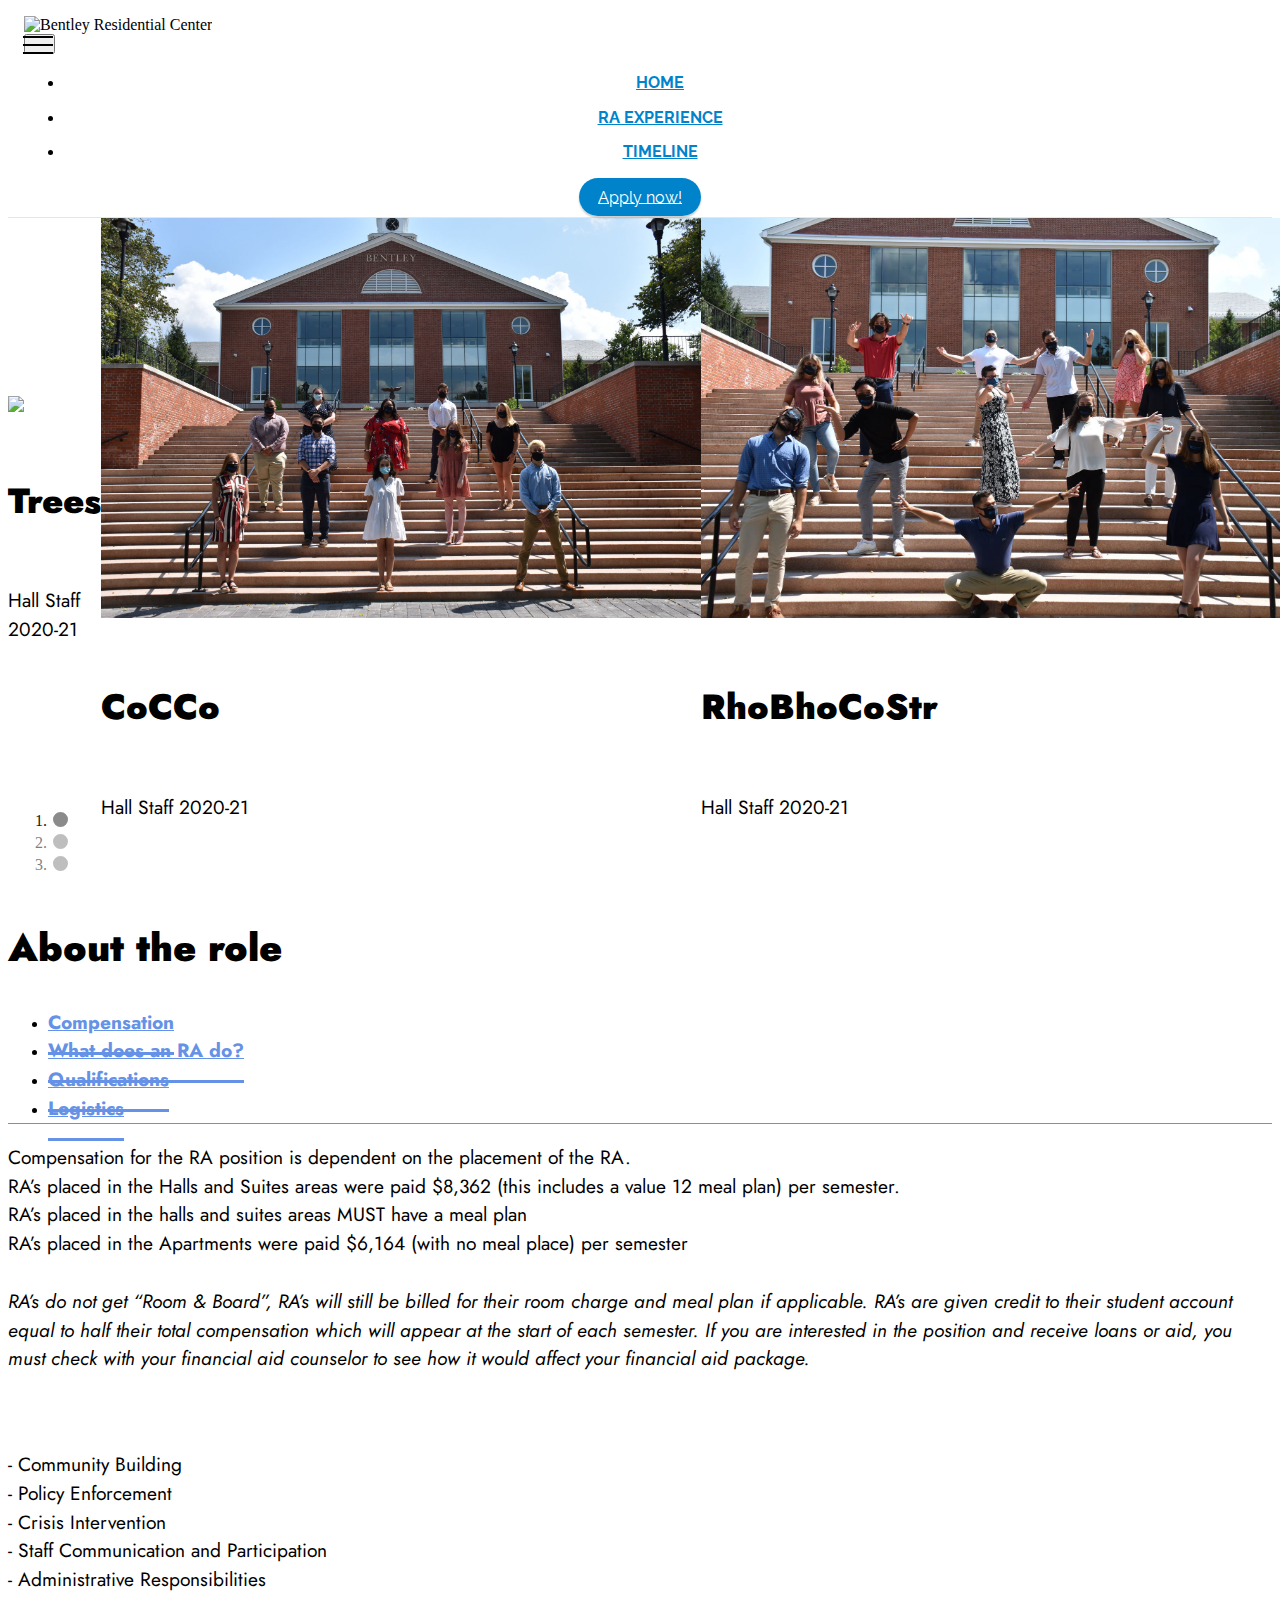
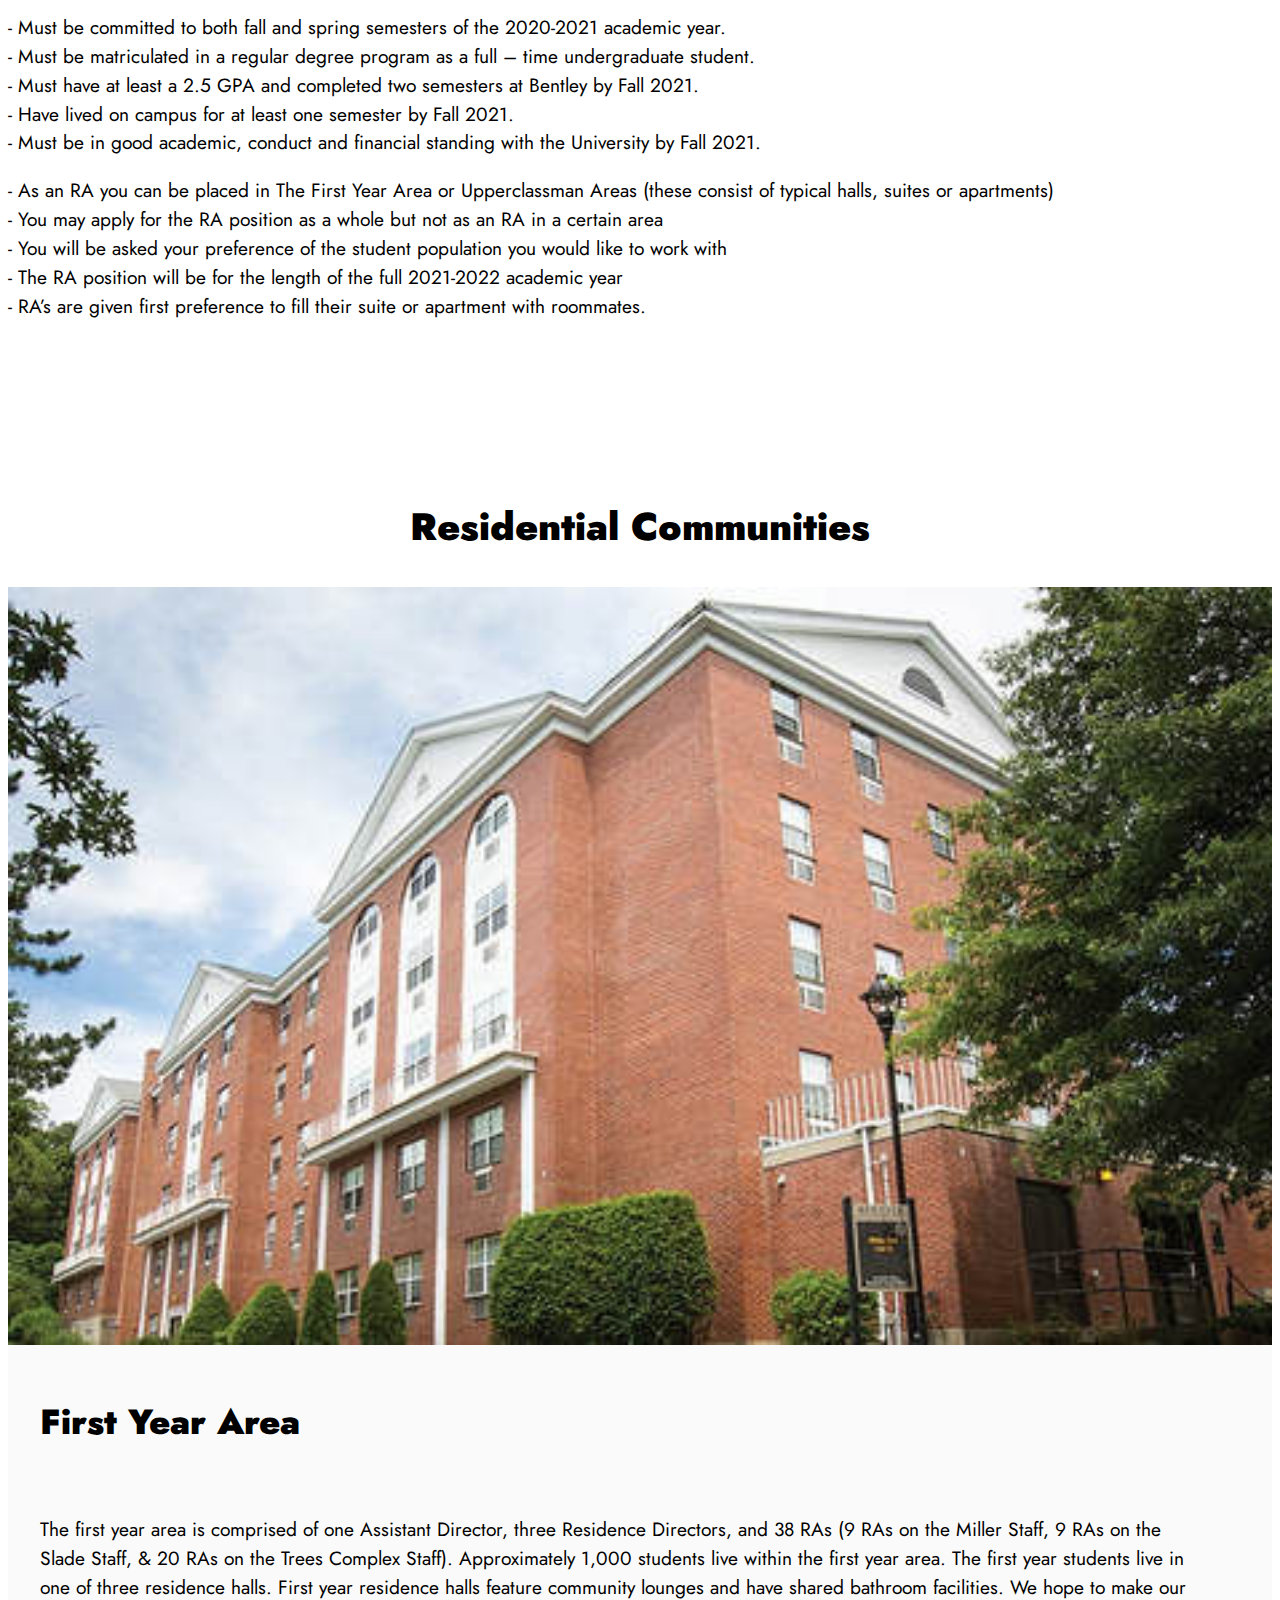
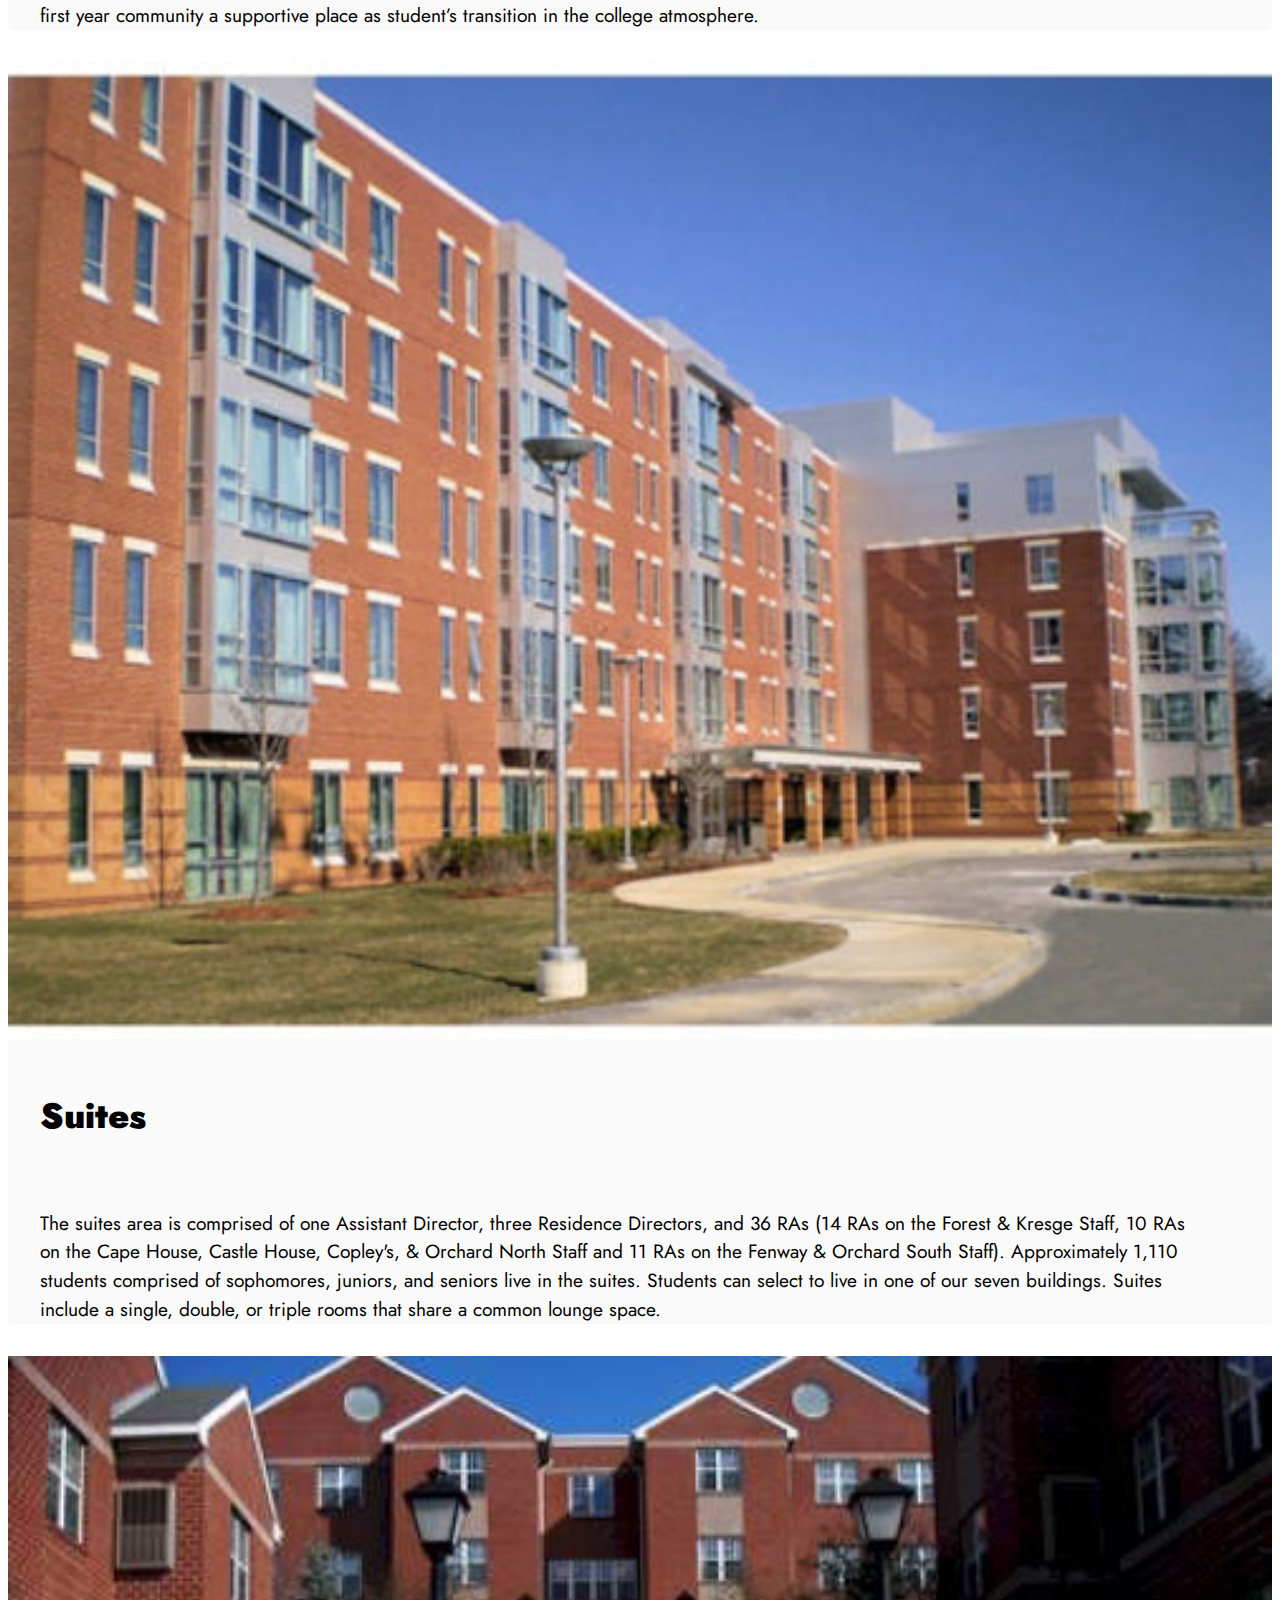
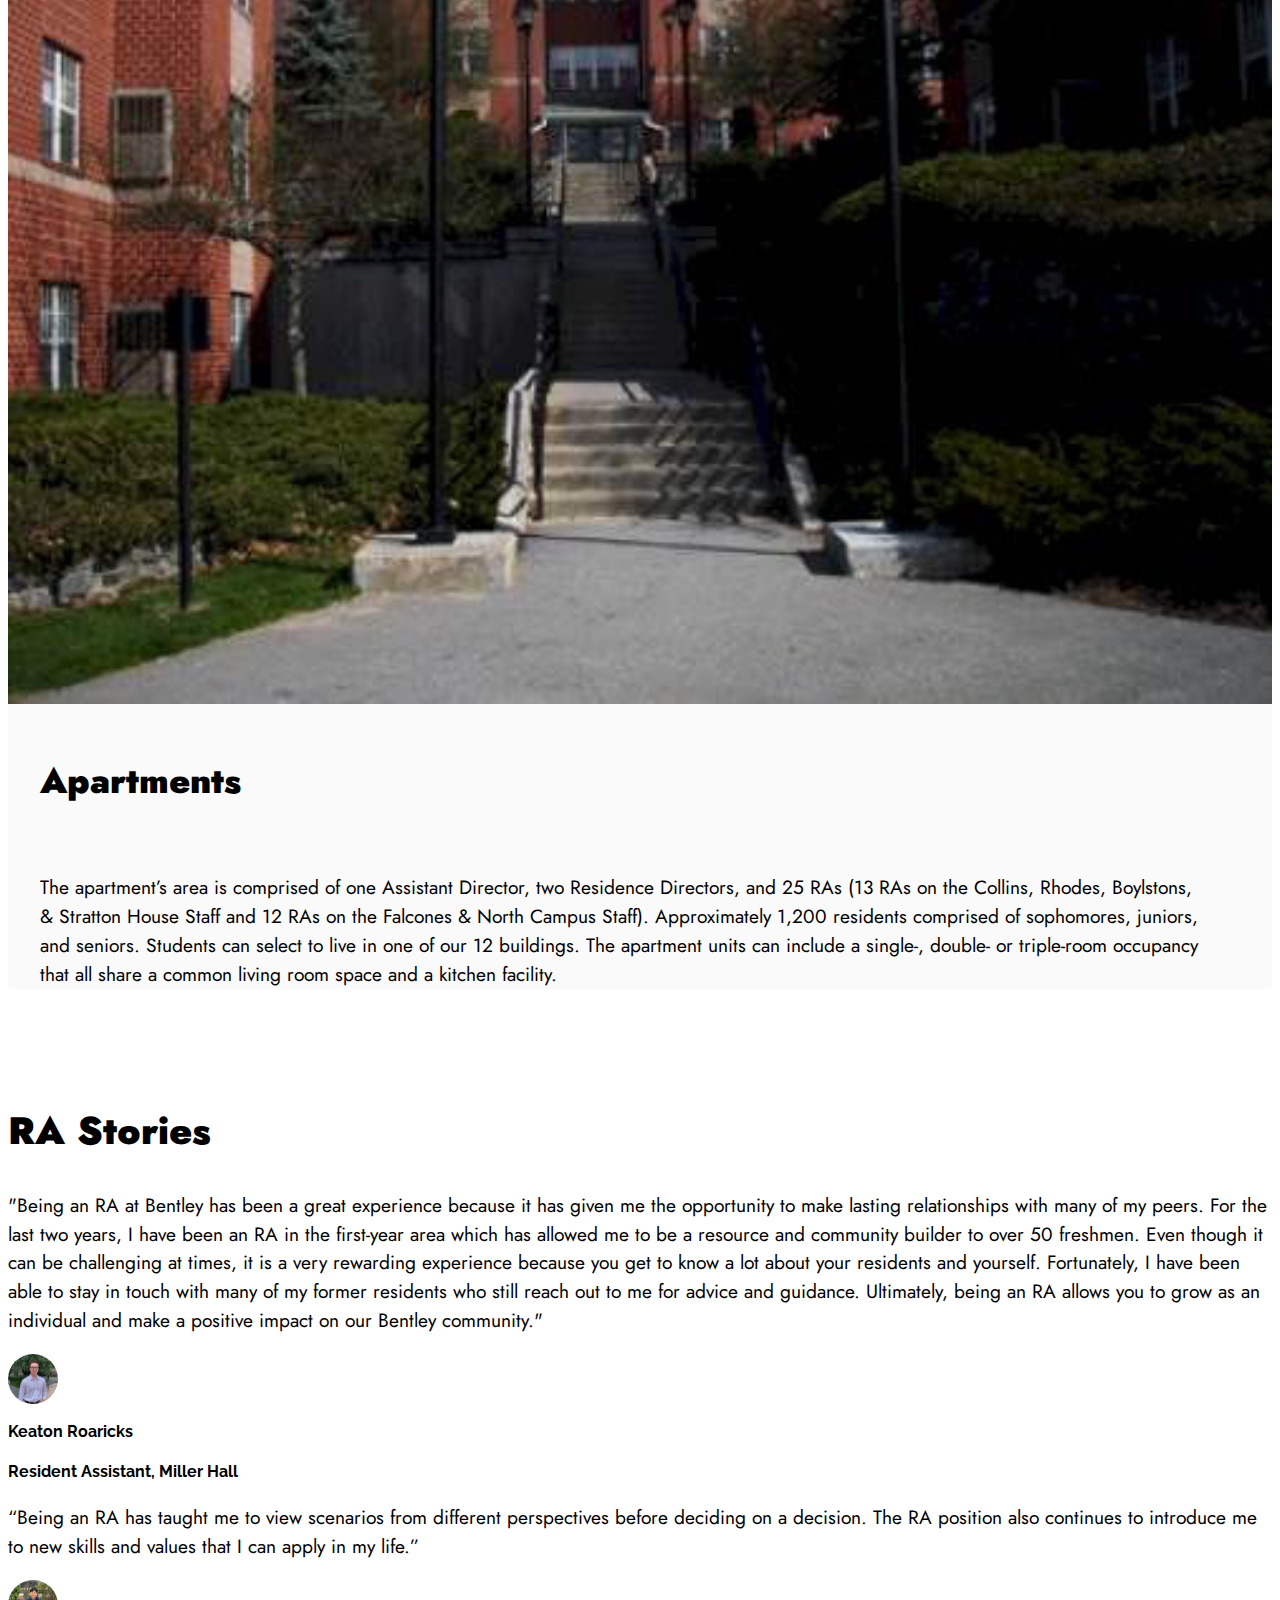
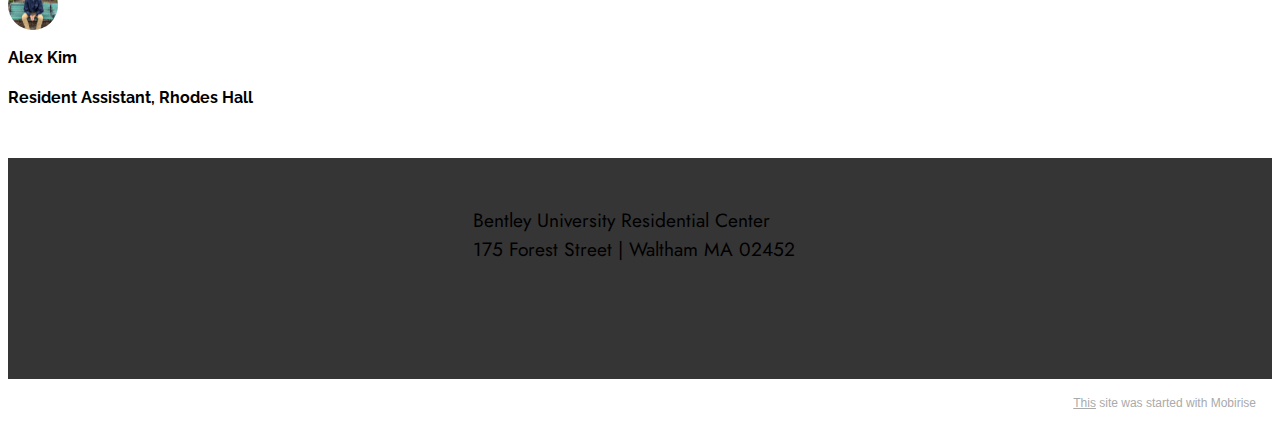
==== page1.html @ 9187f3f5 "Add files via upload" ====
<!DOCTYPE html>
<html  >
<head>
  <!-- Site made with Mobirise Website Builder v5.2.0, https://mobirise.com -->
  <meta charset="UTF-8">
  <meta http-equiv="X-UA-Compatible" content="IE=edge">
  <meta name="generator" content="Mobirise v5.2.0, mobirise.com">
  <meta name="viewport" content="width=device-width, initial-scale=1, minimum-scale=1">
  <link rel="shortcut icon" href="assets/images/bentley-residential-center-1604344074-459x121.png" type="image/x-icon">
  <meta name="description" content="">
  
  
  <title>RA Experience</title>
  <link rel="stylesheet" href="assets/web/assets/mobirise-icons2/mobirise2.css">
  <link rel="stylesheet" href="assets/tether/tether.min.css">
  <link rel="stylesheet" href="assets/bootstrap/css/bootstrap.min.css">
  <link rel="stylesheet" href="assets/bootstrap/css/bootstrap-grid.min.css">
  <link rel="stylesheet" href="assets/bootstrap/css/bootstrap-reboot.min.css">
  <link rel="stylesheet" href="assets/dropdown/css/style.css">
  <link rel="stylesheet" href="assets/socicon/css/styles.css">
  <link rel="stylesheet" href="assets/theme/css/style.css">
  <link rel="preload" as="style" href="assets/mobirise/css/mbr-additional.css"><link rel="stylesheet" href="assets/mobirise/css/mbr-additional.css" type="text/css">
  
  
  
  
</head>
<body>
  
  <section class="menu cid-s48OLK6784" once="menu" id="menu1-l">
    
    <nav class="navbar navbar-dropdown navbar-expand-lg">
        <div class="container-fluid">
            <div class="navbar-brand">
                <span class="navbar-logo">
                    
                        <img src="assets/images/bentley-residential-center-1604344074-459x121.png" alt="Bentley Residential Center" style="height: 4.5rem;">
                    
                </span>
                
            </div>
            <button class="navbar-toggler" type="button" data-toggle="collapse" data-target="#navbarSupportedContent" aria-controls="navbarNavAltMarkup" aria-expanded="false" aria-label="Toggle navigation">
                <div class="hamburger">
                    <span></span>
                    <span></span>
                    <span></span>
                    <span></span>
                </div>
            </button>
            <div class="collapse navbar-collapse" id="navbarSupportedContent">
                <ul class="navbar-nav nav-dropdown" data-app-modern-menu="true"><li class="nav-item"><a class="nav-link link text-primary display-4" href="index.html"><strong>HOME</strong></a></li>
                    <li class="nav-item"><a class="nav-link link text-primary display-4" href="page1.html"><strong>RA EXPERIENCE</strong></a></li><li class="nav-item"><a class="nav-link link text-primary display-4" href="page2.html"><strong>TIMELINE</strong></a></li></ul>
                <div class="icons-menu">
                    <a class="iconfont-wrapper" href="https://www.instagram.com/livingatbentley" target="_blank">
                        <span class="p-2 mbr-iconfont socicon-instagram socicon"></span>
                    </a>
                    <a class="iconfont-wrapper" href="mailto:scruz@bentley.edu">
                        <span class="p-2 mbr-iconfont mobi-mbri-letter mobi-mbri"></span>
                    </a>
                    
                    
                </div>
                <div class="navbar-buttons mbr-section-btn"><a class="btn btn-primary display-4" href="http://bit.ly/RAApp2021">
                        Apply now!</a></div>
            </div>
        </div>
    </nav>

</section>

<section class="slider2 cid-sjar4uOWOx" id="slider2-u">
    

    
    <div class="container">
        <div class="row justify-content-center">
            <div class="col-12 col-md-11">
                <div class="carousel slide" id="sjg9H9LwpH" data-ride="carousel" data-interval="5000">
                    
                    <ol class="carousel-indicators">
                        <li data-slide-to="0" class="active" data-target="#sjg9H9LwpH"></li>
                        <li data-slide-to="1" data-target="#sjg9H9LwpH"></li>
                        <li data-slide-to="2" data-target="#sjg9H9LwpH"></li>
                    </ol>
                    <div class="carousel-inner">
                        <div class="carousel-item slider-image item active">
                            <div class="item-wrapper">
                                <img class="d-block w-100" src="assets/images/dsc-64-1900x1267.jpg">
                                <div class="carousel-caption d-none d-md-block">
                                    <h5 class="mbr-section-subtitle mbr-fonts-style display-5"><strong>Trees</strong></h5>
                                    <p class="mbr-section-text mbr-fonts-style display-7">Hall Staff 2020-21</p>
                                </div>
                            </div>
                        </div>
                        <div class="carousel-item slider-image item">
                            <div class="item-wrapper">
                                <img class="d-block w-100" src="assets/images/dsc-10-1900x1267.jpg">
                                <div class="carousel-caption d-none d-md-block">
                                    <h5 class="mbr-section-subtitle mbr-fonts-style display-5">
                                        <strong>CoCCo</strong></h5>
                                    <p class="mbr-section-text mbr-fonts-style display-7">Hall Staff 2020-21</p>
                                </div>
                            </div>
                        </div>
                        <div class="carousel-item slider-image item">
                            <div class="item-wrapper">
                                <img class="d-block w-100" src="assets/images/rhobhocostr-1706x1137.jpg">
                                <div class="carousel-caption d-none d-md-block">
                                    <h5 class="mbr-section-subtitle mbr-fonts-style display-5">
                                        <strong>RhoBhoCoStr</strong></h5>
                                    <p class="mbr-section-text mbr-fonts-style display-7">Hall Staff 2020-21</p>
                                </div>
                            </div>
                        </div>
                    </div>
                    <a class="carousel-control carousel-control-prev" role="button" data-slide="prev" href="#sjg9H9LwpH">
                        <span class="mobi-mbri mobi-mbri-arrow-prev" aria-hidden="true"></span>
                        <span class="sr-only">Previous</span>
                    </a>
                    <a class="carousel-control carousel-control-next" role="button" data-slide="next" href="#sjg9H9LwpH">
                        <span class="mobi-mbri mobi-mbri-arrow-next" aria-hidden="true"></span>
                        <span class="sr-only">Next</span>
                    </a>
                </div>
            </div>
        </div>
    </div>
</section>

<section class="tabs content18 cid-sjg5usXFkJ" id="tabs1-16">

    

    
    <div class="container-fluid">
        <div class="row justify-content-center">
            <div class="col-12 col-md-11">
                <h3 class="mbr-section-title mb-0 mbr-fonts-style display-2"><strong>About the role</strong></h3>
                
            </div>
        </div>
        <div class="row justify-content-center mt-4">
            <div class="col-12 col-md-11">
                <ul class="nav nav-tabs mb-4" role="tablist">
                    <li class="nav-item first mbr-fonts-style"><a class="nav-link mbr-fonts-style show active display-7" role="tab" data-toggle="tab" href="#tabs1-16_tab0" aria-selected="true"><strong>Compensation</strong></a></li>
                    <li class="nav-item"><a class="nav-link mbr-fonts-style active display-7" role="tab" data-toggle="tab" href="#tabs1-16_tab1" aria-selected="true"><strong>What does an RA do?</strong></a></li>
                    <li class="nav-item"><a class="nav-link mbr-fonts-style active display-7" role="tab" data-toggle="tab" href="#tabs1-16_tab2" aria-selected="true"><strong>Qualifications</strong></a></li>
                    <li class="nav-item"><a class="nav-link mbr-fonts-style active display-7" role="tab" data-toggle="tab" href="#tabs1-16_tab3" aria-selected="true"><strong>Logistics</strong></a></li>
                    
                    
                </ul>
                <div class="tab-content">
                    <div id="tab1" class="tab-pane in active" role="tabpanel">
                        <div class="row">
                            <div class="col-md-12">
                                <p class="mbr-text mbr-fonts-style display-7">Compensation for the RA position is dependent on the placement of the RA. <br>RA’s placed in the Halls and Suites areas were paid $8,362 (this includes a value 12 meal plan) per semester. <br>RA’s placed in the halls and suites areas MUST have a meal plan <br>RA’s placed in the Apartments were paid $6,164 (with no meal place) per semester<br><br><em>RA’s do not get “Room &amp; Board”, RA’s will still be billed for their room charge and meal plan if applicable.
RA’s are given credit to their student account equal to half their total compensation which&nbsp;will appear at the start of each semester.&nbsp;If you are interested in the position and receive loans or aid, you must check with your financial aid counselor to see how it would affect your financial aid package. 
</em><br>
<br>&nbsp;</p>
                            </div>
                        </div>
                    </div>
                    <div id="tab2" class="tab-pane" role="tabpanel">
                        <div class="row">
                            <div class="col-md-12">
                                <p class="mbr-text mbr-fonts-style display-7">- Community Building<br>- Policy Enforcement <br>- Crisis Intervention <br>- Staff Communication and Participation <br>- Administrative Responsibilities</p>
                            </div>
                        </div>
                    </div>
                    <div id="tab3" class="tab-pane" role="tabpanel">
                        <div class="row">
                            <div class="col-md-12">
                                <p class="mbr-text mbr-fonts-style display-7">- Must be committed to both fall and spring semesters of the 2020-2021 academic year.
<br>- Must be matriculated in a regular degree program as a full – time undergraduate student.
<br>- Must have at least a 2.5 GPA and completed two semesters at Bentley by Fall 2021.
<br>- Have lived on campus for at least one semester by Fall 2021.
<br>- Must be in good academic, conduct and financial standing with the University by Fall 2021.
<br></p>
                            </div>
                        </div>
                    </div>
                    <div id="tab4" class="tab-pane" role="tabpanel">
                        <div class="row">
                            <div class="col-md-12">
                                <p class="mbr-text mbr-fonts-style display-7">- As an RA you can be placed in The First Year Area or Upperclassman Areas (these consist of typical halls, suites or apartments)&nbsp;<br>- You may apply for the RA position as a whole but not as an RA in a certain area
<br>- You will be asked your preference of the student population you would like to work with
<br>- The RA position will be for the length of the full 2021-2022 academic year
<br>- RA’s are given first preference to fill their suite or apartment with roommates.&nbsp;&nbsp;<br></p>
                            </div>
                        </div>
                    </div>
                    
                    
                </div>
            </div>
        </div>
    </div>
</section>

<section class="features10 cid-sjg1F8TSAQ" id="features11-14">
    <!---->
    
    
    <div class="container">
        <div class="title">
            <h3 class="mbr-section-title mbr-fonts-style mb-4 display-2">
                <strong>Residential Communities</strong></h3>
            
        </div>
        <div class="card">
            <div class="card-wrapper">
                <div class="row align-items-center">
                    <div class="col-12 col-md-3">
                        <div class="image-wrapper">
                            <img src="assets/images/fya-473x284.jpg" alt="Photo of Miller Hall" title="">
                        </div>
                    </div>
                    <div class="col-12 col-md">
                        <div class="card-box">
                            <div class="row">
                                <div class="col-12">
                                    <div class="top-line">
                                        <h4 class="card-title mbr-fonts-style display-5"><strong>First Year Area</strong></h4>
                                        <p class="cost mbr-fonts-style display-5"></p>
                                    </div>
                                </div>
                                <div class="col-12">
                                    <div class="bottom-line">
                                        <p class="mbr-text mbr-fonts-style m-0 display-7">
                                            The first year area is comprised of one Assistant Director, three Residence Directors, and 38 RAs (9 RAs on the Miller Staff, 9 RAs on the Slade Staff, &amp; 20 RAs on the Trees Complex Staff). Approximately 1,000 students live within the first year area. The first year students live in one of three residence halls. First year residence halls feature community lounges and have shared bathroom facilities. We hope to make our first year community a supportive place as student’s transition in the college atmosphere. 
                                        </p>
                                    </div>
                                </div>
                            </div>
                        </div>
                    </div>
                </div>
            </div>
        </div>
        <div class="card">
            <div class="card-wrapper">
                <div class="row align-items-center">
                    <div class="col-12 col-md-3">
                        <div class="image-wrapper">
                            <img src="assets/images/suites-506x391.jpg" alt="Photo of Suites" title="">
                        </div>
                    </div>
                    <div class="col-12 col-md">
                        <div class="card-box">
                            <div class="row">
                                <div class="col-12">
                                    <div class="top-line">
                                        <h4 class="card-title mbr-fonts-style display-5"><strong>Suites</strong></h4>
                                        <p class="cost mbr-fonts-style display-5"></p>
                                    </div>
                                </div>
                                <div class="col-12">
                                    <div class="bottom-line">
                                        <p class="mbr-text mbr-fonts-style m-0 display-7">
                                            The suites area is comprised of one Assistant Director, three Residence Directors, and 36 RAs (14 RAs on the Forest &amp; Kresge Staff, 10 RAs on the Cape House, Castle House, Copley's, &amp; Orchard North Staff and 11 RAs on the Fenway &amp; Orchard South Staff). Approximately 1,110 students comprised of sophomores, juniors, and seniors live in the suites. Students can select to live in one of our seven buildings. Suites include a single, double, or triple rooms that share a common lounge space.
                                        </p>
                                    </div>
                                </div>
                            </div>
                        </div>
                    </div>
                </div>
            </div>
        </div>
        <div class="card">
            <div class="card-wrapper">
                <div class="row align-items-center">
                    <div class="col-12 col-md-3">
                        <div class="image-wrapper">
                            <img src="assets/images/apts-500x375.jpg" alt="Photo of apartments area" title="">
                        </div>
                    </div>
                    <div class="col-12 col-md">
                        <div class="card-box">
                            <div class="row">
                                <div class="col-12">
                                    <div class="top-line">
                                        <h4 class="card-title mbr-fonts-style display-5"><strong>Apartments</strong></h4>
                                        <p class="cost mbr-fonts-style display-5"></p>
                                    </div>
                                </div>
                                <div class="col-12">
                                    <div class="bottom-line">
                                        <p class="mbr-text mbr-fonts-style m-0 display-7">The apartment’s area is comprised of one Assistant Director, two Residence Directors, and 25 RAs (13 RAs on the Collins, Rhodes, Boylstons, &amp; Stratton House Staff and 12 RAs on the Falcones &amp; North Campus Staff). Approximately 1,200 residents comprised of sophomores, juniors, and seniors. Students can select to live in one of our 12 buildings. The apartment units can include a single-, double- or triple-room occupancy that all share a common living room space and a kitchen facility.<br></p>
                                    </div>
                                </div>
                            </div>
                        </div>
                    </div>
                </div>
            </div>
        </div>
        
        
        
    </div>
</section>

<section class="testimonials2 cid-sjaLuiOiA1" id="testimonials2-z">
    
    
    <div class="container-fluid">
        <h3 class="mbr-section-title mbr-fonts-style align-center mb-4 display-2"><strong>RA Stories</strong></h3>
        <div class="row justify-content-center">
            <div class="card col-12 col-md-6">
                <p class="mbr-text mbr-fonts-style mb-4 display-7">"Being an RA at Bentley has been a great experience because it has given me the opportunity to make lasting relationships with many of my peers. For the last two years, I have been an RA in the first-year area which has allowed me to be a resource and community builder to over 50 freshmen. Even though it can be challenging at times, it is a very rewarding experience because you get to know a lot about your residents and yourself. Fortunately, I have been able to stay in touch with many of my former residents who still reach out to me for advice and guidance. Ultimately, being an RA allows you to grow as an individual and make a positive impact on our Bentley community."</p>
                <div class="d-flex mb-md-0 mb-4">
                    <div class="image-wrapper">
                        <img src="assets/images/keaton-100x133.jpg" alt="Mobirise">
                    </div>
                    <div class="text-wrapper">
                        <p class="name mbr-fonts-style mb-1 display-4"><strong>Keaton Roaricks</strong></p>
                        <p class="position mbr-fonts-style display-4"><strong>Resident Assistant, Miller Hall</strong></p>
                    </div>
                </div>
            </div>
            <div class="card col-12 col-md-6">
                <p class="mbr-text mbr-fonts-style mb-4 display-7">“Being an RA has taught me to view scenarios from different perspectives before deciding on a decision.  The RA position also continues to introduce me to new skills and values that I can apply in my life.”</p>
                <div class="d-flex mb-md-0 mb-4">
                    <div class="image-wrapper">
                        <img src="assets/images/img-807-100x133.jpg" alt="Mobirise">
                    </div>
                    <div class="text-wrapper">
                        <p class="name mbr-fonts-style mb-1 display-4"><strong>Alex Kim</strong></p>
                        <p class="position mbr-fonts-style display-4">
                            <strong>Resident Assistant, Rhodes Hall</strong></p>
                    </div>
                </div>
            </div>
        </div>
    </div>
</section>

<section class="footer3 cid-s48P1Icc8J" once="footers" id="footer3-m">

    

    

    <div class="container">
        <div class="media-container-row align-center mbr-white">
            <div class="row row-links">
                <ul class="foot-menu">
                    
                    
                    
                    
                    
                <li class="foot-menu-item mbr-fonts-style display-7">Bentley University Residential Center<br>175 Forest Street | Waltham MA 02452&nbsp;&nbsp;</li></ul>
            </div>
            <div class="row social-row">
                <div class="social-list align-right pb-2">
                    
                    
                    
                    
                    
                    
                <div class="soc-item">
                        <a href="https://www.bentley.edu/university-life/housing-dining" target="_blank">
                            <span class="mbr-iconfont mbr-iconfont-social mobi-mbri-desktop mobi-mbri"></span>
                        </a>
                    </div><div class="soc-item">
                        <a href="mailto:scruz@bentley.edu">
                            <span class="mbr-iconfont mbr-iconfont-social socicon-mail socicon"></span>
                        </a>
                    </div><div class="soc-item">
                        <a href="https://www.instagram.com/livingatbentley/?hl=en" target="_blank">
                            <span class="mbr-iconfont mbr-iconfont-social socicon-instagram socicon"></span>
                        </a>
                    </div></div>
            </div>
            <div class="row row-copirayt">
                <p class="mbr-text mb-0 mbr-fonts-style mbr-white align-center display-7"><br></p>
            </div>
        </div>
    </div>
</section><section style="background-color: #fff; font-family: -apple-system, BlinkMacSystemFont, 'Segoe UI', 'Roboto', 'Helvetica Neue', Arial, sans-serif; color:#aaa; font-size:12px; padding: 0; align-items: center; display: flex;"><a href="https://mobirise.site/v" style="flex: 1 1; height: 3rem; padding-left: 1rem;"></a><p style="flex: 0 0 auto; margin:0; padding-right:1rem;"><a href="https://mobirise.site/c" style="color:#aaa;">This</a> site was started with Mobirise</p></section><script src="assets/web/assets/jquery/jquery.min.js"></script>  <script src="assets/popper/popper.min.js"></script>  <script src="assets/tether/tether.min.js"></script>  <script src="assets/bootstrap/js/bootstrap.min.js"></script>  <script src="assets/smoothscroll/smooth-scroll.js"></script>  <script src="assets/mbr-tabs/mbr-tabs.js"></script>  <script src="assets/dropdown/js/nav-dropdown.js"></script>  <script src="assets/dropdown/js/navbar-dropdown.js"></script>  <script src="assets/touchswipe/jquery.touch-swipe.min.js"></script>  <script src="assets/theme/js/script.js"></script>  
  
  
 <div id="scrollToTop" class="scrollToTop mbr-arrow-up"><a style="text-align: center;"><i class="mbr-arrow-up-icon mbr-arrow-up-icon-cm cm-icon cm-icon-smallarrow-up"></i></a></div>
  </body>
</html>
---- assets/mobirise/css/mbr-additional.css ----
@import url(https://fonts.googleapis.com/css?family=Jost:100,200,300,400,500,600,700,800,900,100i,200i,300i,400i,500i,600i,700i,800i,900i&display=swap);
@import url(https://fonts.googleapis.com/css?family=Raleway:100,200,300,400,500,600,700,800,900,100i,200i,300i,400i,500i,600i,700i,800i,900i&display=swap);





body {
  font-family: IBM Plex Sans;
}
.display-1 {
  font-family: 'Jost', sans-serif;
  font-size: 2.8rem;
  line-height: 1.1;
}
.display-1 > .mbr-iconfont {
  font-size: 3.5rem;
}
.display-2 {
  font-family: 'Jost', sans-serif;
  font-size: 2.4rem;
  line-height: 1.1;
}
.display-2 > .mbr-iconfont {
  font-size: 3rem;
}
.display-4 {
  font-family: 'Raleway', sans-serif;
  font-size: 1rem;
  line-height: 1.5;
}
.display-4 > .mbr-iconfont {
  font-size: 1.25rem;
}
.display-5 {
  font-family: 'Jost', sans-serif;
  font-size: 2.2rem;
  line-height: 1.5;
}
.display-5 > .mbr-iconfont {
  font-size: 2.75rem;
}
.display-7 {
  font-family: 'Jost', sans-serif;
  font-size: 1.2rem;
  line-height: 1.5;
}
.display-7 > .mbr-iconfont {
  font-size: 1.5rem;
}
/* ---- Fluid typography for mobile devices ---- */
/* 1.4 - font scale ratio ( bootstrap == 1.42857 ) */
/* 100vw - current viewport width */
/* (48 - 20)  48 == 48rem == 768px, 20 == 20rem == 320px(minimal supported viewport) */
/* 0.65 - min scale variable, may vary */
@media (max-width: 992px) {
  .display-1 {
    font-size: 2.24rem;
  }
}
@media (max-width: 768px) {
  .display-1 {
    font-size: 1.96rem;
    font-size: calc( 1.63rem + (2.8 - 1.63) * ((100vw - 20rem) / (48 - 20)));
    line-height: calc( 1.1 * (1.63rem + (2.8 - 1.63) * ((100vw - 20rem) / (48 - 20))));
  }
  .display-2 {
    font-size: 1.92rem;
    font-size: calc( 1.49rem + (2.4 - 1.49) * ((100vw - 20rem) / (48 - 20)));
    line-height: calc( 1.3 * (1.49rem + (2.4 - 1.49) * ((100vw - 20rem) / (48 - 20))));
  }
  .display-4 {
    font-size: 0.8rem;
    font-size: calc( 1rem + (1 - 1) * ((100vw - 20rem) / (48 - 20)));
    line-height: calc( 1.4 * (1rem + (1 - 1) * ((100vw - 20rem) / (48 - 20))));
  }
  .display-5 {
    font-size: 1.76rem;
    font-size: calc( 1.42rem + (2.2 - 1.42) * ((100vw - 20rem) / (48 - 20)));
    line-height: calc( 1.4 * (1.42rem + (2.2 - 1.42) * ((100vw - 20rem) / (48 - 20))));
  }
  .display-7 {
    font-size: 0.96rem;
    font-size: calc( 1.07rem + (1.2 - 1.07) * ((100vw - 20rem) / (48 - 20)));
    line-height: calc( 1.4 * (1.07rem + (1.2 - 1.07) * ((100vw - 20rem) / (48 - 20))));
  }
}
/* Buttons */
.btn {
  padding: 0.6rem 1.2rem;
  border-radius: 4px;
}
.btn-sm {
  padding: 0.6rem 1.2rem;
  border-radius: 4px;
}
.btn-md {
  padding: 0.6rem 1.2rem;
  border-radius: 4px;
}
.btn-lg {
  padding: 1rem 2.6rem;
  border-radius: 4px;
}
.bg-primary {
  background-color: #0083cb !important;
}
.bg-success {
  background-color: #4479d9 !important;
}
.bg-info {
  background-color: #47b5ed !important;
}
.bg-warning {
  background-color: #ffe161 !important;
}
.bg-danger {
  background-color: #ff9966 !important;
}
.btn-primary,
.btn-primary:active {
  background-color: #0083cb !important;
  border-color: #0083cb !important;
  color: #ffffff !important;
  box-shadow: 0 2px 2px 0 rgba(0, 0, 0, 0.2);
}
.btn-primary:hover,
.btn-primary:focus,
.btn-primary.focus,
.btn-primary.active {
  color: #ffffff !important;
  background-color: #004b74 !important;
  border-color: #004b74 !important;
  box-shadow: 0 2px 5px 0 rgba(0, 0, 0, 0.2);
}
.btn-primary.disabled,
.btn-primary:disabled {
  color: #ffffff !important;
  background-color: #004b74 !important;
  border-color: #004b74 !important;
}
.btn-secondary,
.btn-secondary:active {
  background-color: #ff6666 !important;
  border-color: #ff6666 !important;
  color: #ffffff !important;
  box-shadow: 0 2px 2px 0 rgba(0, 0, 0, 0.2);
}
.btn-secondary:hover,
.btn-secondary:focus,
.btn-secondary.focus,
.btn-secondary.active {
  color: #ffffff !important;
  background-color: #ff0f0f !important;
  border-color: #ff0f0f !important;
  box-shadow: 0 2px 5px 0 rgba(0, 0, 0, 0.2);
}
.btn-secondary.disabled,
.btn-secondary:disabled {
  color: #ffffff !important;
  background-color: #ff0f0f !important;
  border-color: #ff0f0f !important;
}
.btn-info,
.btn-info:active {
  background-color: #47b5ed !important;
  border-color: #47b5ed !important;
  color: #ffffff !important;
  box-shadow: 0 2px 2px 0 rgba(0, 0, 0, 0.2);
}
.btn-info:hover,
.btn-info:focus,
.btn-info.focus,
.btn-info.active {
  color: #ffffff !important;
  background-color: #148cca !important;
  border-color: #148cca !important;
  box-shadow: 0 2px 5px 0 rgba(0, 0, 0, 0.2);
}
.btn-info.disabled,
.btn-info:disabled {
  color: #ffffff !important;
  background-color: #148cca !important;
  border-color: #148cca !important;
}
.btn-success,
.btn-success:active {
  background-color: #4479d9 !important;
  border-color: #4479d9 !important;
  color: #ffffff !important;
  box-shadow: 0 2px 2px 0 rgba(0, 0, 0, 0.2);
}
.btn-success:hover,
.btn-success:focus,
.btn-success.focus,
.btn-success.active {
  color: #ffffff !important;
  background-color: #2150a5 !important;
  border-color: #2150a5 !important;
  box-shadow: 0 2px 5px 0 rgba(0, 0, 0, 0.2);
}
.btn-success.disabled,
.btn-success:disabled {
  color: #ffffff !important;
  background-color: #2150a5 !important;
  border-color: #2150a5 !important;
}
.btn-warning,
.btn-warning:active {
  background-color: #ffe161 !important;
  border-color: #ffe161 !important;
  color: #614f00 !important;
  box-shadow: 0 2px 2px 0 rgba(0, 0, 0, 0.2);
}
.btn-warning:hover,
.btn-warning:focus,
.btn-warning.focus,
.btn-warning.active {
  color: #0a0800 !important;
  background-color: #ffd10a !important;
  border-color: #ffd10a !important;
  box-shadow: 0 2px 5px 0 rgba(0, 0, 0, 0.2);
}
.btn-warning.disabled,
.btn-warning:disabled {
  color: #614f00 !important;
  background-color: #ffd10a !important;
  border-color: #ffd10a !important;
}
.btn-danger,
.btn-danger:active {
  background-color: #ff9966 !important;
  border-color: #ff9966 !important;
  color: #ffffff !important;
  box-shadow: 0 2px 2px 0 rgba(0, 0, 0, 0.2);
}
.btn-danger:hover,
.btn-danger:focus,
.btn-danger.focus,
.btn-danger.active {
  color: #ffffff !important;
  background-color: #ff5f0f !important;
  border-color: #ff5f0f !important;
  box-shadow: 0 2px 5px 0 rgba(0, 0, 0, 0.2);
}
.btn-danger.disabled,
.btn-danger:disabled {
  color: #ffffff !important;
  background-color: #ff5f0f !important;
  border-color: #ff5f0f !important;
}
.btn-white,
.btn-white:active {
  background-color: #fafafa !important;
  border-color: #fafafa !important;
  color: #7a7a7a !important;
  box-shadow: 0 2px 2px 0 rgba(0, 0, 0, 0.2);
}
.btn-white:hover,
.btn-white:focus,
.btn-white.focus,
.btn-white.active {
  color: #4f4f4f !important;
  background-color: #cfcfcf !important;
  border-color: #cfcfcf !important;
  box-shadow: 0 2px 5px 0 rgba(0, 0, 0, 0.2);
}
.btn-white.disabled,
.btn-white:disabled {
  color: #7a7a7a !important;
  background-color: #cfcfcf !important;
  border-color: #cfcfcf !important;
}
.btn-black,
.btn-black:active {
  background-color: #232323 !important;
  border-color: #232323 !important;
  color: #ffffff !important;
  box-shadow: 0 2px 2px 0 rgba(0, 0, 0, 0.2);
}
.btn-black:hover,
.btn-black:focus,
.btn-black.focus,
.btn-black.active {
  color: #ffffff !important;
  background-color: #000000 !important;
  border-color: #000000 !important;
  box-shadow: 0 2px 5px 0 rgba(0, 0, 0, 0.2);
}
.btn-black.disabled,
.btn-black:disabled {
  color: #ffffff !important;
  background-color: #000000 !important;
  border-color: #000000 !important;
}
.btn-primary-outline,
.btn-primary-outline:active {
  background-color: transparent !important;
  border-color: transparent;
  color: #0083cb;
}
.btn-primary-outline:hover,
.btn-primary-outline:focus,
.btn-primary-outline.focus,
.btn-primary-outline.active {
  color: #004b74 !important;
  background-color: transparent!important;
  border-color: transparent!important;
  box-shadow: none!important;
}
.btn-primary-outline.disabled,
.btn-primary-outline:disabled {
  color: #ffffff !important;
  background-color: #0083cb !important;
  border-color: #0083cb !important;
}
.btn-secondary-outline,
.btn-secondary-outline:active {
  background-color: transparent !important;
  border-color: transparent;
  color: #ff6666;
}
.btn-secondary-outline:hover,
.btn-secondary-outline:focus,
.btn-secondary-outline.focus,
.btn-secondary-outline.active {
  color: #ff0f0f !important;
  background-color: transparent!important;
  border-color: transparent!important;
  box-shadow: none!important;
}
.btn-secondary-outline.disabled,
.btn-secondary-outline:disabled {
  color: #ffffff !important;
  background-color: #ff6666 !important;
  border-color: #ff6666 !important;
}
.btn-info-outline,
.btn-info-outline:active {
  background-color: transparent !important;
  border-color: transparent;
  color: #47b5ed;
}
.btn-info-outline:hover,
.btn-info-outline:focus,
.btn-info-outline.focus,
.btn-info-outline.active {
  color: #148cca !important;
  background-color: transparent!important;
  border-color: transparent!important;
  box-shadow: none!important;
}
.btn-info-outline.disabled,
.btn-info-outline:disabled {
  color: #ffffff !important;
  background-color: #47b5ed !important;
  border-color: #47b5ed !important;
}
.btn-success-outline,
.btn-success-outline:active {
  background-color: transparent !important;
  border-color: transparent;
  color: #4479d9;
}
.btn-success-outline:hover,
.btn-success-outline:focus,
.btn-success-outline.focus,
.btn-success-outline.active {
  color: #2150a5 !important;
  background-color: transparent!important;
  border-color: transparent!important;
  box-shadow: none!important;
}
.btn-success-outline.disabled,
.btn-success-outline:disabled {
  color: #ffffff !important;
  background-color: #4479d9 !important;
  border-color: #4479d9 !important;
}
.btn-warning-outline,
.btn-warning-outline:active {
  background-color: transparent !important;
  border-color: transparent;
  color: #ffe161;
}
.btn-warning-outline:hover,
.btn-warning-outline:focus,
.btn-warning-outline.focus,
.btn-warning-outline.active {
  color: #ffd10a !important;
  background-color: transparent!important;
  border-color: transparent!important;
  box-shadow: none!important;
}
.btn-warning-outline.disabled,
.btn-warning-outline:disabled {
  color: #614f00 !important;
  background-color: #ffe161 !important;
  border-color: #ffe161 !important;
}
.btn-danger-outline,
.btn-danger-outline:active {
  background-color: transparent !important;
  border-color: transparent;
  color: #ff9966;
}
.btn-danger-outline:hover,
.btn-danger-outline:focus,
.btn-danger-outline.focus,
.btn-danger-outline.active {
  color: #ff5f0f !important;
  background-color: transparent!important;
  border-color: transparent!important;
  box-shadow: none!important;
}
.btn-danger-outline.disabled,
.btn-danger-outline:disabled {
  color: #ffffff !important;
  background-color: #ff9966 !important;
  border-color: #ff9966 !important;
}
.btn-black-outline,
.btn-black-outline:active {
  background-color: transparent !important;
  border-color: transparent;
  color: #232323;
}
.btn-black-outline:hover,
.btn-black-outline:focus,
.btn-black-outline.focus,
.btn-black-outline.active {
  color: #000000 !important;
  background-color: transparent!important;
  border-color: transparent!important;
  box-shadow: none!important;
}
.btn-black-outline.disabled,
.btn-black-outline:disabled {
  color: #ffffff !important;
  background-color: #232323 !important;
  border-color: #232323 !important;
}
.btn-white-outline,
.btn-white-outline:active {
  background-color: transparent !important;
  border-color: transparent;
  color: #fafafa;
}
.btn-white-outline:hover,
.btn-white-outline:focus,
.btn-white-outline.focus,
.btn-white-outline.active {
  color: #cfcfcf !important;
  background-color: transparent!important;
  border-color: transparent!important;
  box-shadow: none!important;
}
.btn-white-outline.disabled,
.btn-white-outline:disabled {
  color: #7a7a7a !important;
  background-color: #fafafa !important;
  border-color: #fafafa !important;
}
.text-primary {
  color: #0083cb !important;
}
.text-secondary {
  color: #ff6666 !important;
}
.text-success {
  color: #4479d9 !important;
}
.text-info {
  color: #47b5ed !important;
}
.text-warning {
  color: #ffe161 !important;
}
.text-danger {
  color: #ff9966 !important;
}
.text-white {
  color: #fafafa !important;
}
.text-black {
  color: #232323 !important;
}
a.text-primary:hover,
a.text-primary:focus,
a.text-primary.active {
  color: #004165 !important;
}
a.text-secondary:hover,
a.text-secondary:focus,
a.text-secondary.active {
  color: #ff0000 !important;
}
a.text-success:hover,
a.text-success:focus,
a.text-success.active {
  color: #1f4a98 !important;
}
a.text-info:hover,
a.text-info:focus,
a.text-info.active {
  color: #1283bc !important;
}
a.text-warning:hover,
a.text-warning:focus,
a.text-warning.active {
  color: #facb00 !important;
}
a.text-danger:hover,
a.text-danger:focus,
a.text-danger.active {
  color: #ff5500 !important;
}
a.text-white:hover,
a.text-white:focus,
a.text-white.active {
  color: #c7c7c7 !important;
}
a.text-black:hover,
a.text-black:focus,
a.text-black.active {
  color: #000000 !important;
}
a[class*="text-"]:not(.nav-link):not(.dropdown-item):not([role]) {
  position: relative;
  background-image: transparent;
  background-size: 10000px 2px;
  background-repeat: no-repeat;
  background-position: 0px 1.2em;
  background-position: -10000px 1.2em;
}
a[class*="text-"]:not(.nav-link):not(.dropdown-item):not([role]):hover {
  transition: background-position 2s ease-in-out;
  background-image: linear-gradient(currentColor 50%, currentColor 50%);
  background-position: 0px 1.2em;
}
.nav-tabs .nav-link.active {
  color: #0083cb;
}
.nav-tabs .nav-link:not(.active) {
  color: #232323;
}
.alert-success {
  background-color: #70c770;
}
.alert-info {
  background-color: #47b5ed;
}
.alert-warning {
  background-color: #ffe161;
}
.alert-danger {
  background-color: #ff9966;
}
.mbr-section-btn a.btn:not(.btn-form) {
  border-radius: 100px;
}
.mbr-gallery-filter li a {
  border-radius: 100px !important;
}
.mbr-gallery-filter li.active .btn {
  background-color: #0083cb;
  border-color: #0083cb;
  color: #ffffff;
}
.mbr-gallery-filter li.active .btn:focus {
  box-shadow: none;
}
.nav-tabs .nav-link {
  border-radius: 100px !important;
}
a,
a:hover {
  color: #0083cb;
}
.mbr-plan-header.bg-primary .mbr-plan-subtitle,
.mbr-plan-header.bg-primary .mbr-plan-price-desc {
  color: #98daff;
}
.mbr-plan-header.bg-success .mbr-plan-subtitle,
.mbr-plan-header.bg-success .mbr-plan-price-desc {
  color: #eef2fb;
}
.mbr-plan-header.bg-info .mbr-plan-subtitle,
.mbr-plan-header.bg-info .mbr-plan-price-desc {
  color: #ffffff;
}
.mbr-plan-header.bg-warning .mbr-plan-subtitle,
.mbr-plan-header.bg-warning .mbr-plan-price-desc {
  color: #ffffff;
}
.mbr-plan-header.bg-danger .mbr-plan-subtitle,
.mbr-plan-header.bg-danger .mbr-plan-price-desc {
  color: #ffffff;
}
/* Scroll to top button*/
#scrollToTop a {
  border-radius: 100px;
}
.form-control {
  font-family: 'Raleway', sans-serif;
  font-size: 1rem;
  line-height: 1.5;
  font-weight: 400;
}
.form-control > .mbr-iconfont {
  font-size: 1.25rem;
}
.form-control:hover,
.form-control:focus {
  box-shadow: rgba(0, 0, 0, 0.07) 0px 1px 1px 0px, rgba(0, 0, 0, 0.07) 0px 1px 3px 0px, rgba(0, 0, 0, 0.03) 0px 0px 0px 1px;
  border-color: #0083cb !important;
}
.form-control:-webkit-input-placeholder {
  font-family: 'Raleway', sans-serif;
  font-size: 1rem;
  line-height: 1.5;
  font-weight: 400;
}
.form-control:-webkit-input-placeholder > .mbr-iconfont {
  font-size: 1.25rem;
}
blockquote {
  border-color: #0083cb;
}
/* Forms */
.mbr-form .input-group-btn a.btn {
  border-radius: 100px !important;
}
.mbr-form .input-group-btn a.btn:hover {
  box-shadow: 0 10px 40px 0 rgba(0, 0, 0, 0.2);
}
.mbr-form .input-group-btn button[type="submit"] {
  border-radius: 100px !important;
  padding: 1rem 3rem;
}
.mbr-form .input-group-btn button[type="submit"]:hover {
  box-shadow: 0 10px 40px 0 rgba(0, 0, 0, 0.2);
}
.jq-selectbox li:hover,
.jq-selectbox li.selected {
  background-color: #0083cb;
  color: #ffffff;
}
.jq-number__spin {
  transition: 0.25s ease;
}
.jq-number__spin:hover {
  border-color: #0083cb;
}
.jq-selectbox .jq-selectbox__trigger-arrow,
.jq-number__spin.minus:after,
.jq-number__spin.plus:after {
  transition: 0.4s;
  border-top-color: #353535;
  border-bottom-color: #353535;
}
.jq-selectbox:hover .jq-selectbox__trigger-arrow,
.jq-number__spin.minus:hover:after,
.jq-number__spin.plus:hover:after {
  border-top-color: #0083cb;
  border-bottom-color: #0083cb;
}
.xdsoft_datetimepicker .xdsoft_calendar td.xdsoft_default,
.xdsoft_datetimepicker .xdsoft_calendar td.xdsoft_current,
.xdsoft_datetimepicker .xdsoft_timepicker .xdsoft_time_box > div > div.xdsoft_current {
  color: #ffffff !important;
  background-color: #0083cb !important;
  box-shadow: none !important;
}
.xdsoft_datetimepicker .xdsoft_calendar td:hover,
.xdsoft_datetimepicker .xdsoft_timepicker .xdsoft_time_box > div > div:hover {
  color: #000000 !important;
  background: #ff6666 !important;
  box-shadow: none !important;
}
.lazy-bg {
  background-image: none !important;
}
.lazy-placeholder:not(section),
.lazy-none {
  display: block;
  position: relative;
  padding-bottom: 56.25%;
  width: 100%;
  height: auto;
}
iframe.lazy-placeholder,
.lazy-placeholder:after {
  content: '';
  position: absolute;
  width: 200px;
  height: 200px;
  background: transparent no-repeat center;
  background-size: contain;
  top: 50%;
  left: 50%;
  transform: translateX(-50%) translateY(-50%);
  background-image: url("data:image/svg+xml;charset=UTF-8,%3csvg width='32' height='32' viewBox='0 0 64 64' xmlns='http://www.w3.org/2000/svg' stroke='%230083cb' %3e%3cg fill='none' fill-rule='evenodd'%3e%3cg transform='translate(16 16)' stroke-width='2'%3e%3ccircle stroke-opacity='.5' cx='16' cy='16' r='16'/%3e%3cpath d='M32 16c0-9.94-8.06-16-16-16'%3e%3canimateTransform attributeName='transform' type='rotate' from='0 16 16' to='360 16 16' dur='1s' repeatCount='indefinite'/%3e%3c/path%3e%3c/g%3e%3c/g%3e%3c/svg%3e");
}
section.lazy-placeholder:after {
  opacity: 0.5;
}
body {
  overflow-x: hidden;
}
a {
  transition: color 0.6s;
}
.cid-s48MCQYojq {
  padding-top: 5rem;
  padding-bottom: 5rem;
  background-image: url("../../../assets/images/backphoto-938x527.jpg");
}
.cid-s48MCQYojq .mbr-section-title {
  text-align: left;
  color: #000000;
}
.cid-s48MCQYojq .mbr-text,
.cid-s48MCQYojq .mbr-section-btn {
  color: #232323;
  text-align: left;
}
@media (max-width: 991px) {
  .cid-s48MCQYojq .mbr-section-title,
  .cid-s48MCQYojq .mbr-section-btn,
  .cid-s48MCQYojq .mbr-text {
    text-align: center;
  }
}
.cid-sjfO6XpZF7 {
  padding-top: 2rem;
  padding-bottom: 0rem;
  background-color: #fafafa;
}
.cid-sjfO6XpZF7 .mbr-section-subtitle {
  text-align: center;
  color: #000000;
}
.cid-sjfOJNLXfS {
  padding-top: 0rem;
  padding-bottom: 5rem;
  background-color: #fafafa;
}
.cid-sjfOJNLXfS .row {
  flex-direction: row-reverse;
}
.cid-sjfOJNLXfS .mbr-text {
  color: #353535;
}
.cid-sjfOJNLXfS .mbr-section-subtitle {
  color: #353535;
}
.cid-sjabOLnzW8 {
  padding-top: 1rem;
  padding-bottom: 1rem;
  background: #fafafa;
}
.cid-sjabOLnzW8 .team-card {
  margin-bottom: 2rem;
  transition: all 0.3s;
}
.cid-sjabOLnzW8 .team-card:hover {
  transform: translateY(-10px);
}
.cid-sjabOLnzW8 .card-wrap {
  background: #ffffff;
  border-radius: 4px;
}
@media (max-width: 991px) {
  .cid-sjabOLnzW8 .card-wrap {
    margin-bottom: 2rem;
  }
}
.cid-sjabOLnzW8 .card-wrap .image-wrap img {
  width: 100%;
}
@media (min-width: 768px) {
  .cid-sjabOLnzW8 .card-wrap .content-wrap {
    padding: 2rem;
  }
}
@media (max-width: 767px) {
  .cid-sjabOLnzW8 .card-wrap .content-wrap {
    padding: 1rem;
  }
}
.cid-sjabOLnzW8 .social-row {
  text-align: center;
}
.cid-sjabOLnzW8 .social-row .soc-item {
  display: inline-block;
  text-align: center;
  border-radius: 50%;
  margin-right: 0.6rem;
  margin-bottom: 1rem;
  padding: 0.5rem;
  border: 2px solid #6592e6;
  transition: all 0.3s;
}
.cid-sjabOLnzW8 .social-row .soc-item .mbr-iconfont {
  transition: all 0.3s;
  display: flex;
  justify-content: center;
  align-content: center;
  color: #6592e6;
  font-size: 1.5rem;
}
.cid-sjabOLnzW8 .social-row .soc-item:hover {
  background-color: #6592e6;
}
.cid-sjabOLnzW8 .social-row .soc-item:hover .mbr-iconfont {
  color: #ffffff;
}
.cid-sjabOLnzW8 .mbr-section-title {
  text-align: center;
}
.cid-s48OLK6784 .navbar-dropdown {
  position: relative !important;
}
.cid-s48OLK6784 .dropdown-item:before {
  font-family: Moririse2 !important;
  content: '\e966';
  display: inline-block;
  width: 0;
  position: absolute;
  left: 1rem;
  top: 0.5rem;
  margin-right: 0.5rem;
  line-height: 1;
  font-size: inherit;
  vertical-align: middle;
  text-align: center;
  overflow: hidden;
  transform: scale(0, 1);
  transition: all 0.25s ease-in-out;
}
.cid-s48OLK6784 .dropdown-menu {
  padding: 0;
}
.cid-s48OLK6784 .dropdown-item {
  border-bottom: 1px solid #e6e6e6;
}
.cid-s48OLK6784 .dropdown-item:hover,
.cid-s48OLK6784 .dropdown-item:focus {
  background: #0083cb !important;
  color: white !important;
}
.cid-s48OLK6784 .nav-dropdown .link {
  padding: 0 0.3em !important;
  margin: .667em 1em !important;
}
.cid-s48OLK6784 .nav-dropdown .link.dropdown-toggle::after {
  margin-left: 0.5rem;
  margin-top: 0.2rem;
}
.cid-s48OLK6784 .nav-link {
  position: relative;
}
.cid-s48OLK6784 .container {
  display: flex;
  margin: auto;
}
.cid-s48OLK6784 .iconfont-wrapper {
  color: #000000 !important;
  font-size: 1.5rem;
  padding-right: .5rem;
}
.cid-s48OLK6784 .navbar-caption {
  padding-right: 4rem;
}
.cid-s48OLK6784 .dropdown-menu,
.cid-s48OLK6784 .navbar.opened {
  background: #ffffff !important;
}
.cid-s48OLK6784 .nav-item:focus,
.cid-s48OLK6784 .nav-link:focus {
  outline: none;
}
.cid-s48OLK6784 .dropdown .dropdown-menu .dropdown-item {
  width: auto;
  transition: all 0.25s ease-in-out;
}
.cid-s48OLK6784 .dropdown .dropdown-menu .dropdown-item::after {
  right: 0.5rem;
}
.cid-s48OLK6784 .dropdown .dropdown-menu .dropdown-item .mbr-iconfont {
  margin-left: -1.8rem;
  padding-right: 1rem;
  font-size: inherit;
}
.cid-s48OLK6784 .dropdown .dropdown-menu .dropdown-item .mbr-iconfont:before {
  display: inline-block;
  transform: scale(1, 1);
  transition: all 0.25s ease-in-out;
}
.cid-s48OLK6784 .collapsed .dropdown-menu .dropdown-item:before {
  display: none;
}
.cid-s48OLK6784 .collapsed .dropdown .dropdown-menu .dropdown-item {
  padding: 0.235em 1.5em 0.235em 1.5em !important;
  transition: none;
  margin: 0 !important;
}
.cid-s48OLK6784 .navbar {
  min-height: 77px;
  transition: all .3s;
  border-bottom: 1px solid transparent;
  background: #ffffff;
}
.cid-s48OLK6784 .navbar:not(.navbar-short) {
  border-bottom: 1px solid #e6e6e6;
}
.cid-s48OLK6784 .navbar.opened {
  transition: all .3s;
}
.cid-s48OLK6784 .navbar .dropdown-item {
  padding: .5rem 1.8rem;
}
.cid-s48OLK6784 .navbar .navbar-logo img {
  width: auto;
}
.cid-s48OLK6784 .navbar .navbar-collapse {
  justify-content: flex-end;
  z-index: 1;
}
.cid-s48OLK6784 .navbar.collapsed .nav-item .nav-link::before {
  display: none;
}
.cid-s48OLK6784 .navbar.collapsed.opened .dropdown-menu {
  top: 0;
}
@media (min-width: 992px) {
  .cid-s48OLK6784 .navbar.collapsed.opened:not(.navbar-short) .navbar-collapse {
    max-height: calc(98.5vh - 4.5rem);
  }
}
.cid-s48OLK6784 .navbar.collapsed .dropdown-menu .dropdown-submenu {
  left: 0 !important;
}
.cid-s48OLK6784 .navbar.collapsed .dropdown-menu .dropdown-item:after {
  right: auto;
}
.cid-s48OLK6784 .navbar.collapsed .dropdown-menu .dropdown-toggle[data-toggle="dropdown-submenu"]:after {
  margin-left: 0.5rem;
  margin-top: 0.2rem;
  border-top: 0.35em solid;
  border-right: 0.35em solid transparent;
  border-left: 0.35em solid transparent;
  border-bottom: 0;
  top: 55%;
}
.cid-s48OLK6784 .navbar.collapsed ul.navbar-nav li {
  margin: auto;
}
.cid-s48OLK6784 .navbar.collapsed .dropdown-menu .dropdown-item {
  padding: .25rem 1.5rem;
  text-align: center;
}
.cid-s48OLK6784 .navbar.collapsed .icons-menu {
  padding-left: 0;
  padding-right: 0;
  padding-top: .5rem;
  padding-bottom: .5rem;
}
@media (max-width: 991px) {
  .cid-s48OLK6784 .navbar .nav-item .nav-link::before {
    display: none;
  }
  .cid-s48OLK6784 .navbar.opened .dropdown-menu {
    top: 0;
  }
  .cid-s48OLK6784 .navbar .dropdown-menu .dropdown-submenu {
    left: 0 !important;
  }
  .cid-s48OLK6784 .navbar .dropdown-menu .dropdown-item:after {
    right: auto;
  }
  .cid-s48OLK6784 .navbar .dropdown-menu .dropdown-toggle[data-toggle="dropdown-submenu"]:after {
    margin-left: 0.5rem;
    margin-top: 0.2rem;
    border-top: 0.35em solid;
    border-right: 0.35em solid transparent;
    border-left: 0.35em solid transparent;
    border-bottom: 0;
    top: 55%;
  }
  .cid-s48OLK6784 .navbar .navbar-logo img {
    height: 3.8rem !important;
  }
  .cid-s48OLK6784 .navbar ul.navbar-nav li {
    margin: auto;
  }
  .cid-s48OLK6784 .navbar .dropdown-menu .dropdown-item {
    padding: .25rem 1.5rem !important;
    text-align: center;
  }
  .cid-s48OLK6784 .navbar .navbar-brand {
    flex-shrink: initial;
    flex-basis: auto;
    word-break: break-word;
    padding-right: 2rem;
  }
  .cid-s48OLK6784 .navbar .navbar-toggler {
    flex-basis: auto;
  }
  .cid-s48OLK6784 .navbar .icons-menu {
    padding-left: 0;
    padding-top: .5rem;
    padding-bottom: .5rem;
  }
}
.cid-s48OLK6784 .navbar.navbar-short {
  min-height: 60px;
}
.cid-s48OLK6784 .navbar.navbar-short .navbar-logo img {
  height: 3rem !important;
}
.cid-s48OLK6784 .navbar.navbar-short .navbar-brand {
  padding: 0;
}
.cid-s48OLK6784 .navbar-brand {
  flex-shrink: 0;
  align-items: center;
  margin-right: 0;
  padding: 0;
  transition: all .3s;
  word-break: break-word;
  z-index: 1;
}
.cid-s48OLK6784 .navbar-brand .navbar-caption {
  line-height: inherit !important;
}
.cid-s48OLK6784 .navbar-brand .navbar-logo a {
  outline: none;
}
.cid-s48OLK6784 .dropdown-item.active,
.cid-s48OLK6784 .dropdown-item:active {
  background-color: transparent;
}
.cid-s48OLK6784 .navbar-expand-lg .navbar-nav .nav-link {
  padding: 0;
}
.cid-s48OLK6784 .nav-dropdown .link.dropdown-toggle {
  margin-right: 1.667em;
}
.cid-s48OLK6784 .nav-dropdown .link.dropdown-toggle[aria-expanded="true"] {
  margin-right: 0;
  padding: 0.667em 1.667em;
}
.cid-s48OLK6784 .navbar.navbar-expand-lg .dropdown .dropdown-menu {
  background: #ffffff;
}
.cid-s48OLK6784 .navbar.navbar-expand-lg .dropdown .dropdown-menu .dropdown-submenu {
  margin: 0;
  left: 100%;
}
.cid-s48OLK6784 .navbar .dropdown.open > .dropdown-menu {
  display: block;
}
.cid-s48OLK6784 ul.navbar-nav {
  flex-wrap: wrap;
}
.cid-s48OLK6784 .navbar-buttons {
  text-align: center;
  min-width: 170px;
}
.cid-s48OLK6784 button.navbar-toggler {
  outline: none;
  width: 31px;
  height: 20px;
  cursor: pointer;
  transition: all .2s;
  position: relative;
  align-self: center;
}
.cid-s48OLK6784 button.navbar-toggler .hamburger span {
  position: absolute;
  right: 0;
  width: 30px;
  height: 2px;
  border-right: 5px;
  background-color: currentColor;
}
.cid-s48OLK6784 button.navbar-toggler .hamburger span:nth-child(1) {
  top: 0;
  transition: all .2s;
}
.cid-s48OLK6784 button.navbar-toggler .hamburger span:nth-child(2) {
  top: 8px;
  transition: all .15s;
}
.cid-s48OLK6784 button.navbar-toggler .hamburger span:nth-child(3) {
  top: 8px;
  transition: all .15s;
}
.cid-s48OLK6784 button.navbar-toggler .hamburger span:nth-child(4) {
  top: 16px;
  transition: all .2s;
}
.cid-s48OLK6784 nav.opened .hamburger span:nth-child(1) {
  top: 8px;
  width: 0;
  opacity: 0;
  right: 50%;
  transition: all .2s;
}
.cid-s48OLK6784 nav.opened .hamburger span:nth-child(2) {
  transform: rotate(45deg);
  transition: all .25s;
}
.cid-s48OLK6784 nav.opened .hamburger span:nth-child(3) {
  transform: rotate(-45deg);
  transition: all .25s;
}
.cid-s48OLK6784 nav.opened .hamburger span:nth-child(4) {
  top: 8px;
  width: 0;
  opacity: 0;
  right: 50%;
  transition: all .2s;
}
.cid-s48OLK6784 .navbar-dropdown {
  padding: .5rem 1rem;
}
.cid-s48OLK6784 a.nav-link {
  display: flex;
  align-items: center;
  justify-content: center;
}
.cid-s48OLK6784 .icons-menu {
  flex-wrap: nowrap;
  display: flex;
  justify-content: center;
  padding-left: 1rem;
  padding-right: 1rem;
  padding-top: 0.3rem;
  text-align: center;
}
@media screen and (-ms-high-contrast: active), (-ms-high-contrast: none) {
  .cid-s48OLK6784 .navbar {
    height: 77px;
  }
  .cid-s48OLK6784 .navbar.opened {
    height: auto;
  }
  .cid-s48OLK6784 .nav-item .nav-link:hover::before {
    width: 175%;
    max-width: calc(100% + 2rem);
    left: -1rem;
  }
}
.cid-s48P1Icc8J {
  padding-top: 2rem;
  padding-bottom: 2rem;
  background-color: #353535;
}
.cid-s48P1Icc8J .row-links {
  width: 100%;
  justify-content: center;
}
.cid-s48P1Icc8J .social-row {
  width: 100%;
  justify-content: center;
}
.cid-s48P1Icc8J .media-container-row {
  flex-direction: column;
  justify-content: center;
  align-items: center;
}
.cid-s48P1Icc8J .media-container-row .foot-menu {
  list-style: none;
  display: flex;
  justify-content: center;
  flex-wrap: wrap;
  padding: 0;
  margin-bottom: 0;
}
.cid-s48P1Icc8J .media-container-row .foot-menu li {
  padding: 0 1rem 1rem 1rem;
}
.cid-s48P1Icc8J .media-container-row .foot-menu li p {
  margin: 0;
}
.cid-s48P1Icc8J .media-container-row .social-list {
  padding-left: 0;
  margin-bottom: 0;
  list-style: none;
  display: flex;
  flex-wrap: wrap;
  justify-content: flex-end;
}
.cid-s48P1Icc8J .media-container-row .social-list .mbr-iconfont-social {
  font-size: 1.5rem;
  color: #ffffff;
}
.cid-s48P1Icc8J .media-container-row .social-list .soc-item {
  margin: 0 .5rem;
}
.cid-s48P1Icc8J .media-container-row .social-list a {
  margin: 0;
  opacity: .5;
  transition: .2s linear;
}
.cid-s48P1Icc8J .media-container-row .social-list a:hover {
  opacity: 1;
}
@media (max-width: 767px) {
  .cid-s48P1Icc8J .media-container-row .social-list {
    -webkit-justify-content: center;
    justify-content: center;
  }
}
.cid-s48P1Icc8J .media-container-row .row-copirayt {
  word-break: break-word;
  width: 100%;
}
.cid-s48P1Icc8J .media-container-row .row-copirayt p {
  width: 100%;
}
.cid-sjar4uOWOx {
  padding-top: 0rem;
  padding-bottom: 0rem;
  background-color: #ffffff;
}
.cid-sjar4uOWOx .mbr-overlay {
  z-index: 1;
}
@media (min-width: 992px) {
  .cid-sjar4uOWOx .carousel {
    min-height: 400px;
  }
  .cid-sjar4uOWOx .carousel img {
    max-height: 400px;
    object-fit: contain;
  }
}
@media (max-width: 991px) and (min-width: 768px) {
  .cid-sjar4uOWOx .carousel {
    min-height: 260px;
  }
  .cid-sjar4uOWOx .carousel img {
    max-height: 260px;
    object-fit: contain;
  }
}
@media (max-width: 767px) {
  .cid-sjar4uOWOx .carousel {
    min-height: 220px;
  }
  .cid-sjar4uOWOx .carousel img {
    max-height: 220px;
    object-fit: contain;
  }
  .cid-sjar4uOWOx .container .carousel-control {
    margin-bottom: 0;
  }
  .cid-sjar4uOWOx .content-slider-wrap {
    width: 100% !important;
  }
}
.cid-sjar4uOWOx .carousel,
.cid-sjar4uOWOx .carousel-inner {
  display: flex;
  align-items: center;
}
.cid-sjar4uOWOx .item-wrapper {
  width: 100%;
}
.cid-sjar4uOWOx .carousel-caption {
  bottom: 40px;
}
.cid-sjar4uOWOx .carousel-control:hover {
  background: #1b1b1b;
  color: #fff;
  opacity: 1;
}
.cid-sjar4uOWOx .mobi-mbri-arrow-next {
  margin-left: 5px;
}
.cid-sjar4uOWOx .mobi-mbri-arrow-prev {
  margin-right: 5px;
}
.cid-sjar4uOWOx .container .carousel-indicators {
  margin-bottom: 3px;
}
.cid-sjar4uOWOx .carousel-control {
  top: 50%;
  width: 60px;
  height: 60px;
  margin-top: -1.5rem;
  font-size: 22px;
  background-color: rgba(0, 0, 0, 0.5);
  border: 2px solid #fff;
  border-radius: 50%;
  transition: all 0.3s;
}
.cid-sjar4uOWOx .carousel-control.carousel-control-prev {
  left: 0;
  margin-left: 2.5rem;
}
.cid-sjar4uOWOx .carousel-control.carousel-control-next {
  right: 0;
  margin-right: 2.5rem;
}
@media (max-width: 767px) {
  .cid-sjar4uOWOx .carousel-control {
    top: auto;
    bottom: 1rem;
  }
}
.cid-sjar4uOWOx .carousel-indicators {
  position: absolute;
  bottom: 0;
  margin-bottom: 1.5rem !important;
}
.cid-sjar4uOWOx .carousel-indicators li {
  max-width: 15px;
  height: 15px;
  width: 15px;
  max-height: 15px;
  margin: 3px;
  background-color: rgba(0, 0, 0, 0.5);
  border: 2px solid #fff;
  border-radius: 50%;
  opacity: 0.5;
  transition: all 0.3s;
}
.cid-sjar4uOWOx .carousel-indicators li.active,
.cid-sjar4uOWOx .carousel-indicators li:hover {
  opacity: 0.9;
}
.cid-sjar4uOWOx .carousel-indicators li::after,
.cid-sjar4uOWOx .carousel-indicators li::before {
  content: none;
}
.cid-sjar4uOWOx .carousel-indicators.ie-fix {
  left: 50%;
  display: block;
  width: 60%;
  margin-left: -30%;
  text-align: center;
}
@media (max-width: 768px) {
  .cid-sjar4uOWOx .carousel-indicators {
    display: none !important;
  }
}
.cid-sjg5usXFkJ {
  padding-top: 3rem;
  padding-bottom: 3rem;
  background-color: #ffffff;
}
.cid-sjg5usXFkJ .nav-tabs .nav-item.open .nav-link:focus,
.cid-sjg5usXFkJ .nav-tabs .nav-link.active:focus {
  outline: none;
}
.cid-sjg5usXFkJ .nav-tabs {
  flex-wrap: wrap;
  border-bottom: 1px solid #6592e6;
}
@media (max-width: 767px) {
  .cid-sjg5usXFkJ .nav-item {
    width: 100%;
    margin: 0;
  }
}
.cid-sjg5usXFkJ .nav-tabs .nav-link {
  transition: all .5s;
  border: none;
  border-bottom: 3px solid transparent;
  border-radius: 0 !important;
}
.cid-sjg5usXFkJ .nav-tabs .nav-link:not(.active) {
  color: #000000;
}
.cid-sjg5usXFkJ .nav-tabs .nav-item {
  margin-right: 1.5rem;
}
.cid-sjg5usXFkJ .nav-link,
.cid-sjg5usXFkJ .nav-link.active {
  padding: 1rem 0;
  background-color: transparent;
}
.cid-sjg5usXFkJ .nav-tabs .nav-link.active {
  color: #6592e6;
  border-bottom: 3px solid #6592e6;
}
.cid-sjg5usXFkJ H4 {
  text-align: center;
}
.cid-sjg5usXFkJ H3 {
  text-align: left;
}
.cid-sjg1F8TSAQ {
  padding-top: 5rem;
  padding-bottom: 2rem;
  background-color: #ffffff;
}
.cid-sjg1F8TSAQ .top-line {
  display: flex;
  justify-content: space-between;
}
.cid-sjg1F8TSAQ .mbr-section-title,
.cid-sjg1F8TSAQ .mbr-section-subtitle {
  text-align: center;
}
.cid-sjg1F8TSAQ .card:not(:nth-last-child(1)) {
  margin-bottom: 2rem;
}
.cid-sjg1F8TSAQ .card-wrapper {
  border-radius: 4px;
  background-color: #fafafa;
}
.cid-sjg1F8TSAQ .image-wrapper img {
  width: 100%;
  object-fit: cover;
}
@media (max-width: 767px) {
  .cid-sjg1F8TSAQ .card-box {
    padding: 1rem;
  }
}
@media (min-width: 768px) {
  .cid-sjg1F8TSAQ .card-box {
    padding-right: 2rem;
  }
}
@media (min-width: 992px) {
  .cid-sjg1F8TSAQ .card-box {
    padding-left: 2rem;
    padding-right: 4rem;
  }
}
.cid-s48OLK6784 .navbar-dropdown {
  position: relative !important;
}
.cid-s48OLK6784 .dropdown-item:before {
  font-family: Moririse2 !important;
  content: '\e966';
  display: inline-block;
  width: 0;
  position: absolute;
  left: 1rem;
  top: 0.5rem;
  margin-right: 0.5rem;
  line-height: 1;
  font-size: inherit;
  vertical-align: middle;
  text-align: center;
  overflow: hidden;
  transform: scale(0, 1);
  transition: all 0.25s ease-in-out;
}
.cid-s48OLK6784 .dropdown-menu {
  padding: 0;
}
.cid-s48OLK6784 .dropdown-item {
  border-bottom: 1px solid #e6e6e6;
}
.cid-s48OLK6784 .dropdown-item:hover,
.cid-s48OLK6784 .dropdown-item:focus {
  background: #0083cb !important;
  color: white !important;
}
.cid-s48OLK6784 .nav-dropdown .link {
  padding: 0 0.3em !important;
  margin: .667em 1em !important;
}
.cid-s48OLK6784 .nav-dropdown .link.dropdown-toggle::after {
  margin-left: 0.5rem;
  margin-top: 0.2rem;
}
.cid-s48OLK6784 .nav-link {
  position: relative;
}
.cid-s48OLK6784 .container {
  display: flex;
  margin: auto;
}
.cid-s48OLK6784 .iconfont-wrapper {
  color: #000000 !important;
  font-size: 1.5rem;
  padding-right: .5rem;
}
.cid-s48OLK6784 .navbar-caption {
  padding-right: 4rem;
}
.cid-s48OLK6784 .dropdown-menu,
.cid-s48OLK6784 .navbar.opened {
  background: #ffffff !important;
}
.cid-s48OLK6784 .nav-item:focus,
.cid-s48OLK6784 .nav-link:focus {
  outline: none;
}
.cid-s48OLK6784 .dropdown .dropdown-menu .dropdown-item {
  width: auto;
  transition: all 0.25s ease-in-out;
}
.cid-s48OLK6784 .dropdown .dropdown-menu .dropdown-item::after {
  right: 0.5rem;
}
.cid-s48OLK6784 .dropdown .dropdown-menu .dropdown-item .mbr-iconfont {
  margin-left: -1.8rem;
  padding-right: 1rem;
  font-size: inherit;
}
.cid-s48OLK6784 .dropdown .dropdown-menu .dropdown-item .mbr-iconfont:before {
  display: inline-block;
  transform: scale(1, 1);
  transition: all 0.25s ease-in-out;
}
.cid-s48OLK6784 .collapsed .dropdown-menu .dropdown-item:before {
  display: none;
}
.cid-s48OLK6784 .collapsed .dropdown .dropdown-menu .dropdown-item {
  padding: 0.235em 1.5em 0.235em 1.5em !important;
  transition: none;
  margin: 0 !important;
}
.cid-s48OLK6784 .navbar {
  min-height: 77px;
  transition: all .3s;
  border-bottom: 1px solid transparent;
  background: #ffffff;
}
.cid-s48OLK6784 .navbar:not(.navbar-short) {
  border-bottom: 1px solid #e6e6e6;
}
.cid-s48OLK6784 .navbar.opened {
  transition: all .3s;
}
.cid-s48OLK6784 .navbar .dropdown-item {
  padding: .5rem 1.8rem;
}
.cid-s48OLK6784 .navbar .navbar-logo img {
  width: auto;
}
.cid-s48OLK6784 .navbar .navbar-collapse {
  justify-content: flex-end;
  z-index: 1;
}
.cid-s48OLK6784 .navbar.collapsed .nav-item .nav-link::before {
  display: none;
}
.cid-s48OLK6784 .navbar.collapsed.opened .dropdown-menu {
  top: 0;
}
@media (min-width: 992px) {
  .cid-s48OLK6784 .navbar.collapsed.opened:not(.navbar-short) .navbar-collapse {
    max-height: calc(98.5vh - 4.5rem);
  }
}
.cid-s48OLK6784 .navbar.collapsed .dropdown-menu .dropdown-submenu {
  left: 0 !important;
}
.cid-s48OLK6784 .navbar.collapsed .dropdown-menu .dropdown-item:after {
  right: auto;
}
.cid-s48OLK6784 .navbar.collapsed .dropdown-menu .dropdown-toggle[data-toggle="dropdown-submenu"]:after {
  margin-left: 0.5rem;
  margin-top: 0.2rem;
  border-top: 0.35em solid;
  border-right: 0.35em solid transparent;
  border-left: 0.35em solid transparent;
  border-bottom: 0;
  top: 55%;
}
.cid-s48OLK6784 .navbar.collapsed ul.navbar-nav li {
  margin: auto;
}
.cid-s48OLK6784 .navbar.collapsed .dropdown-menu .dropdown-item {
  padding: .25rem 1.5rem;
  text-align: center;
}
.cid-s48OLK6784 .navbar.collapsed .icons-menu {
  padding-left: 0;
  padding-right: 0;
  padding-top: .5rem;
  padding-bottom: .5rem;
}
@media (max-width: 991px) {
  .cid-s48OLK6784 .navbar .nav-item .nav-link::before {
    display: none;
  }
  .cid-s48OLK6784 .navbar.opened .dropdown-menu {
    top: 0;
  }
  .cid-s48OLK6784 .navbar .dropdown-menu .dropdown-submenu {
    left: 0 !important;
  }
  .cid-s48OLK6784 .navbar .dropdown-menu .dropdown-item:after {
    right: auto;
  }
  .cid-s48OLK6784 .navbar .dropdown-menu .dropdown-toggle[data-toggle="dropdown-submenu"]:after {
    margin-left: 0.5rem;
    margin-top: 0.2rem;
    border-top: 0.35em solid;
    border-right: 0.35em solid transparent;
    border-left: 0.35em solid transparent;
    border-bottom: 0;
    top: 55%;
  }
  .cid-s48OLK6784 .navbar .navbar-logo img {
    height: 3.8rem !important;
  }
  .cid-s48OLK6784 .navbar ul.navbar-nav li {
    margin: auto;
  }
  .cid-s48OLK6784 .navbar .dropdown-menu .dropdown-item {
    padding: .25rem 1.5rem !important;
    text-align: center;
  }
  .cid-s48OLK6784 .navbar .navbar-brand {
    flex-shrink: initial;
    flex-basis: auto;
    word-break: break-word;
    padding-right: 2rem;
  }
  .cid-s48OLK6784 .navbar .navbar-toggler {
    flex-basis: auto;
  }
  .cid-s48OLK6784 .navbar .icons-menu {
    padding-left: 0;
    padding-top: .5rem;
    padding-bottom: .5rem;
  }
}
.cid-s48OLK6784 .navbar.navbar-short {
  min-height: 60px;
}
.cid-s48OLK6784 .navbar.navbar-short .navbar-logo img {
  height: 3rem !important;
}
.cid-s48OLK6784 .navbar.navbar-short .navbar-brand {
  padding: 0;
}
.cid-s48OLK6784 .navbar-brand {
  flex-shrink: 0;
  align-items: center;
  margin-right: 0;
  padding: 0;
  transition: all .3s;
  word-break: break-word;
  z-index: 1;
}
.cid-s48OLK6784 .navbar-brand .navbar-caption {
  line-height: inherit !important;
}
.cid-s48OLK6784 .navbar-brand .navbar-logo a {
  outline: none;
}
.cid-s48OLK6784 .dropdown-item.active,
.cid-s48OLK6784 .dropdown-item:active {
  background-color: transparent;
}
.cid-s48OLK6784 .navbar-expand-lg .navbar-nav .nav-link {
  padding: 0;
}
.cid-s48OLK6784 .nav-dropdown .link.dropdown-toggle {
  margin-right: 1.667em;
}
.cid-s48OLK6784 .nav-dropdown .link.dropdown-toggle[aria-expanded="true"] {
  margin-right: 0;
  padding: 0.667em 1.667em;
}
.cid-s48OLK6784 .navbar.navbar-expand-lg .dropdown .dropdown-menu {
  background: #ffffff;
}
.cid-s48OLK6784 .navbar.navbar-expand-lg .dropdown .dropdown-menu .dropdown-submenu {
  margin: 0;
  left: 100%;
}
.cid-s48OLK6784 .navbar .dropdown.open > .dropdown-menu {
  display: block;
}
.cid-s48OLK6784 ul.navbar-nav {
  flex-wrap: wrap;
}
.cid-s48OLK6784 .navbar-buttons {
  text-align: center;
  min-width: 170px;
}
.cid-s48OLK6784 button.navbar-toggler {
  outline: none;
  width: 31px;
  height: 20px;
  cursor: pointer;
  transition: all .2s;
  position: relative;
  align-self: center;
}
.cid-s48OLK6784 button.navbar-toggler .hamburger span {
  position: absolute;
  right: 0;
  width: 30px;
  height: 2px;
  border-right: 5px;
  background-color: currentColor;
}
.cid-s48OLK6784 button.navbar-toggler .hamburger span:nth-child(1) {
  top: 0;
  transition: all .2s;
}
.cid-s48OLK6784 button.navbar-toggler .hamburger span:nth-child(2) {
  top: 8px;
  transition: all .15s;
}
.cid-s48OLK6784 button.navbar-toggler .hamburger span:nth-child(3) {
  top: 8px;
  transition: all .15s;
}
.cid-s48OLK6784 button.navbar-toggler .hamburger span:nth-child(4) {
  top: 16px;
  transition: all .2s;
}
.cid-s48OLK6784 nav.opened .hamburger span:nth-child(1) {
  top: 8px;
  width: 0;
  opacity: 0;
  right: 50%;
  transition: all .2s;
}
.cid-s48OLK6784 nav.opened .hamburger span:nth-child(2) {
  transform: rotate(45deg);
  transition: all .25s;
}
.cid-s48OLK6784 nav.opened .hamburger span:nth-child(3) {
  transform: rotate(-45deg);
  transition: all .25s;
}
.cid-s48OLK6784 nav.opened .hamburger span:nth-child(4) {
  top: 8px;
  width: 0;
  opacity: 0;
  right: 50%;
  transition: all .2s;
}
.cid-s48OLK6784 .navbar-dropdown {
  padding: .5rem 1rem;
}
.cid-s48OLK6784 a.nav-link {
  display: flex;
  align-items: center;
  justify-content: center;
}
.cid-s48OLK6784 .icons-menu {
  flex-wrap: nowrap;
  display: flex;
  justify-content: center;
  padding-left: 1rem;
  padding-right: 1rem;
  padding-top: 0.3rem;
  text-align: center;
}
@media screen and (-ms-high-contrast: active), (-ms-high-contrast: none) {
  .cid-s48OLK6784 .navbar {
    height: 77px;
  }
  .cid-s48OLK6784 .navbar.opened {
    height: auto;
  }
  .cid-s48OLK6784 .nav-item .nav-link:hover::before {
    width: 175%;
    max-width: calc(100% + 2rem);
    left: -1rem;
  }
}
.cid-sjaLuiOiA1 {
  padding-top: 2rem;
  padding-bottom: 2rem;
  background-color: #ffffff;
}
.cid-sjaLuiOiA1 .image-wrapper {
  width: 50px;
  height: 50px;
  border-radius: 50%;
  margin-top: 5px;
  margin-right: 1rem;
  overflow: hidden;
}
.cid-sjaLuiOiA1 .image-wrapper img {
  height: 100%;
  width: 100%;
  object-fit: cover;
}
.cid-s48P1Icc8J {
  padding-top: 2rem;
  padding-bottom: 2rem;
  background-color: #353535;
}
.cid-s48P1Icc8J .row-links {
  width: 100%;
  justify-content: center;
}
.cid-s48P1Icc8J .social-row {
  width: 100%;
  justify-content: center;
}
.cid-s48P1Icc8J .media-container-row {
  flex-direction: column;
  justify-content: center;
  align-items: center;
}
.cid-s48P1Icc8J .media-container-row .foot-menu {
  list-style: none;
  display: flex;
  justify-content: center;
  flex-wrap: wrap;
  padding: 0;
  margin-bottom: 0;
}
.cid-s48P1Icc8J .media-container-row .foot-menu li {
  padding: 0 1rem 1rem 1rem;
}
.cid-s48P1Icc8J .media-container-row .foot-menu li p {
  margin: 0;
}
.cid-s48P1Icc8J .media-container-row .social-list {
  padding-left: 0;
  margin-bottom: 0;
  list-style: none;
  display: flex;
  flex-wrap: wrap;
  justify-content: flex-end;
}
.cid-s48P1Icc8J .media-container-row .social-list .mbr-iconfont-social {
  font-size: 1.5rem;
  color: #ffffff;
}
.cid-s48P1Icc8J .media-container-row .social-list .soc-item {
  margin: 0 .5rem;
}
.cid-s48P1Icc8J .media-container-row .social-list a {
  margin: 0;
  opacity: .5;
  transition: .2s linear;
}
.cid-s48P1Icc8J .media-container-row .social-list a:hover {
  opacity: 1;
}
@media (max-width: 767px) {
  .cid-s48P1Icc8J .media-container-row .social-list {
    -webkit-justify-content: center;
    justify-content: center;
  }
}
.cid-s48P1Icc8J .media-container-row .row-copirayt {
  word-break: break-word;
  width: 100%;
}
.cid-s48P1Icc8J .media-container-row .row-copirayt p {
  width: 100%;
}
.cid-sjg8IsJUmL {
  padding-top: 6rem;
  padding-bottom: 6rem;
  background-color: #ffffff;
}
.cid-sjg8IsJUmL .timeline-element {
  position: relative;
}
.cid-sjg8IsJUmL .image-wrapper img {
  width: 100%;
  object-fit: cover;
}
.cid-sjg8IsJUmL .iconBackground {
  position: absolute;
  width: 20px;
  height: 20px;
  border-radius: 50%;
  border: 2px solid #6592e6;
  top: 30px;
  margin-left: -9px;
}
@media (max-width: 767px) {
  .cid-sjg8IsJUmL .iconBackground {
    left: 15px;
  }
}
@media (min-width: 768px) {
  .cid-sjg8IsJUmL .iconBackground {
    left: 50%;
  }
}
.cid-sjg8IsJUmL .row:after {
  content: "";
  position: absolute;
  background-color: #6592e6;
  width: 2px;
  top: 50px;
  height: calc(100% - 10px);
}
@media (max-width: 767px) {
  .cid-sjg8IsJUmL .row:after {
    left: 15px;
  }
}
@media (min-width: 768px) {
  .cid-sjg8IsJUmL .row:after {
    left: 50%;
  }
}
.cid-sjg8IsJUmL .row:nth-child(odd) .mbr-timeline-date {
  text-align: right;
}
@media (max-width: 767px) {
  .cid-sjg8IsJUmL .row:nth-child(even) {
    flex-direction: column-reverse;
  }
}
@media (max-width: 767px) {
  .cid-sjg8IsJUmL .timeline-date-wrapper,
  .cid-sjg8IsJUmL .timeline-text-wrapper {
    padding: 0rem;
    padding-left: 2rem;
  }
  .cid-sjg8IsJUmL .mbr-timeline-date {
    text-align: left !important;
  }
}
@media (max-width: 991px) and (min-width: 768px) {
  .cid-sjg8IsJUmL .timeline-date-wrapper,
  .cid-sjg8IsJUmL .timeline-text-wrapper {
    padding: 1rem;
  }
}
@media (min-width: 992px) {
  .cid-sjg8IsJUmL .timeline-date-wrapper,
  .cid-sjg8IsJUmL .timeline-text-wrapper {
    padding: 2rem;
  }
}
.cid-sjg8IsJUmL .mbr-timeline-date {
  color: #0083cb;
}
.cid-s48OLK6784 .navbar-dropdown {
  position: relative !important;
}
.cid-s48OLK6784 .dropdown-item:before {
  font-family: Moririse2 !important;
  content: '\e966';
  display: inline-block;
  width: 0;
  position: absolute;
  left: 1rem;
  top: 0.5rem;
  margin-right: 0.5rem;
  line-height: 1;
  font-size: inherit;
  vertical-align: middle;
  text-align: center;
  overflow: hidden;
  transform: scale(0, 1);
  transition: all 0.25s ease-in-out;
}
.cid-s48OLK6784 .dropdown-menu {
  padding: 0;
}
.cid-s48OLK6784 .dropdown-item {
  border-bottom: 1px solid #e6e6e6;
}
.cid-s48OLK6784 .dropdown-item:hover,
.cid-s48OLK6784 .dropdown-item:focus {
  background: #0083cb !important;
  color: white !important;
}
.cid-s48OLK6784 .nav-dropdown .link {
  padding: 0 0.3em !important;
  margin: .667em 1em !important;
}
.cid-s48OLK6784 .nav-dropdown .link.dropdown-toggle::after {
  margin-left: 0.5rem;
  margin-top: 0.2rem;
}
.cid-s48OLK6784 .nav-link {
  position: relative;
}
.cid-s48OLK6784 .container {
  display: flex;
  margin: auto;
}
.cid-s48OLK6784 .iconfont-wrapper {
  color: #000000 !important;
  font-size: 1.5rem;
  padding-right: .5rem;
}
.cid-s48OLK6784 .navbar-caption {
  padding-right: 4rem;
}
.cid-s48OLK6784 .dropdown-menu,
.cid-s48OLK6784 .navbar.opened {
  background: #ffffff !important;
}
.cid-s48OLK6784 .nav-item:focus,
.cid-s48OLK6784 .nav-link:focus {
  outline: none;
}
.cid-s48OLK6784 .dropdown .dropdown-menu .dropdown-item {
  width: auto;
  transition: all 0.25s ease-in-out;
}
.cid-s48OLK6784 .dropdown .dropdown-menu .dropdown-item::after {
  right: 0.5rem;
}
.cid-s48OLK6784 .dropdown .dropdown-menu .dropdown-item .mbr-iconfont {
  margin-left: -1.8rem;
  padding-right: 1rem;
  font-size: inherit;
}
.cid-s48OLK6784 .dropdown .dropdown-menu .dropdown-item .mbr-iconfont:before {
  display: inline-block;
  transform: scale(1, 1);
  transition: all 0.25s ease-in-out;
}
.cid-s48OLK6784 .collapsed .dropdown-menu .dropdown-item:before {
  display: none;
}
.cid-s48OLK6784 .collapsed .dropdown .dropdown-menu .dropdown-item {
  padding: 0.235em 1.5em 0.235em 1.5em !important;
  transition: none;
  margin: 0 !important;
}
.cid-s48OLK6784 .navbar {
  min-height: 77px;
  transition: all .3s;
  border-bottom: 1px solid transparent;
  background: #ffffff;
}
.cid-s48OLK6784 .navbar:not(.navbar-short) {
  border-bottom: 1px solid #e6e6e6;
}
.cid-s48OLK6784 .navbar.opened {
  transition: all .3s;
}
.cid-s48OLK6784 .navbar .dropdown-item {
  padding: .5rem 1.8rem;
}
.cid-s48OLK6784 .navbar .navbar-logo img {
  width: auto;
}
.cid-s48OLK6784 .navbar .navbar-collapse {
  justify-content: flex-end;
  z-index: 1;
}
.cid-s48OLK6784 .navbar.collapsed .nav-item .nav-link::before {
  display: none;
}
.cid-s48OLK6784 .navbar.collapsed.opened .dropdown-menu {
  top: 0;
}
@media (min-width: 992px) {
  .cid-s48OLK6784 .navbar.collapsed.opened:not(.navbar-short) .navbar-collapse {
    max-height: calc(98.5vh - 4.5rem);
  }
}
.cid-s48OLK6784 .navbar.collapsed .dropdown-menu .dropdown-submenu {
  left: 0 !important;
}
.cid-s48OLK6784 .navbar.collapsed .dropdown-menu .dropdown-item:after {
  right: auto;
}
.cid-s48OLK6784 .navbar.collapsed .dropdown-menu .dropdown-toggle[data-toggle="dropdown-submenu"]:after {
  margin-left: 0.5rem;
  margin-top: 0.2rem;
  border-top: 0.35em solid;
  border-right: 0.35em solid transparent;
  border-left: 0.35em solid transparent;
  border-bottom: 0;
  top: 55%;
}
.cid-s48OLK6784 .navbar.collapsed ul.navbar-nav li {
  margin: auto;
}
.cid-s48OLK6784 .navbar.collapsed .dropdown-menu .dropdown-item {
  padding: .25rem 1.5rem;
  text-align: center;
}
.cid-s48OLK6784 .navbar.collapsed .icons-menu {
  padding-left: 0;
  padding-right: 0;
  padding-top: .5rem;
  padding-bottom: .5rem;
}
@media (max-width: 991px) {
  .cid-s48OLK6784 .navbar .nav-item .nav-link::before {
    display: none;
  }
  .cid-s48OLK6784 .navbar.opened .dropdown-menu {
    top: 0;
  }
  .cid-s48OLK6784 .navbar .dropdown-menu .dropdown-submenu {
    left: 0 !important;
  }
  .cid-s48OLK6784 .navbar .dropdown-menu .dropdown-item:after {
    right: auto;
  }
  .cid-s48OLK6784 .navbar .dropdown-menu .dropdown-toggle[data-toggle="dropdown-submenu"]:after {
    margin-left: 0.5rem;
    margin-top: 0.2rem;
    border-top: 0.35em solid;
    border-right: 0.35em solid transparent;
    border-left: 0.35em solid transparent;
    border-bottom: 0;
    top: 55%;
  }
  .cid-s48OLK6784 .navbar .navbar-logo img {
    height: 3.8rem !important;
  }
  .cid-s48OLK6784 .navbar ul.navbar-nav li {
    margin: auto;
  }
  .cid-s48OLK6784 .navbar .dropdown-menu .dropdown-item {
    padding: .25rem 1.5rem !important;
    text-align: center;
  }
  .cid-s48OLK6784 .navbar .navbar-brand {
    flex-shrink: initial;
    flex-basis: auto;
    word-break: break-word;
    padding-right: 2rem;
  }
  .cid-s48OLK6784 .navbar .navbar-toggler {
    flex-basis: auto;
  }
  .cid-s48OLK6784 .navbar .icons-menu {
    padding-left: 0;
    padding-top: .5rem;
    padding-bottom: .5rem;
  }
}
.cid-s48OLK6784 .navbar.navbar-short {
  min-height: 60px;
}
.cid-s48OLK6784 .navbar.navbar-short .navbar-logo img {
  height: 3rem !important;
}
.cid-s48OLK6784 .navbar.navbar-short .navbar-brand {
  padding: 0;
}
.cid-s48OLK6784 .navbar-brand {
  flex-shrink: 0;
  align-items: center;
  margin-right: 0;
  padding: 0;
  transition: all .3s;
  word-break: break-word;
  z-index: 1;
}
.cid-s48OLK6784 .navbar-brand .navbar-caption {
  line-height: inherit !important;
}
.cid-s48OLK6784 .navbar-brand .navbar-logo a {
  outline: none;
}
.cid-s48OLK6784 .dropdown-item.active,
.cid-s48OLK6784 .dropdown-item:active {
  background-color: transparent;
}
.cid-s48OLK6784 .navbar-expand-lg .navbar-nav .nav-link {
  padding: 0;
}
.cid-s48OLK6784 .nav-dropdown .link.dropdown-toggle {
  margin-right: 1.667em;
}
.cid-s48OLK6784 .nav-dropdown .link.dropdown-toggle[aria-expanded="true"] {
  margin-right: 0;
  padding: 0.667em 1.667em;
}
.cid-s48OLK6784 .navbar.navbar-expand-lg .dropdown .dropdown-menu {
  background: #ffffff;
}
.cid-s48OLK6784 .navbar.navbar-expand-lg .dropdown .dropdown-menu .dropdown-submenu {
  margin: 0;
  left: 100%;
}
.cid-s48OLK6784 .navbar .dropdown.open > .dropdown-menu {
  display: block;
}
.cid-s48OLK6784 ul.navbar-nav {
  flex-wrap: wrap;
}
.cid-s48OLK6784 .navbar-buttons {
  text-align: center;
  min-width: 170px;
}
.cid-s48OLK6784 button.navbar-toggler {
  outline: none;
  width: 31px;
  height: 20px;
  cursor: pointer;
  transition: all .2s;
  position: relative;
  align-self: center;
}
.cid-s48OLK6784 button.navbar-toggler .hamburger span {
  position: absolute;
  right: 0;
  width: 30px;
  height: 2px;
  border-right: 5px;
  background-color: currentColor;
}
.cid-s48OLK6784 button.navbar-toggler .hamburger span:nth-child(1) {
  top: 0;
  transition: all .2s;
}
.cid-s48OLK6784 button.navbar-toggler .hamburger span:nth-child(2) {
  top: 8px;
  transition: all .15s;
}
.cid-s48OLK6784 button.navbar-toggler .hamburger span:nth-child(3) {
  top: 8px;
  transition: all .15s;
}
.cid-s48OLK6784 button.navbar-toggler .hamburger span:nth-child(4) {
  top: 16px;
  transition: all .2s;
}
.cid-s48OLK6784 nav.opened .hamburger span:nth-child(1) {
  top: 8px;
  width: 0;
  opacity: 0;
  right: 50%;
  transition: all .2s;
}
.cid-s48OLK6784 nav.opened .hamburger span:nth-child(2) {
  transform: rotate(45deg);
  transition: all .25s;
}
.cid-s48OLK6784 nav.opened .hamburger span:nth-child(3) {
  transform: rotate(-45deg);
  transition: all .25s;
}
.cid-s48OLK6784 nav.opened .hamburger span:nth-child(4) {
  top: 8px;
  width: 0;
  opacity: 0;
  right: 50%;
  transition: all .2s;
}
.cid-s48OLK6784 .navbar-dropdown {
  padding: .5rem 1rem;
}
.cid-s48OLK6784 a.nav-link {
  display: flex;
  align-items: center;
  justify-content: center;
}
.cid-s48OLK6784 .icons-menu {
  flex-wrap: nowrap;
  display: flex;
  justify-content: center;
  padding-left: 1rem;
  padding-right: 1rem;
  padding-top: 0.3rem;
  text-align: center;
}
@media screen and (-ms-high-contrast: active), (-ms-high-contrast: none) {
  .cid-s48OLK6784 .navbar {
    height: 77px;
  }
  .cid-s48OLK6784 .navbar.opened {
    height: auto;
  }
  .cid-s48OLK6784 .nav-item .nav-link:hover::before {
    width: 175%;
    max-width: calc(100% + 2rem);
    left: -1rem;
  }
}
.cid-s48P1Icc8J {
  padding-top: 2rem;
  padding-bottom: 2rem;
  background-color: #353535;
}
.cid-s48P1Icc8J .row-links {
  width: 100%;
  justify-content: center;
}
.cid-s48P1Icc8J .social-row {
  width: 100%;
  justify-content: center;
}
.cid-s48P1Icc8J .media-container-row {
  flex-direction: column;
  justify-content: center;
  align-items: center;
}
.cid-s48P1Icc8J .media-container-row .foot-menu {
  list-style: none;
  display: flex;
  justify-content: center;
  flex-wrap: wrap;
  padding: 0;
  margin-bottom: 0;
}
.cid-s48P1Icc8J .media-container-row .foot-menu li {
  padding: 0 1rem 1rem 1rem;
}
.cid-s48P1Icc8J .media-container-row .foot-menu li p {
  margin: 0;
}
.cid-s48P1Icc8J .media-container-row .social-list {
  padding-left: 0;
  margin-bottom: 0;
  list-style: none;
  display: flex;
  flex-wrap: wrap;
  justify-content: flex-end;
}
.cid-s48P1Icc8J .media-container-row .social-list .mbr-iconfont-social {
  font-size: 1.5rem;
  color: #ffffff;
}
.cid-s48P1Icc8J .media-container-row .social-list .soc-item {
  margin: 0 .5rem;
}
.cid-s48P1Icc8J .media-container-row .social-list a {
  margin: 0;
  opacity: .5;
  transition: .2s linear;
}
.cid-s48P1Icc8J .media-container-row .social-list a:hover {
  opacity: 1;
}
@media (max-width: 767px) {
  .cid-s48P1Icc8J .media-container-row .social-list {
    -webkit-justify-content: center;
    justify-content: center;
  }
}
.cid-s48P1Icc8J .media-container-row .row-copirayt {
  word-break: break-word;
  width: 100%;
}
.cid-s48P1Icc8J .media-container-row .row-copirayt p {
  width: 100%;
}
---- assets/mobirise/css/mbr-additional.css ----
@import url(https://fonts.googleapis.com/css?family=Jost:100,200,300,400,500,600,700,800,900,100i,200i,300i,400i,500i,600i,700i,800i,900i&display=swap);
@import url(https://fonts.googleapis.com/css?family=Raleway:100,200,300,400,500,600,700,800,900,100i,200i,300i,400i,500i,600i,700i,800i,900i&display=swap);





body {
  font-family: IBM Plex Sans;
}
.display-1 {
  font-family: 'Jost', sans-serif;
  font-size: 2.8rem;
  line-height: 1.1;
}
.display-1 > .mbr-iconfont {
  font-size: 3.5rem;
}
.display-2 {
  font-family: 'Jost', sans-serif;
  font-size: 2.4rem;
  line-height: 1.1;
}
.display-2 > .mbr-iconfont {
  font-size: 3rem;
}
.display-4 {
  font-family: 'Raleway', sans-serif;
  font-size: 1rem;
  line-height: 1.5;
}
.display-4 > .mbr-iconfont {
  font-size: 1.25rem;
}
.display-5 {
  font-family: 'Jost', sans-serif;
  font-size: 2.2rem;
  line-height: 1.5;
}
.display-5 > .mbr-iconfont {
  font-size: 2.75rem;
}
.display-7 {
  font-family: 'Jost', sans-serif;
  font-size: 1.2rem;
  line-height: 1.5;
}
.display-7 > .mbr-iconfont {
  font-size: 1.5rem;
}
/* ---- Fluid typography for mobile devices ---- */
/* 1.4 - font scale ratio ( bootstrap == 1.42857 ) */
/* 100vw - current viewport width */
/* (48 - 20)  48 == 48rem == 768px, 20 == 20rem == 320px(minimal supported viewport) */
/* 0.65 - min scale variable, may vary */
@media (max-width: 992px) {
  .display-1 {
    font-size: 2.24rem;
  }
}
@media (max-width: 768px) {
  .display-1 {
    font-size: 1.96rem;
    font-size: calc( 1.63rem + (2.8 - 1.63) * ((100vw - 20rem) / (48 - 20)));
    line-height: calc( 1.1 * (1.63rem + (2.8 - 1.63) * ((100vw - 20rem) / (48 - 20))));
  }
  .display-2 {
    font-size: 1.92rem;
    font-size: calc( 1.49rem + (2.4 - 1.49) * ((100vw - 20rem) / (48 - 20)));
    line-height: calc( 1.3 * (1.49rem + (2.4 - 1.49) * ((100vw - 20rem) / (48 - 20))));
  }
  .display-4 {
    font-size: 0.8rem;
    font-size: calc( 1rem + (1 - 1) * ((100vw - 20rem) / (48 - 20)));
    line-height: calc( 1.4 * (1rem + (1 - 1) * ((100vw - 20rem) / (48 - 20))));
  }
  .display-5 {
    font-size: 1.76rem;
    font-size: calc( 1.42rem + (2.2 - 1.42) * ((100vw - 20rem) / (48 - 20)));
    line-height: calc( 1.4 * (1.42rem + (2.2 - 1.42) * ((100vw - 20rem) / (48 - 20))));
  }
  .display-7 {
    font-size: 0.96rem;
    font-size: calc( 1.07rem + (1.2 - 1.07) * ((100vw - 20rem) / (48 - 20)));
    line-height: calc( 1.4 * (1.07rem + (1.2 - 1.07) * ((100vw - 20rem) / (48 - 20))));
  }
}
/* Buttons */
.btn {
  padding: 0.6rem 1.2rem;
  border-radius: 4px;
}
.btn-sm {
  padding: 0.6rem 1.2rem;
  border-radius: 4px;
}
.btn-md {
  padding: 0.6rem 1.2rem;
  border-radius: 4px;
}
.btn-lg {
  padding: 1rem 2.6rem;
  border-radius: 4px;
}
.bg-primary {
  background-color: #0083cb !important;
}
.bg-success {
  background-color: #4479d9 !important;
}
.bg-info {
  background-color: #47b5ed !important;
}
.bg-warning {
  background-color: #ffe161 !important;
}
.bg-danger {
  background-color: #ff9966 !important;
}
.btn-primary,
.btn-primary:active {
  background-color: #0083cb !important;
  border-color: #0083cb !important;
  color: #ffffff !important;
  box-shadow: 0 2px 2px 0 rgba(0, 0, 0, 0.2);
}
.btn-primary:hover,
.btn-primary:focus,
.btn-primary.focus,
.btn-primary.active {
  color: #ffffff !important;
  background-color: #004b74 !important;
  border-color: #004b74 !important;
  box-shadow: 0 2px 5px 0 rgba(0, 0, 0, 0.2);
}
.btn-primary.disabled,
.btn-primary:disabled {
  color: #ffffff !important;
  background-color: #004b74 !important;
  border-color: #004b74 !important;
}
.btn-secondary,
.btn-secondary:active {
  background-color: #ff6666 !important;
  border-color: #ff6666 !important;
  color: #ffffff !important;
  box-shadow: 0 2px 2px 0 rgba(0, 0, 0, 0.2);
}
.btn-secondary:hover,
.btn-secondary:focus,
.btn-secondary.focus,
.btn-secondary.active {
  color: #ffffff !important;
  background-color: #ff0f0f !important;
  border-color: #ff0f0f !important;
  box-shadow: 0 2px 5px 0 rgba(0, 0, 0, 0.2);
}
.btn-secondary.disabled,
.btn-secondary:disabled {
  color: #ffffff !important;
  background-color: #ff0f0f !important;
  border-color: #ff0f0f !important;
}
.btn-info,
.btn-info:active {
  background-color: #47b5ed !important;
  border-color: #47b5ed !important;
  color: #ffffff !important;
  box-shadow: 0 2px 2px 0 rgba(0, 0, 0, 0.2);
}
.btn-info:hover,
.btn-info:focus,
.btn-info.focus,
.btn-info.active {
  color: #ffffff !important;
  background-color: #148cca !important;
  border-color: #148cca !important;
  box-shadow: 0 2px 5px 0 rgba(0, 0, 0, 0.2);
}
.btn-info.disabled,
.btn-info:disabled {
  color: #ffffff !important;
  background-color: #148cca !important;
  border-color: #148cca !important;
}
.btn-success,
.btn-success:active {
  background-color: #4479d9 !important;
  border-color: #4479d9 !important;
  color: #ffffff !important;
  box-shadow: 0 2px 2px 0 rgba(0, 0, 0, 0.2);
}
.btn-success:hover,
.btn-success:focus,
.btn-success.focus,
.btn-success.active {
  color: #ffffff !important;
  background-color: #2150a5 !important;
  border-color: #2150a5 !important;
  box-shadow: 0 2px 5px 0 rgba(0, 0, 0, 0.2);
}
.btn-success.disabled,
.btn-success:disabled {
  color: #ffffff !important;
  background-color: #2150a5 !important;
  border-color: #2150a5 !important;
}
.btn-warning,
.btn-warning:active {
  background-color: #ffe161 !important;
  border-color: #ffe161 !important;
  color: #614f00 !important;
  box-shadow: 0 2px 2px 0 rgba(0, 0, 0, 0.2);
}
.btn-warning:hover,
.btn-warning:focus,
.btn-warning.focus,
.btn-warning.active {
  color: #0a0800 !important;
  background-color: #ffd10a !important;
  border-color: #ffd10a !important;
  box-shadow: 0 2px 5px 0 rgba(0, 0, 0, 0.2);
}
.btn-warning.disabled,
.btn-warning:disabled {
  color: #614f00 !important;
  background-color: #ffd10a !important;
  border-color: #ffd10a !important;
}
.btn-danger,
.btn-danger:active {
  background-color: #ff9966 !important;
  border-color: #ff9966 !important;
  color: #ffffff !important;
  box-shadow: 0 2px 2px 0 rgba(0, 0, 0, 0.2);
}
.btn-danger:hover,
.btn-danger:focus,
.btn-danger.focus,
.btn-danger.active {
  color: #ffffff !important;
  background-color: #ff5f0f !important;
  border-color: #ff5f0f !important;
  box-shadow: 0 2px 5px 0 rgba(0, 0, 0, 0.2);
}
.btn-danger.disabled,
.btn-danger:disabled {
  color: #ffffff !important;
  background-color: #ff5f0f !important;
  border-color: #ff5f0f !important;
}
.btn-white,
.btn-white:active {
  background-color: #fafafa !important;
  border-color: #fafafa !important;
  color: #7a7a7a !important;
  box-shadow: 0 2px 2px 0 rgba(0, 0, 0, 0.2);
}
.btn-white:hover,
.btn-white:focus,
.btn-white.focus,
.btn-white.active {
  color: #4f4f4f !important;
  background-color: #cfcfcf !important;
  border-color: #cfcfcf !important;
  box-shadow: 0 2px 5px 0 rgba(0, 0, 0, 0.2);
}
.btn-white.disabled,
.btn-white:disabled {
  color: #7a7a7a !important;
  background-color: #cfcfcf !important;
  border-color: #cfcfcf !important;
}
.btn-black,
.btn-black:active {
  background-color: #232323 !important;
  border-color: #232323 !important;
  color: #ffffff !important;
  box-shadow: 0 2px 2px 0 rgba(0, 0, 0, 0.2);
}
.btn-black:hover,
.btn-black:focus,
.btn-black.focus,
.btn-black.active {
  color: #ffffff !important;
  background-color: #000000 !important;
  border-color: #000000 !important;
  box-shadow: 0 2px 5px 0 rgba(0, 0, 0, 0.2);
}
.btn-black.disabled,
.btn-black:disabled {
  color: #ffffff !important;
  background-color: #000000 !important;
  border-color: #000000 !important;
}
.btn-primary-outline,
.btn-primary-outline:active {
  background-color: transparent !important;
  border-color: transparent;
  color: #0083cb;
}
.btn-primary-outline:hover,
.btn-primary-outline:focus,
.btn-primary-outline.focus,
.btn-primary-outline.active {
  color: #004b74 !important;
  background-color: transparent!important;
  border-color: transparent!important;
  box-shadow: none!important;
}
.btn-primary-outline.disabled,
.btn-primary-outline:disabled {
  color: #ffffff !important;
  background-color: #0083cb !important;
  border-color: #0083cb !important;
}
.btn-secondary-outline,
.btn-secondary-outline:active {
  background-color: transparent !important;
  border-color: transparent;
  color: #ff6666;
}
.btn-secondary-outline:hover,
.btn-secondary-outline:focus,
.btn-secondary-outline.focus,
.btn-secondary-outline.active {
  color: #ff0f0f !important;
  background-color: transparent!important;
  border-color: transparent!important;
  box-shadow: none!important;
}
.btn-secondary-outline.disabled,
.btn-secondary-outline:disabled {
  color: #ffffff !important;
  background-color: #ff6666 !important;
  border-color: #ff6666 !important;
}
.btn-info-outline,
.btn-info-outline:active {
  background-color: transparent !important;
  border-color: transparent;
  color: #47b5ed;
}
.btn-info-outline:hover,
.btn-info-outline:focus,
.btn-info-outline.focus,
.btn-info-outline.active {
  color: #148cca !important;
  background-color: transparent!important;
  border-color: transparent!important;
  box-shadow: none!important;
}
.btn-info-outline.disabled,
.btn-info-outline:disabled {
  color: #ffffff !important;
  background-color: #47b5ed !important;
  border-color: #47b5ed !important;
}
.btn-success-outline,
.btn-success-outline:active {
  background-color: transparent !important;
  border-color: transparent;
  color: #4479d9;
}
.btn-success-outline:hover,
.btn-success-outline:focus,
.btn-success-outline.focus,
.btn-success-outline.active {
  color: #2150a5 !important;
  background-color: transparent!important;
  border-color: transparent!important;
  box-shadow: none!important;
}
.btn-success-outline.disabled,
.btn-success-outline:disabled {
  color: #ffffff !important;
  background-color: #4479d9 !important;
  border-color: #4479d9 !important;
}
.btn-warning-outline,
.btn-warning-outline:active {
  background-color: transparent !important;
  border-color: transparent;
  color: #ffe161;
}
.btn-warning-outline:hover,
.btn-warning-outline:focus,
.btn-warning-outline.focus,
.btn-warning-outline.active {
  color: #ffd10a !important;
  background-color: transparent!important;
  border-color: transparent!important;
  box-shadow: none!important;
}
.btn-warning-outline.disabled,
.btn-warning-outline:disabled {
  color: #614f00 !important;
  background-color: #ffe161 !important;
  border-color: #ffe161 !important;
}
.btn-danger-outline,
.btn-danger-outline:active {
  background-color: transparent !important;
  border-color: transparent;
  color: #ff9966;
}
.btn-danger-outline:hover,
.btn-danger-outline:focus,
.btn-danger-outline.focus,
.btn-danger-outline.active {
  color: #ff5f0f !important;
  background-color: transparent!important;
  border-color: transparent!important;
  box-shadow: none!important;
}
.btn-danger-outline.disabled,
.btn-danger-outline:disabled {
  color: #ffffff !important;
  background-color: #ff9966 !important;
  border-color: #ff9966 !important;
}
.btn-black-outline,
.btn-black-outline:active {
  background-color: transparent !important;
  border-color: transparent;
  color: #232323;
}
.btn-black-outline:hover,
.btn-black-outline:focus,
.btn-black-outline.focus,
.btn-black-outline.active {
  color: #000000 !important;
  background-color: transparent!important;
  border-color: transparent!important;
  box-shadow: none!important;
}
.btn-black-outline.disabled,
.btn-black-outline:disabled {
  color: #ffffff !important;
  background-color: #232323 !important;
  border-color: #232323 !important;
}
.btn-white-outline,
.btn-white-outline:active {
  background-color: transparent !important;
  border-color: transparent;
  color: #fafafa;
}
.btn-white-outline:hover,
.btn-white-outline:focus,
.btn-white-outline.focus,
.btn-white-outline.active {
  color: #cfcfcf !important;
  background-color: transparent!important;
  border-color: transparent!important;
  box-shadow: none!important;
}
.btn-white-outline.disabled,
.btn-white-outline:disabled {
  color: #7a7a7a !important;
  background-color: #fafafa !important;
  border-color: #fafafa !important;
}
.text-primary {
  color: #0083cb !important;
}
.text-secondary {
  color: #ff6666 !important;
}
.text-success {
  color: #4479d9 !important;
}
.text-info {
  color: #47b5ed !important;
}
.text-warning {
  color: #ffe161 !important;
}
.text-danger {
  color: #ff9966 !important;
}
.text-white {
  color: #fafafa !important;
}
.text-black {
  color: #232323 !important;
}
a.text-primary:hover,
a.text-primary:focus,
a.text-primary.active {
  color: #004165 !important;
}
a.text-secondary:hover,
a.text-secondary:focus,
a.text-secondary.active {
  color: #ff0000 !important;
}
a.text-success:hover,
a.text-success:focus,
a.text-success.active {
  color: #1f4a98 !important;
}
a.text-info:hover,
a.text-info:focus,
a.text-info.active {
  color: #1283bc !important;
}
a.text-warning:hover,
a.text-warning:focus,
a.text-warning.active {
  color: #facb00 !important;
}
a.text-danger:hover,
a.text-danger:focus,
a.text-danger.active {
  color: #ff5500 !important;
}
a.text-white:hover,
a.text-white:focus,
a.text-white.active {
  color: #c7c7c7 !important;
}
a.text-black:hover,
a.text-black:focus,
a.text-black.active {
  color: #000000 !important;
}
a[class*="text-"]:not(.nav-link):not(.dropdown-item):not([role]) {
  position: relative;
  background-image: transparent;
  background-size: 10000px 2px;
  background-repeat: no-repeat;
  background-position: 0px 1.2em;
  background-position: -10000px 1.2em;
}
a[class*="text-"]:not(.nav-link):not(.dropdown-item):not([role]):hover {
  transition: background-position 2s ease-in-out;
  background-image: linear-gradient(currentColor 50%, currentColor 50%);
  background-position: 0px 1.2em;
}
.nav-tabs .nav-link.active {
  color: #0083cb;
}
.nav-tabs .nav-link:not(.active) {
  color: #232323;
}
.alert-success {
  background-color: #70c770;
}
.alert-info {
  background-color: #47b5ed;
}
.alert-warning {
  background-color: #ffe161;
}
.alert-danger {
  background-color: #ff9966;
}
.mbr-section-btn a.btn:not(.btn-form) {
  border-radius: 100px;
}
.mbr-gallery-filter li a {
  border-radius: 100px !important;
}
.mbr-gallery-filter li.active .btn {
  background-color: #0083cb;
  border-color: #0083cb;
  color: #ffffff;
}
.mbr-gallery-filter li.active .btn:focus {
  box-shadow: none;
}
.nav-tabs .nav-link {
  border-radius: 100px !important;
}
a,
a:hover {
  color: #0083cb;
}
.mbr-plan-header.bg-primary .mbr-plan-subtitle,
.mbr-plan-header.bg-primary .mbr-plan-price-desc {
  color: #98daff;
}
.mbr-plan-header.bg-success .mbr-plan-subtitle,
.mbr-plan-header.bg-success .mbr-plan-price-desc {
  color: #eef2fb;
}
.mbr-plan-header.bg-info .mbr-plan-subtitle,
.mbr-plan-header.bg-info .mbr-plan-price-desc {
  color: #ffffff;
}
.mbr-plan-header.bg-warning .mbr-plan-subtitle,
.mbr-plan-header.bg-warning .mbr-plan-price-desc {
  color: #ffffff;
}
.mbr-plan-header.bg-danger .mbr-plan-subtitle,
.mbr-plan-header.bg-danger .mbr-plan-price-desc {
  color: #ffffff;
}
/* Scroll to top button*/
#scrollToTop a {
  border-radius: 100px;
}
.form-control {
  font-family: 'Raleway', sans-serif;
  font-size: 1rem;
  line-height: 1.5;
  font-weight: 400;
}
.form-control > .mbr-iconfont {
  font-size: 1.25rem;
}
.form-control:hover,
.form-control:focus {
  box-shadow: rgba(0, 0, 0, 0.07) 0px 1px 1px 0px, rgba(0, 0, 0, 0.07) 0px 1px 3px 0px, rgba(0, 0, 0, 0.03) 0px 0px 0px 1px;
  border-color: #0083cb !important;
}
.form-control:-webkit-input-placeholder {
  font-family: 'Raleway', sans-serif;
  font-size: 1rem;
  line-height: 1.5;
  font-weight: 400;
}
.form-control:-webkit-input-placeholder > .mbr-iconfont {
  font-size: 1.25rem;
}
blockquote {
  border-color: #0083cb;
}
/* Forms */
.mbr-form .input-group-btn a.btn {
  border-radius: 100px !important;
}
.mbr-form .input-group-btn a.btn:hover {
  box-shadow: 0 10px 40px 0 rgba(0, 0, 0, 0.2);
}
.mbr-form .input-group-btn button[type="submit"] {
  border-radius: 100px !important;
  padding: 1rem 3rem;
}
.mbr-form .input-group-btn button[type="submit"]:hover {
  box-shadow: 0 10px 40px 0 rgba(0, 0, 0, 0.2);
}
.jq-selectbox li:hover,
.jq-selectbox li.selected {
  background-color: #0083cb;
  color: #ffffff;
}
.jq-number__spin {
  transition: 0.25s ease;
}
.jq-number__spin:hover {
  border-color: #0083cb;
}
.jq-selectbox .jq-selectbox__trigger-arrow,
.jq-number__spin.minus:after,
.jq-number__spin.plus:after {
  transition: 0.4s;
  border-top-color: #353535;
  border-bottom-color: #353535;
}
.jq-selectbox:hover .jq-selectbox__trigger-arrow,
.jq-number__spin.minus:hover:after,
.jq-number__spin.plus:hover:after {
  border-top-color: #0083cb;
  border-bottom-color: #0083cb;
}
.xdsoft_datetimepicker .xdsoft_calendar td.xdsoft_default,
.xdsoft_datetimepicker .xdsoft_calendar td.xdsoft_current,
.xdsoft_datetimepicker .xdsoft_timepicker .xdsoft_time_box > div > div.xdsoft_current {
  color: #ffffff !important;
  background-color: #0083cb !important;
  box-shadow: none !important;
}
.xdsoft_datetimepicker .xdsoft_calendar td:hover,
.xdsoft_datetimepicker .xdsoft_timepicker .xdsoft_time_box > div > div:hover {
  color: #000000 !important;
  background: #ff6666 !important;
  box-shadow: none !important;
}
.lazy-bg {
  background-image: none !important;
}
.lazy-placeholder:not(section),
.lazy-none {
  display: block;
  position: relative;
  padding-bottom: 56.25%;
  width: 100%;
  height: auto;
}
iframe.lazy-placeholder,
.lazy-placeholder:after {
  content: '';
  position: absolute;
  width: 200px;
  height: 200px;
  background: transparent no-repeat center;
  background-size: contain;
  top: 50%;
  left: 50%;
  transform: translateX(-50%) translateY(-50%);
  background-image: url("data:image/svg+xml;charset=UTF-8,%3csvg width='32' height='32' viewBox='0 0 64 64' xmlns='http://www.w3.org/2000/svg' stroke='%230083cb' %3e%3cg fill='none' fill-rule='evenodd'%3e%3cg transform='translate(16 16)' stroke-width='2'%3e%3ccircle stroke-opacity='.5' cx='16' cy='16' r='16'/%3e%3cpath d='M32 16c0-9.94-8.06-16-16-16'%3e%3canimateTransform attributeName='transform' type='rotate' from='0 16 16' to='360 16 16' dur='1s' repeatCount='indefinite'/%3e%3c/path%3e%3c/g%3e%3c/g%3e%3c/svg%3e");
}
section.lazy-placeholder:after {
  opacity: 0.5;
}
body {
  overflow-x: hidden;
}
a {
  transition: color 0.6s;
}
.cid-s48MCQYojq {
  padding-top: 5rem;
  padding-bottom: 5rem;
  background-image: url("../../../assets/images/backphoto-938x527.jpg");
}
.cid-s48MCQYojq .mbr-section-title {
  text-align: left;
  color: #000000;
}
.cid-s48MCQYojq .mbr-text,
.cid-s48MCQYojq .mbr-section-btn {
  color: #232323;
  text-align: left;
}
@media (max-width: 991px) {
  .cid-s48MCQYojq .mbr-section-title,
  .cid-s48MCQYojq .mbr-section-btn,
  .cid-s48MCQYojq .mbr-text {
    text-align: center;
  }
}
.cid-sjfO6XpZF7 {
  padding-top: 2rem;
  padding-bottom: 0rem;
  background-color: #fafafa;
}
.cid-sjfO6XpZF7 .mbr-section-subtitle {
  text-align: center;
  color: #000000;
}
.cid-sjfOJNLXfS {
  padding-top: 0rem;
  padding-bottom: 5rem;
  background-color: #fafafa;
}
.cid-sjfOJNLXfS .row {
  flex-direction: row-reverse;
}
.cid-sjfOJNLXfS .mbr-text {
  color: #353535;
}
.cid-sjfOJNLXfS .mbr-section-subtitle {
  color: #353535;
}
.cid-sjabOLnzW8 {
  padding-top: 1rem;
  padding-bottom: 1rem;
  background: #fafafa;
}
.cid-sjabOLnzW8 .team-card {
  margin-bottom: 2rem;
  transition: all 0.3s;
}
.cid-sjabOLnzW8 .team-card:hover {
  transform: translateY(-10px);
}
.cid-sjabOLnzW8 .card-wrap {
  background: #ffffff;
  border-radius: 4px;
}
@media (max-width: 991px) {
  .cid-sjabOLnzW8 .card-wrap {
    margin-bottom: 2rem;
  }
}
.cid-sjabOLnzW8 .card-wrap .image-wrap img {
  width: 100%;
}
@media (min-width: 768px) {
  .cid-sjabOLnzW8 .card-wrap .content-wrap {
    padding: 2rem;
  }
}
@media (max-width: 767px) {
  .cid-sjabOLnzW8 .card-wrap .content-wrap {
    padding: 1rem;
  }
}
.cid-sjabOLnzW8 .social-row {
  text-align: center;
}
.cid-sjabOLnzW8 .social-row .soc-item {
  display: inline-block;
  text-align: center;
  border-radius: 50%;
  margin-right: 0.6rem;
  margin-bottom: 1rem;
  padding: 0.5rem;
  border: 2px solid #6592e6;
  transition: all 0.3s;
}
.cid-sjabOLnzW8 .social-row .soc-item .mbr-iconfont {
  transition: all 0.3s;
  display: flex;
  justify-content: center;
  align-content: center;
  color: #6592e6;
  font-size: 1.5rem;
}
.cid-sjabOLnzW8 .social-row .soc-item:hover {
  background-color: #6592e6;
}
.cid-sjabOLnzW8 .social-row .soc-item:hover .mbr-iconfont {
  color: #ffffff;
}
.cid-sjabOLnzW8 .mbr-section-title {
  text-align: center;
}
.cid-s48OLK6784 .navbar-dropdown {
  position: relative !important;
}
.cid-s48OLK6784 .dropdown-item:before {
  font-family: Moririse2 !important;
  content: '\e966';
  display: inline-block;
  width: 0;
  position: absolute;
  left: 1rem;
  top: 0.5rem;
  margin-right: 0.5rem;
  line-height: 1;
  font-size: inherit;
  vertical-align: middle;
  text-align: center;
  overflow: hidden;
  transform: scale(0, 1);
  transition: all 0.25s ease-in-out;
}
.cid-s48OLK6784 .dropdown-menu {
  padding: 0;
}
.cid-s48OLK6784 .dropdown-item {
  border-bottom: 1px solid #e6e6e6;
}
.cid-s48OLK6784 .dropdown-item:hover,
.cid-s48OLK6784 .dropdown-item:focus {
  background: #0083cb !important;
  color: white !important;
}
.cid-s48OLK6784 .nav-dropdown .link {
  padding: 0 0.3em !important;
  margin: .667em 1em !important;
}
.cid-s48OLK6784 .nav-dropdown .link.dropdown-toggle::after {
  margin-left: 0.5rem;
  margin-top: 0.2rem;
}
.cid-s48OLK6784 .nav-link {
  position: relative;
}
.cid-s48OLK6784 .container {
  display: flex;
  margin: auto;
}
.cid-s48OLK6784 .iconfont-wrapper {
  color: #000000 !important;
  font-size: 1.5rem;
  padding-right: .5rem;
}
.cid-s48OLK6784 .navbar-caption {
  padding-right: 4rem;
}
.cid-s48OLK6784 .dropdown-menu,
.cid-s48OLK6784 .navbar.opened {
  background: #ffffff !important;
}
.cid-s48OLK6784 .nav-item:focus,
.cid-s48OLK6784 .nav-link:focus {
  outline: none;
}
.cid-s48OLK6784 .dropdown .dropdown-menu .dropdown-item {
  width: auto;
  transition: all 0.25s ease-in-out;
}
.cid-s48OLK6784 .dropdown .dropdown-menu .dropdown-item::after {
  right: 0.5rem;
}
.cid-s48OLK6784 .dropdown .dropdown-menu .dropdown-item .mbr-iconfont {
  margin-left: -1.8rem;
  padding-right: 1rem;
  font-size: inherit;
}
.cid-s48OLK6784 .dropdown .dropdown-menu .dropdown-item .mbr-iconfont:before {
  display: inline-block;
  transform: scale(1, 1);
  transition: all 0.25s ease-in-out;
}
.cid-s48OLK6784 .collapsed .dropdown-menu .dropdown-item:before {
  display: none;
}
.cid-s48OLK6784 .collapsed .dropdown .dropdown-menu .dropdown-item {
  padding: 0.235em 1.5em 0.235em 1.5em !important;
  transition: none;
  margin: 0 !important;
}
.cid-s48OLK6784 .navbar {
  min-height: 77px;
  transition: all .3s;
  border-bottom: 1px solid transparent;
  background: #ffffff;
}
.cid-s48OLK6784 .navbar:not(.navbar-short) {
  border-bottom: 1px solid #e6e6e6;
}
.cid-s48OLK6784 .navbar.opened {
  transition: all .3s;
}
.cid-s48OLK6784 .navbar .dropdown-item {
  padding: .5rem 1.8rem;
}
.cid-s48OLK6784 .navbar .navbar-logo img {
  width: auto;
}
.cid-s48OLK6784 .navbar .navbar-collapse {
  justify-content: flex-end;
  z-index: 1;
}
.cid-s48OLK6784 .navbar.collapsed .nav-item .nav-link::before {
  display: none;
}
.cid-s48OLK6784 .navbar.collapsed.opened .dropdown-menu {
  top: 0;
}
@media (min-width: 992px) {
  .cid-s48OLK6784 .navbar.collapsed.opened:not(.navbar-short) .navbar-collapse {
    max-height: calc(98.5vh - 4.5rem);
  }
}
.cid-s48OLK6784 .navbar.collapsed .dropdown-menu .dropdown-submenu {
  left: 0 !important;
}
.cid-s48OLK6784 .navbar.collapsed .dropdown-menu .dropdown-item:after {
  right: auto;
}
.cid-s48OLK6784 .navbar.collapsed .dropdown-menu .dropdown-toggle[data-toggle="dropdown-submenu"]:after {
  margin-left: 0.5rem;
  margin-top: 0.2rem;
  border-top: 0.35em solid;
  border-right: 0.35em solid transparent;
  border-left: 0.35em solid transparent;
  border-bottom: 0;
  top: 55%;
}
.cid-s48OLK6784 .navbar.collapsed ul.navbar-nav li {
  margin: auto;
}
.cid-s48OLK6784 .navbar.collapsed .dropdown-menu .dropdown-item {
  padding: .25rem 1.5rem;
  text-align: center;
}
.cid-s48OLK6784 .navbar.collapsed .icons-menu {
  padding-left: 0;
  padding-right: 0;
  padding-top: .5rem;
  padding-bottom: .5rem;
}
@media (max-width: 991px) {
  .cid-s48OLK6784 .navbar .nav-item .nav-link::before {
    display: none;
  }
  .cid-s48OLK6784 .navbar.opened .dropdown-menu {
    top: 0;
  }
  .cid-s48OLK6784 .navbar .dropdown-menu .dropdown-submenu {
    left: 0 !important;
  }
  .cid-s48OLK6784 .navbar .dropdown-menu .dropdown-item:after {
    right: auto;
  }
  .cid-s48OLK6784 .navbar .dropdown-menu .dropdown-toggle[data-toggle="dropdown-submenu"]:after {
    margin-left: 0.5rem;
    margin-top: 0.2rem;
    border-top: 0.35em solid;
    border-right: 0.35em solid transparent;
    border-left: 0.35em solid transparent;
    border-bottom: 0;
    top: 55%;
  }
  .cid-s48OLK6784 .navbar .navbar-logo img {
    height: 3.8rem !important;
  }
  .cid-s48OLK6784 .navbar ul.navbar-nav li {
    margin: auto;
  }
  .cid-s48OLK6784 .navbar .dropdown-menu .dropdown-item {
    padding: .25rem 1.5rem !important;
    text-align: center;
  }
  .cid-s48OLK6784 .navbar .navbar-brand {
    flex-shrink: initial;
    flex-basis: auto;
    word-break: break-word;
    padding-right: 2rem;
  }
  .cid-s48OLK6784 .navbar .navbar-toggler {
    flex-basis: auto;
  }
  .cid-s48OLK6784 .navbar .icons-menu {
    padding-left: 0;
    padding-top: .5rem;
    padding-bottom: .5rem;
  }
}
.cid-s48OLK6784 .navbar.navbar-short {
  min-height: 60px;
}
.cid-s48OLK6784 .navbar.navbar-short .navbar-logo img {
  height: 3rem !important;
}
.cid-s48OLK6784 .navbar.navbar-short .navbar-brand {
  padding: 0;
}
.cid-s48OLK6784 .navbar-brand {
  flex-shrink: 0;
  align-items: center;
  margin-right: 0;
  padding: 0;
  transition: all .3s;
  word-break: break-word;
  z-index: 1;
}
.cid-s48OLK6784 .navbar-brand .navbar-caption {
  line-height: inherit !important;
}
.cid-s48OLK6784 .navbar-brand .navbar-logo a {
  outline: none;
}
.cid-s48OLK6784 .dropdown-item.active,
.cid-s48OLK6784 .dropdown-item:active {
  background-color: transparent;
}
.cid-s48OLK6784 .navbar-expand-lg .navbar-nav .nav-link {
  padding: 0;
}
.cid-s48OLK6784 .nav-dropdown .link.dropdown-toggle {
  margin-right: 1.667em;
}
.cid-s48OLK6784 .nav-dropdown .link.dropdown-toggle[aria-expanded="true"] {
  margin-right: 0;
  padding: 0.667em 1.667em;
}
.cid-s48OLK6784 .navbar.navbar-expand-lg .dropdown .dropdown-menu {
  background: #ffffff;
}
.cid-s48OLK6784 .navbar.navbar-expand-lg .dropdown .dropdown-menu .dropdown-submenu {
  margin: 0;
  left: 100%;
}
.cid-s48OLK6784 .navbar .dropdown.open > .dropdown-menu {
  display: block;
}
.cid-s48OLK6784 ul.navbar-nav {
  flex-wrap: wrap;
}
.cid-s48OLK6784 .navbar-buttons {
  text-align: center;
  min-width: 170px;
}
.cid-s48OLK6784 button.navbar-toggler {
  outline: none;
  width: 31px;
  height: 20px;
  cursor: pointer;
  transition: all .2s;
  position: relative;
  align-self: center;
}
.cid-s48OLK6784 button.navbar-toggler .hamburger span {
  position: absolute;
  right: 0;
  width: 30px;
  height: 2px;
  border-right: 5px;
  background-color: currentColor;
}
.cid-s48OLK6784 button.navbar-toggler .hamburger span:nth-child(1) {
  top: 0;
  transition: all .2s;
}
.cid-s48OLK6784 button.navbar-toggler .hamburger span:nth-child(2) {
  top: 8px;
  transition: all .15s;
}
.cid-s48OLK6784 button.navbar-toggler .hamburger span:nth-child(3) {
  top: 8px;
  transition: all .15s;
}
.cid-s48OLK6784 button.navbar-toggler .hamburger span:nth-child(4) {
  top: 16px;
  transition: all .2s;
}
.cid-s48OLK6784 nav.opened .hamburger span:nth-child(1) {
  top: 8px;
  width: 0;
  opacity: 0;
  right: 50%;
  transition: all .2s;
}
.cid-s48OLK6784 nav.opened .hamburger span:nth-child(2) {
  transform: rotate(45deg);
  transition: all .25s;
}
.cid-s48OLK6784 nav.opened .hamburger span:nth-child(3) {
  transform: rotate(-45deg);
  transition: all .25s;
}
.cid-s48OLK6784 nav.opened .hamburger span:nth-child(4) {
  top: 8px;
  width: 0;
  opacity: 0;
  right: 50%;
  transition: all .2s;
}
.cid-s48OLK6784 .navbar-dropdown {
  padding: .5rem 1rem;
}
.cid-s48OLK6784 a.nav-link {
  display: flex;
  align-items: center;
  justify-content: center;
}
.cid-s48OLK6784 .icons-menu {
  flex-wrap: nowrap;
  display: flex;
  justify-content: center;
  padding-left: 1rem;
  padding-right: 1rem;
  padding-top: 0.3rem;
  text-align: center;
}
@media screen and (-ms-high-contrast: active), (-ms-high-contrast: none) {
  .cid-s48OLK6784 .navbar {
    height: 77px;
  }
  .cid-s48OLK6784 .navbar.opened {
    height: auto;
  }
  .cid-s48OLK6784 .nav-item .nav-link:hover::before {
    width: 175%;
    max-width: calc(100% + 2rem);
    left: -1rem;
  }
}
.cid-s48P1Icc8J {
  padding-top: 2rem;
  padding-bottom: 2rem;
  background-color: #353535;
}
.cid-s48P1Icc8J .row-links {
  width: 100%;
  justify-content: center;
}
.cid-s48P1Icc8J .social-row {
  width: 100%;
  justify-content: center;
}
.cid-s48P1Icc8J .media-container-row {
  flex-direction: column;
  justify-content: center;
  align-items: center;
}
.cid-s48P1Icc8J .media-container-row .foot-menu {
  list-style: none;
  display: flex;
  justify-content: center;
  flex-wrap: wrap;
  padding: 0;
  margin-bottom: 0;
}
.cid-s48P1Icc8J .media-container-row .foot-menu li {
  padding: 0 1rem 1rem 1rem;
}
.cid-s48P1Icc8J .media-container-row .foot-menu li p {
  margin: 0;
}
.cid-s48P1Icc8J .media-container-row .social-list {
  padding-left: 0;
  margin-bottom: 0;
  list-style: none;
  display: flex;
  flex-wrap: wrap;
  justify-content: flex-end;
}
.cid-s48P1Icc8J .media-container-row .social-list .mbr-iconfont-social {
  font-size: 1.5rem;
  color: #ffffff;
}
.cid-s48P1Icc8J .media-container-row .social-list .soc-item {
  margin: 0 .5rem;
}
.cid-s48P1Icc8J .media-container-row .social-list a {
  margin: 0;
  opacity: .5;
  transition: .2s linear;
}
.cid-s48P1Icc8J .media-container-row .social-list a:hover {
  opacity: 1;
}
@media (max-width: 767px) {
  .cid-s48P1Icc8J .media-container-row .social-list {
    -webkit-justify-content: center;
    justify-content: center;
  }
}
.cid-s48P1Icc8J .media-container-row .row-copirayt {
  word-break: break-word;
  width: 100%;
}
.cid-s48P1Icc8J .media-container-row .row-copirayt p {
  width: 100%;
}
.cid-sjar4uOWOx {
  padding-top: 0rem;
  padding-bottom: 0rem;
  background-color: #ffffff;
}
.cid-sjar4uOWOx .mbr-overlay {
  z-index: 1;
}
@media (min-width: 992px) {
  .cid-sjar4uOWOx .carousel {
    min-height: 400px;
  }
  .cid-sjar4uOWOx .carousel img {
    max-height: 400px;
    object-fit: contain;
  }
}
@media (max-width: 991px) and (min-width: 768px) {
  .cid-sjar4uOWOx .carousel {
    min-height: 260px;
  }
  .cid-sjar4uOWOx .carousel img {
    max-height: 260px;
    object-fit: contain;
  }
}
@media (max-width: 767px) {
  .cid-sjar4uOWOx .carousel {
    min-height: 220px;
  }
  .cid-sjar4uOWOx .carousel img {
    max-height: 220px;
    object-fit: contain;
  }
  .cid-sjar4uOWOx .container .carousel-control {
    margin-bottom: 0;
  }
  .cid-sjar4uOWOx .content-slider-wrap {
    width: 100% !important;
  }
}
.cid-sjar4uOWOx .carousel,
.cid-sjar4uOWOx .carousel-inner {
  display: flex;
  align-items: center;
}
.cid-sjar4uOWOx .item-wrapper {
  width: 100%;
}
.cid-sjar4uOWOx .carousel-caption {
  bottom: 40px;
}
.cid-sjar4uOWOx .carousel-control:hover {
  background: #1b1b1b;
  color: #fff;
  opacity: 1;
}
.cid-sjar4uOWOx .mobi-mbri-arrow-next {
  margin-left: 5px;
}
.cid-sjar4uOWOx .mobi-mbri-arrow-prev {
  margin-right: 5px;
}
.cid-sjar4uOWOx .container .carousel-indicators {
  margin-bottom: 3px;
}
.cid-sjar4uOWOx .carousel-control {
  top: 50%;
  width: 60px;
  height: 60px;
  margin-top: -1.5rem;
  font-size: 22px;
  background-color: rgba(0, 0, 0, 0.5);
  border: 2px solid #fff;
  border-radius: 50%;
  transition: all 0.3s;
}
.cid-sjar4uOWOx .carousel-control.carousel-control-prev {
  left: 0;
  margin-left: 2.5rem;
}
.cid-sjar4uOWOx .carousel-control.carousel-control-next {
  right: 0;
  margin-right: 2.5rem;
}
@media (max-width: 767px) {
  .cid-sjar4uOWOx .carousel-control {
    top: auto;
    bottom: 1rem;
  }
}
.cid-sjar4uOWOx .carousel-indicators {
  position: absolute;
  bottom: 0;
  margin-bottom: 1.5rem !important;
}
.cid-sjar4uOWOx .carousel-indicators li {
  max-width: 15px;
  height: 15px;
  width: 15px;
  max-height: 15px;
  margin: 3px;
  background-color: rgba(0, 0, 0, 0.5);
  border: 2px solid #fff;
  border-radius: 50%;
  opacity: 0.5;
  transition: all 0.3s;
}
.cid-sjar4uOWOx .carousel-indicators li.active,
.cid-sjar4uOWOx .carousel-indicators li:hover {
  opacity: 0.9;
}
.cid-sjar4uOWOx .carousel-indicators li::after,
.cid-sjar4uOWOx .carousel-indicators li::before {
  content: none;
}
.cid-sjar4uOWOx .carousel-indicators.ie-fix {
  left: 50%;
  display: block;
  width: 60%;
  margin-left: -30%;
  text-align: center;
}
@media (max-width: 768px) {
  .cid-sjar4uOWOx .carousel-indicators {
    display: none !important;
  }
}
.cid-sjg5usXFkJ {
  padding-top: 3rem;
  padding-bottom: 3rem;
  background-color: #ffffff;
}
.cid-sjg5usXFkJ .nav-tabs .nav-item.open .nav-link:focus,
.cid-sjg5usXFkJ .nav-tabs .nav-link.active:focus {
  outline: none;
}
.cid-sjg5usXFkJ .nav-tabs {
  flex-wrap: wrap;
  border-bottom: 1px solid #6592e6;
}
@media (max-width: 767px) {
  .cid-sjg5usXFkJ .nav-item {
    width: 100%;
    margin: 0;
  }
}
.cid-sjg5usXFkJ .nav-tabs .nav-link {
  transition: all .5s;
  border: none;
  border-bottom: 3px solid transparent;
  border-radius: 0 !important;
}
.cid-sjg5usXFkJ .nav-tabs .nav-link:not(.active) {
  color: #000000;
}
.cid-sjg5usXFkJ .nav-tabs .nav-item {
  margin-right: 1.5rem;
}
.cid-sjg5usXFkJ .nav-link,
.cid-sjg5usXFkJ .nav-link.active {
  padding: 1rem 0;
  background-color: transparent;
}
.cid-sjg5usXFkJ .nav-tabs .nav-link.active {
  color: #6592e6;
  border-bottom: 3px solid #6592e6;
}
.cid-sjg5usXFkJ H4 {
  text-align: center;
}
.cid-sjg5usXFkJ H3 {
  text-align: left;
}
.cid-sjg1F8TSAQ {
  padding-top: 5rem;
  padding-bottom: 2rem;
  background-color: #ffffff;
}
.cid-sjg1F8TSAQ .top-line {
  display: flex;
  justify-content: space-between;
}
.cid-sjg1F8TSAQ .mbr-section-title,
.cid-sjg1F8TSAQ .mbr-section-subtitle {
  text-align: center;
}
.cid-sjg1F8TSAQ .card:not(:nth-last-child(1)) {
  margin-bottom: 2rem;
}
.cid-sjg1F8TSAQ .card-wrapper {
  border-radius: 4px;
  background-color: #fafafa;
}
.cid-sjg1F8TSAQ .image-wrapper img {
  width: 100%;
  object-fit: cover;
}
@media (max-width: 767px) {
  .cid-sjg1F8TSAQ .card-box {
    padding: 1rem;
  }
}
@media (min-width: 768px) {
  .cid-sjg1F8TSAQ .card-box {
    padding-right: 2rem;
  }
}
@media (min-width: 992px) {
  .cid-sjg1F8TSAQ .card-box {
    padding-left: 2rem;
    padding-right: 4rem;
  }
}
.cid-s48OLK6784 .navbar-dropdown {
  position: relative !important;
}
.cid-s48OLK6784 .dropdown-item:before {
  font-family: Moririse2 !important;
  content: '\e966';
  display: inline-block;
  width: 0;
  position: absolute;
  left: 1rem;
  top: 0.5rem;
  margin-right: 0.5rem;
  line-height: 1;
  font-size: inherit;
  vertical-align: middle;
  text-align: center;
  overflow: hidden;
  transform: scale(0, 1);
  transition: all 0.25s ease-in-out;
}
.cid-s48OLK6784 .dropdown-menu {
  padding: 0;
}
.cid-s48OLK6784 .dropdown-item {
  border-bottom: 1px solid #e6e6e6;
}
.cid-s48OLK6784 .dropdown-item:hover,
.cid-s48OLK6784 .dropdown-item:focus {
  background: #0083cb !important;
  color: white !important;
}
.cid-s48OLK6784 .nav-dropdown .link {
  padding: 0 0.3em !important;
  margin: .667em 1em !important;
}
.cid-s48OLK6784 .nav-dropdown .link.dropdown-toggle::after {
  margin-left: 0.5rem;
  margin-top: 0.2rem;
}
.cid-s48OLK6784 .nav-link {
  position: relative;
}
.cid-s48OLK6784 .container {
  display: flex;
  margin: auto;
}
.cid-s48OLK6784 .iconfont-wrapper {
  color: #000000 !important;
  font-size: 1.5rem;
  padding-right: .5rem;
}
.cid-s48OLK6784 .navbar-caption {
  padding-right: 4rem;
}
.cid-s48OLK6784 .dropdown-menu,
.cid-s48OLK6784 .navbar.opened {
  background: #ffffff !important;
}
.cid-s48OLK6784 .nav-item:focus,
.cid-s48OLK6784 .nav-link:focus {
  outline: none;
}
.cid-s48OLK6784 .dropdown .dropdown-menu .dropdown-item {
  width: auto;
  transition: all 0.25s ease-in-out;
}
.cid-s48OLK6784 .dropdown .dropdown-menu .dropdown-item::after {
  right: 0.5rem;
}
.cid-s48OLK6784 .dropdown .dropdown-menu .dropdown-item .mbr-iconfont {
  margin-left: -1.8rem;
  padding-right: 1rem;
  font-size: inherit;
}
.cid-s48OLK6784 .dropdown .dropdown-menu .dropdown-item .mbr-iconfont:before {
  display: inline-block;
  transform: scale(1, 1);
  transition: all 0.25s ease-in-out;
}
.cid-s48OLK6784 .collapsed .dropdown-menu .dropdown-item:before {
  display: none;
}
.cid-s48OLK6784 .collapsed .dropdown .dropdown-menu .dropdown-item {
  padding: 0.235em 1.5em 0.235em 1.5em !important;
  transition: none;
  margin: 0 !important;
}
.cid-s48OLK6784 .navbar {
  min-height: 77px;
  transition: all .3s;
  border-bottom: 1px solid transparent;
  background: #ffffff;
}
.cid-s48OLK6784 .navbar:not(.navbar-short) {
  border-bottom: 1px solid #e6e6e6;
}
.cid-s48OLK6784 .navbar.opened {
  transition: all .3s;
}
.cid-s48OLK6784 .navbar .dropdown-item {
  padding: .5rem 1.8rem;
}
.cid-s48OLK6784 .navbar .navbar-logo img {
  width: auto;
}
.cid-s48OLK6784 .navbar .navbar-collapse {
  justify-content: flex-end;
  z-index: 1;
}
.cid-s48OLK6784 .navbar.collapsed .nav-item .nav-link::before {
  display: none;
}
.cid-s48OLK6784 .navbar.collapsed.opened .dropdown-menu {
  top: 0;
}
@media (min-width: 992px) {
  .cid-s48OLK6784 .navbar.collapsed.opened:not(.navbar-short) .navbar-collapse {
    max-height: calc(98.5vh - 4.5rem);
  }
}
.cid-s48OLK6784 .navbar.collapsed .dropdown-menu .dropdown-submenu {
  left: 0 !important;
}
.cid-s48OLK6784 .navbar.collapsed .dropdown-menu .dropdown-item:after {
  right: auto;
}
.cid-s48OLK6784 .navbar.collapsed .dropdown-menu .dropdown-toggle[data-toggle="dropdown-submenu"]:after {
  margin-left: 0.5rem;
  margin-top: 0.2rem;
  border-top: 0.35em solid;
  border-right: 0.35em solid transparent;
  border-left: 0.35em solid transparent;
  border-bottom: 0;
  top: 55%;
}
.cid-s48OLK6784 .navbar.collapsed ul.navbar-nav li {
  margin: auto;
}
.cid-s48OLK6784 .navbar.collapsed .dropdown-menu .dropdown-item {
  padding: .25rem 1.5rem;
  text-align: center;
}
.cid-s48OLK6784 .navbar.collapsed .icons-menu {
  padding-left: 0;
  padding-right: 0;
  padding-top: .5rem;
  padding-bottom: .5rem;
}
@media (max-width: 991px) {
  .cid-s48OLK6784 .navbar .nav-item .nav-link::before {
    display: none;
  }
  .cid-s48OLK6784 .navbar.opened .dropdown-menu {
    top: 0;
  }
  .cid-s48OLK6784 .navbar .dropdown-menu .dropdown-submenu {
    left: 0 !important;
  }
  .cid-s48OLK6784 .navbar .dropdown-menu .dropdown-item:after {
    right: auto;
  }
  .cid-s48OLK6784 .navbar .dropdown-menu .dropdown-toggle[data-toggle="dropdown-submenu"]:after {
    margin-left: 0.5rem;
    margin-top: 0.2rem;
    border-top: 0.35em solid;
    border-right: 0.35em solid transparent;
    border-left: 0.35em solid transparent;
    border-bottom: 0;
    top: 55%;
  }
  .cid-s48OLK6784 .navbar .navbar-logo img {
    height: 3.8rem !important;
  }
  .cid-s48OLK6784 .navbar ul.navbar-nav li {
    margin: auto;
  }
  .cid-s48OLK6784 .navbar .dropdown-menu .dropdown-item {
    padding: .25rem 1.5rem !important;
    text-align: center;
  }
  .cid-s48OLK6784 .navbar .navbar-brand {
    flex-shrink: initial;
    flex-basis: auto;
    word-break: break-word;
    padding-right: 2rem;
  }
  .cid-s48OLK6784 .navbar .navbar-toggler {
    flex-basis: auto;
  }
  .cid-s48OLK6784 .navbar .icons-menu {
    padding-left: 0;
    padding-top: .5rem;
    padding-bottom: .5rem;
  }
}
.cid-s48OLK6784 .navbar.navbar-short {
  min-height: 60px;
}
.cid-s48OLK6784 .navbar.navbar-short .navbar-logo img {
  height: 3rem !important;
}
.cid-s48OLK6784 .navbar.navbar-short .navbar-brand {
  padding: 0;
}
.cid-s48OLK6784 .navbar-brand {
  flex-shrink: 0;
  align-items: center;
  margin-right: 0;
  padding: 0;
  transition: all .3s;
  word-break: break-word;
  z-index: 1;
}
.cid-s48OLK6784 .navbar-brand .navbar-caption {
  line-height: inherit !important;
}
.cid-s48OLK6784 .navbar-brand .navbar-logo a {
  outline: none;
}
.cid-s48OLK6784 .dropdown-item.active,
.cid-s48OLK6784 .dropdown-item:active {
  background-color: transparent;
}
.cid-s48OLK6784 .navbar-expand-lg .navbar-nav .nav-link {
  padding: 0;
}
.cid-s48OLK6784 .nav-dropdown .link.dropdown-toggle {
  margin-right: 1.667em;
}
.cid-s48OLK6784 .nav-dropdown .link.dropdown-toggle[aria-expanded="true"] {
  margin-right: 0;
  padding: 0.667em 1.667em;
}
.cid-s48OLK6784 .navbar.navbar-expand-lg .dropdown .dropdown-menu {
  background: #ffffff;
}
.cid-s48OLK6784 .navbar.navbar-expand-lg .dropdown .dropdown-menu .dropdown-submenu {
  margin: 0;
  left: 100%;
}
.cid-s48OLK6784 .navbar .dropdown.open > .dropdown-menu {
  display: block;
}
.cid-s48OLK6784 ul.navbar-nav {
  flex-wrap: wrap;
}
.cid-s48OLK6784 .navbar-buttons {
  text-align: center;
  min-width: 170px;
}
.cid-s48OLK6784 button.navbar-toggler {
  outline: none;
  width: 31px;
  height: 20px;
  cursor: pointer;
  transition: all .2s;
  position: relative;
  align-self: center;
}
.cid-s48OLK6784 button.navbar-toggler .hamburger span {
  position: absolute;
  right: 0;
  width: 30px;
  height: 2px;
  border-right: 5px;
  background-color: currentColor;
}
.cid-s48OLK6784 button.navbar-toggler .hamburger span:nth-child(1) {
  top: 0;
  transition: all .2s;
}
.cid-s48OLK6784 button.navbar-toggler .hamburger span:nth-child(2) {
  top: 8px;
  transition: all .15s;
}
.cid-s48OLK6784 button.navbar-toggler .hamburger span:nth-child(3) {
  top: 8px;
  transition: all .15s;
}
.cid-s48OLK6784 button.navbar-toggler .hamburger span:nth-child(4) {
  top: 16px;
  transition: all .2s;
}
.cid-s48OLK6784 nav.opened .hamburger span:nth-child(1) {
  top: 8px;
  width: 0;
  opacity: 0;
  right: 50%;
  transition: all .2s;
}
.cid-s48OLK6784 nav.opened .hamburger span:nth-child(2) {
  transform: rotate(45deg);
  transition: all .25s;
}
.cid-s48OLK6784 nav.opened .hamburger span:nth-child(3) {
  transform: rotate(-45deg);
  transition: all .25s;
}
.cid-s48OLK6784 nav.opened .hamburger span:nth-child(4) {
  top: 8px;
  width: 0;
  opacity: 0;
  right: 50%;
  transition: all .2s;
}
.cid-s48OLK6784 .navbar-dropdown {
  padding: .5rem 1rem;
}
.cid-s48OLK6784 a.nav-link {
  display: flex;
  align-items: center;
  justify-content: center;
}
.cid-s48OLK6784 .icons-menu {
  flex-wrap: nowrap;
  display: flex;
  justify-content: center;
  padding-left: 1rem;
  padding-right: 1rem;
  padding-top: 0.3rem;
  text-align: center;
}
@media screen and (-ms-high-contrast: active), (-ms-high-contrast: none) {
  .cid-s48OLK6784 .navbar {
    height: 77px;
  }
  .cid-s48OLK6784 .navbar.opened {
    height: auto;
  }
  .cid-s48OLK6784 .nav-item .nav-link:hover::before {
    width: 175%;
    max-width: calc(100% + 2rem);
    left: -1rem;
  }
}
.cid-sjaLuiOiA1 {
  padding-top: 2rem;
  padding-bottom: 2rem;
  background-color: #ffffff;
}
.cid-sjaLuiOiA1 .image-wrapper {
  width: 50px;
  height: 50px;
  border-radius: 50%;
  margin-top: 5px;
  margin-right: 1rem;
  overflow: hidden;
}
.cid-sjaLuiOiA1 .image-wrapper img {
  height: 100%;
  width: 100%;
  object-fit: cover;
}
.cid-s48P1Icc8J {
  padding-top: 2rem;
  padding-bottom: 2rem;
  background-color: #353535;
}
.cid-s48P1Icc8J .row-links {
  width: 100%;
  justify-content: center;
}
.cid-s48P1Icc8J .social-row {
  width: 100%;
  justify-content: center;
}
.cid-s48P1Icc8J .media-container-row {
  flex-direction: column;
  justify-content: center;
  align-items: center;
}
.cid-s48P1Icc8J .media-container-row .foot-menu {
  list-style: none;
  display: flex;
  justify-content: center;
  flex-wrap: wrap;
  padding: 0;
  margin-bottom: 0;
}
.cid-s48P1Icc8J .media-container-row .foot-menu li {
  padding: 0 1rem 1rem 1rem;
}
.cid-s48P1Icc8J .media-container-row .foot-menu li p {
  margin: 0;
}
.cid-s48P1Icc8J .media-container-row .social-list {
  padding-left: 0;
  margin-bottom: 0;
  list-style: none;
  display: flex;
  flex-wrap: wrap;
  justify-content: flex-end;
}
.cid-s48P1Icc8J .media-container-row .social-list .mbr-iconfont-social {
  font-size: 1.5rem;
  color: #ffffff;
}
.cid-s48P1Icc8J .media-container-row .social-list .soc-item {
  margin: 0 .5rem;
}
.cid-s48P1Icc8J .media-container-row .social-list a {
  margin: 0;
  opacity: .5;
  transition: .2s linear;
}
.cid-s48P1Icc8J .media-container-row .social-list a:hover {
  opacity: 1;
}
@media (max-width: 767px) {
  .cid-s48P1Icc8J .media-container-row .social-list {
    -webkit-justify-content: center;
    justify-content: center;
  }
}
.cid-s48P1Icc8J .media-container-row .row-copirayt {
  word-break: break-word;
  width: 100%;
}
.cid-s48P1Icc8J .media-container-row .row-copirayt p {
  width: 100%;
}
.cid-sjg8IsJUmL {
  padding-top: 6rem;
  padding-bottom: 6rem;
  background-color: #ffffff;
}
.cid-sjg8IsJUmL .timeline-element {
  position: relative;
}
.cid-sjg8IsJUmL .image-wrapper img {
  width: 100%;
  object-fit: cover;
}
.cid-sjg8IsJUmL .iconBackground {
  position: absolute;
  width: 20px;
  height: 20px;
  border-radius: 50%;
  border: 2px solid #6592e6;
  top: 30px;
  margin-left: -9px;
}
@media (max-width: 767px) {
  .cid-sjg8IsJUmL .iconBackground {
    left: 15px;
  }
}
@media (min-width: 768px) {
  .cid-sjg8IsJUmL .iconBackground {
    left: 50%;
  }
}
.cid-sjg8IsJUmL .row:after {
  content: "";
  position: absolute;
  background-color: #6592e6;
  width: 2px;
  top: 50px;
  height: calc(100% - 10px);
}
@media (max-width: 767px) {
  .cid-sjg8IsJUmL .row:after {
    left: 15px;
  }
}
@media (min-width: 768px) {
  .cid-sjg8IsJUmL .row:after {
    left: 50%;
  }
}
.cid-sjg8IsJUmL .row:nth-child(odd) .mbr-timeline-date {
  text-align: right;
}
@media (max-width: 767px) {
  .cid-sjg8IsJUmL .row:nth-child(even) {
    flex-direction: column-reverse;
  }
}
@media (max-width: 767px) {
  .cid-sjg8IsJUmL .timeline-date-wrapper,
  .cid-sjg8IsJUmL .timeline-text-wrapper {
    padding: 0rem;
    padding-left: 2rem;
  }
  .cid-sjg8IsJUmL .mbr-timeline-date {
    text-align: left !important;
  }
}
@media (max-width: 991px) and (min-width: 768px) {
  .cid-sjg8IsJUmL .timeline-date-wrapper,
  .cid-sjg8IsJUmL .timeline-text-wrapper {
    padding: 1rem;
  }
}
@media (min-width: 992px) {
  .cid-sjg8IsJUmL .timeline-date-wrapper,
  .cid-sjg8IsJUmL .timeline-text-wrapper {
    padding: 2rem;
  }
}
.cid-sjg8IsJUmL .mbr-timeline-date {
  color: #0083cb;
}
.cid-s48OLK6784 .navbar-dropdown {
  position: relative !important;
}
.cid-s48OLK6784 .dropdown-item:before {
  font-family: Moririse2 !important;
  content: '\e966';
  display: inline-block;
  width: 0;
  position: absolute;
  left: 1rem;
  top: 0.5rem;
  margin-right: 0.5rem;
  line-height: 1;
  font-size: inherit;
  vertical-align: middle;
  text-align: center;
  overflow: hidden;
  transform: scale(0, 1);
  transition: all 0.25s ease-in-out;
}
.cid-s48OLK6784 .dropdown-menu {
  padding: 0;
}
.cid-s48OLK6784 .dropdown-item {
  border-bottom: 1px solid #e6e6e6;
}
.cid-s48OLK6784 .dropdown-item:hover,
.cid-s48OLK6784 .dropdown-item:focus {
  background: #0083cb !important;
  color: white !important;
}
.cid-s48OLK6784 .nav-dropdown .link {
  padding: 0 0.3em !important;
  margin: .667em 1em !important;
}
.cid-s48OLK6784 .nav-dropdown .link.dropdown-toggle::after {
  margin-left: 0.5rem;
  margin-top: 0.2rem;
}
.cid-s48OLK6784 .nav-link {
  position: relative;
}
.cid-s48OLK6784 .container {
  display: flex;
  margin: auto;
}
.cid-s48OLK6784 .iconfont-wrapper {
  color: #000000 !important;
  font-size: 1.5rem;
  padding-right: .5rem;
}
.cid-s48OLK6784 .navbar-caption {
  padding-right: 4rem;
}
.cid-s48OLK6784 .dropdown-menu,
.cid-s48OLK6784 .navbar.opened {
  background: #ffffff !important;
}
.cid-s48OLK6784 .nav-item:focus,
.cid-s48OLK6784 .nav-link:focus {
  outline: none;
}
.cid-s48OLK6784 .dropdown .dropdown-menu .dropdown-item {
  width: auto;
  transition: all 0.25s ease-in-out;
}
.cid-s48OLK6784 .dropdown .dropdown-menu .dropdown-item::after {
  right: 0.5rem;
}
.cid-s48OLK6784 .dropdown .dropdown-menu .dropdown-item .mbr-iconfont {
  margin-left: -1.8rem;
  padding-right: 1rem;
  font-size: inherit;
}
.cid-s48OLK6784 .dropdown .dropdown-menu .dropdown-item .mbr-iconfont:before {
  display: inline-block;
  transform: scale(1, 1);
  transition: all 0.25s ease-in-out;
}
.cid-s48OLK6784 .collapsed .dropdown-menu .dropdown-item:before {
  display: none;
}
.cid-s48OLK6784 .collapsed .dropdown .dropdown-menu .dropdown-item {
  padding: 0.235em 1.5em 0.235em 1.5em !important;
  transition: none;
  margin: 0 !important;
}
.cid-s48OLK6784 .navbar {
  min-height: 77px;
  transition: all .3s;
  border-bottom: 1px solid transparent;
  background: #ffffff;
}
.cid-s48OLK6784 .navbar:not(.navbar-short) {
  border-bottom: 1px solid #e6e6e6;
}
.cid-s48OLK6784 .navbar.opened {
  transition: all .3s;
}
.cid-s48OLK6784 .navbar .dropdown-item {
  padding: .5rem 1.8rem;
}
.cid-s48OLK6784 .navbar .navbar-logo img {
  width: auto;
}
.cid-s48OLK6784 .navbar .navbar-collapse {
  justify-content: flex-end;
  z-index: 1;
}
.cid-s48OLK6784 .navbar.collapsed .nav-item .nav-link::before {
  display: none;
}
.cid-s48OLK6784 .navbar.collapsed.opened .dropdown-menu {
  top: 0;
}
@media (min-width: 992px) {
  .cid-s48OLK6784 .navbar.collapsed.opened:not(.navbar-short) .navbar-collapse {
    max-height: calc(98.5vh - 4.5rem);
  }
}
.cid-s48OLK6784 .navbar.collapsed .dropdown-menu .dropdown-submenu {
  left: 0 !important;
}
.cid-s48OLK6784 .navbar.collapsed .dropdown-menu .dropdown-item:after {
  right: auto;
}
.cid-s48OLK6784 .navbar.collapsed .dropdown-menu .dropdown-toggle[data-toggle="dropdown-submenu"]:after {
  margin-left: 0.5rem;
  margin-top: 0.2rem;
  border-top: 0.35em solid;
  border-right: 0.35em solid transparent;
  border-left: 0.35em solid transparent;
  border-bottom: 0;
  top: 55%;
}
.cid-s48OLK6784 .navbar.collapsed ul.navbar-nav li {
  margin: auto;
}
.cid-s48OLK6784 .navbar.collapsed .dropdown-menu .dropdown-item {
  padding: .25rem 1.5rem;
  text-align: center;
}
.cid-s48OLK6784 .navbar.collapsed .icons-menu {
  padding-left: 0;
  padding-right: 0;
  padding-top: .5rem;
  padding-bottom: .5rem;
}
@media (max-width: 991px) {
  .cid-s48OLK6784 .navbar .nav-item .nav-link::before {
    display: none;
  }
  .cid-s48OLK6784 .navbar.opened .dropdown-menu {
    top: 0;
  }
  .cid-s48OLK6784 .navbar .dropdown-menu .dropdown-submenu {
    left: 0 !important;
  }
  .cid-s48OLK6784 .navbar .dropdown-menu .dropdown-item:after {
    right: auto;
  }
  .cid-s48OLK6784 .navbar .dropdown-menu .dropdown-toggle[data-toggle="dropdown-submenu"]:after {
    margin-left: 0.5rem;
    margin-top: 0.2rem;
    border-top: 0.35em solid;
    border-right: 0.35em solid transparent;
    border-left: 0.35em solid transparent;
    border-bottom: 0;
    top: 55%;
  }
  .cid-s48OLK6784 .navbar .navbar-logo img {
    height: 3.8rem !important;
  }
  .cid-s48OLK6784 .navbar ul.navbar-nav li {
    margin: auto;
  }
  .cid-s48OLK6784 .navbar .dropdown-menu .dropdown-item {
    padding: .25rem 1.5rem !important;
    text-align: center;
  }
  .cid-s48OLK6784 .navbar .navbar-brand {
    flex-shrink: initial;
    flex-basis: auto;
    word-break: break-word;
    padding-right: 2rem;
  }
  .cid-s48OLK6784 .navbar .navbar-toggler {
    flex-basis: auto;
  }
  .cid-s48OLK6784 .navbar .icons-menu {
    padding-left: 0;
    padding-top: .5rem;
    padding-bottom: .5rem;
  }
}
.cid-s48OLK6784 .navbar.navbar-short {
  min-height: 60px;
}
.cid-s48OLK6784 .navbar.navbar-short .navbar-logo img {
  height: 3rem !important;
}
.cid-s48OLK6784 .navbar.navbar-short .navbar-brand {
  padding: 0;
}
.cid-s48OLK6784 .navbar-brand {
  flex-shrink: 0;
  align-items: center;
  margin-right: 0;
  padding: 0;
  transition: all .3s;
  word-break: break-word;
  z-index: 1;
}
.cid-s48OLK6784 .navbar-brand .navbar-caption {
  line-height: inherit !important;
}
.cid-s48OLK6784 .navbar-brand .navbar-logo a {
  outline: none;
}
.cid-s48OLK6784 .dropdown-item.active,
.cid-s48OLK6784 .dropdown-item:active {
  background-color: transparent;
}
.cid-s48OLK6784 .navbar-expand-lg .navbar-nav .nav-link {
  padding: 0;
}
.cid-s48OLK6784 .nav-dropdown .link.dropdown-toggle {
  margin-right: 1.667em;
}
.cid-s48OLK6784 .nav-dropdown .link.dropdown-toggle[aria-expanded="true"] {
  margin-right: 0;
  padding: 0.667em 1.667em;
}
.cid-s48OLK6784 .navbar.navbar-expand-lg .dropdown .dropdown-menu {
  background: #ffffff;
}
.cid-s48OLK6784 .navbar.navbar-expand-lg .dropdown .dropdown-menu .dropdown-submenu {
  margin: 0;
  left: 100%;
}
.cid-s48OLK6784 .navbar .dropdown.open > .dropdown-menu {
  display: block;
}
.cid-s48OLK6784 ul.navbar-nav {
  flex-wrap: wrap;
}
.cid-s48OLK6784 .navbar-buttons {
  text-align: center;
  min-width: 170px;
}
.cid-s48OLK6784 button.navbar-toggler {
  outline: none;
  width: 31px;
  height: 20px;
  cursor: pointer;
  transition: all .2s;
  position: relative;
  align-self: center;
}
.cid-s48OLK6784 button.navbar-toggler .hamburger span {
  position: absolute;
  right: 0;
  width: 30px;
  height: 2px;
  border-right: 5px;
  background-color: currentColor;
}
.cid-s48OLK6784 button.navbar-toggler .hamburger span:nth-child(1) {
  top: 0;
  transition: all .2s;
}
.cid-s48OLK6784 button.navbar-toggler .hamburger span:nth-child(2) {
  top: 8px;
  transition: all .15s;
}
.cid-s48OLK6784 button.navbar-toggler .hamburger span:nth-child(3) {
  top: 8px;
  transition: all .15s;
}
.cid-s48OLK6784 button.navbar-toggler .hamburger span:nth-child(4) {
  top: 16px;
  transition: all .2s;
}
.cid-s48OLK6784 nav.opened .hamburger span:nth-child(1) {
  top: 8px;
  width: 0;
  opacity: 0;
  right: 50%;
  transition: all .2s;
}
.cid-s48OLK6784 nav.opened .hamburger span:nth-child(2) {
  transform: rotate(45deg);
  transition: all .25s;
}
.cid-s48OLK6784 nav.opened .hamburger span:nth-child(3) {
  transform: rotate(-45deg);
  transition: all .25s;
}
.cid-s48OLK6784 nav.opened .hamburger span:nth-child(4) {
  top: 8px;
  width: 0;
  opacity: 0;
  right: 50%;
  transition: all .2s;
}
.cid-s48OLK6784 .navbar-dropdown {
  padding: .5rem 1rem;
}
.cid-s48OLK6784 a.nav-link {
  display: flex;
  align-items: center;
  justify-content: center;
}
.cid-s48OLK6784 .icons-menu {
  flex-wrap: nowrap;
  display: flex;
  justify-content: center;
  padding-left: 1rem;
  padding-right: 1rem;
  padding-top: 0.3rem;
  text-align: center;
}
@media screen and (-ms-high-contrast: active), (-ms-high-contrast: none) {
  .cid-s48OLK6784 .navbar {
    height: 77px;
  }
  .cid-s48OLK6784 .navbar.opened {
    height: auto;
  }
  .cid-s48OLK6784 .nav-item .nav-link:hover::before {
    width: 175%;
    max-width: calc(100% + 2rem);
    left: -1rem;
  }
}
.cid-s48P1Icc8J {
  padding-top: 2rem;
  padding-bottom: 2rem;
  background-color: #353535;
}
.cid-s48P1Icc8J .row-links {
  width: 100%;
  justify-content: center;
}
.cid-s48P1Icc8J .social-row {
  width: 100%;
  justify-content: center;
}
.cid-s48P1Icc8J .media-container-row {
  flex-direction: column;
  justify-content: center;
  align-items: center;
}
.cid-s48P1Icc8J .media-container-row .foot-menu {
  list-style: none;
  display: flex;
  justify-content: center;
  flex-wrap: wrap;
  padding: 0;
  margin-bottom: 0;
}
.cid-s48P1Icc8J .media-container-row .foot-menu li {
  padding: 0 1rem 1rem 1rem;
}
.cid-s48P1Icc8J .media-container-row .foot-menu li p {
  margin: 0;
}
.cid-s48P1Icc8J .media-container-row .social-list {
  padding-left: 0;
  margin-bottom: 0;
  list-style: none;
  display: flex;
  flex-wrap: wrap;
  justify-content: flex-end;
}
.cid-s48P1Icc8J .media-container-row .social-list .mbr-iconfont-social {
  font-size: 1.5rem;
  color: #ffffff;
}
.cid-s48P1Icc8J .media-container-row .social-list .soc-item {
  margin: 0 .5rem;
}
.cid-s48P1Icc8J .media-container-row .social-list a {
  margin: 0;
  opacity: .5;
  transition: .2s linear;
}
.cid-s48P1Icc8J .media-container-row .social-list a:hover {
  opacity: 1;
}
@media (max-width: 767px) {
  .cid-s48P1Icc8J .media-container-row .social-list {
    -webkit-justify-content: center;
    justify-content: center;
  }
}
.cid-s48P1Icc8J .media-container-row .row-copirayt {
  word-break: break-word;
  width: 100%;
}
.cid-s48P1Icc8J .media-container-row .row-copirayt p {
  width: 100%;
}
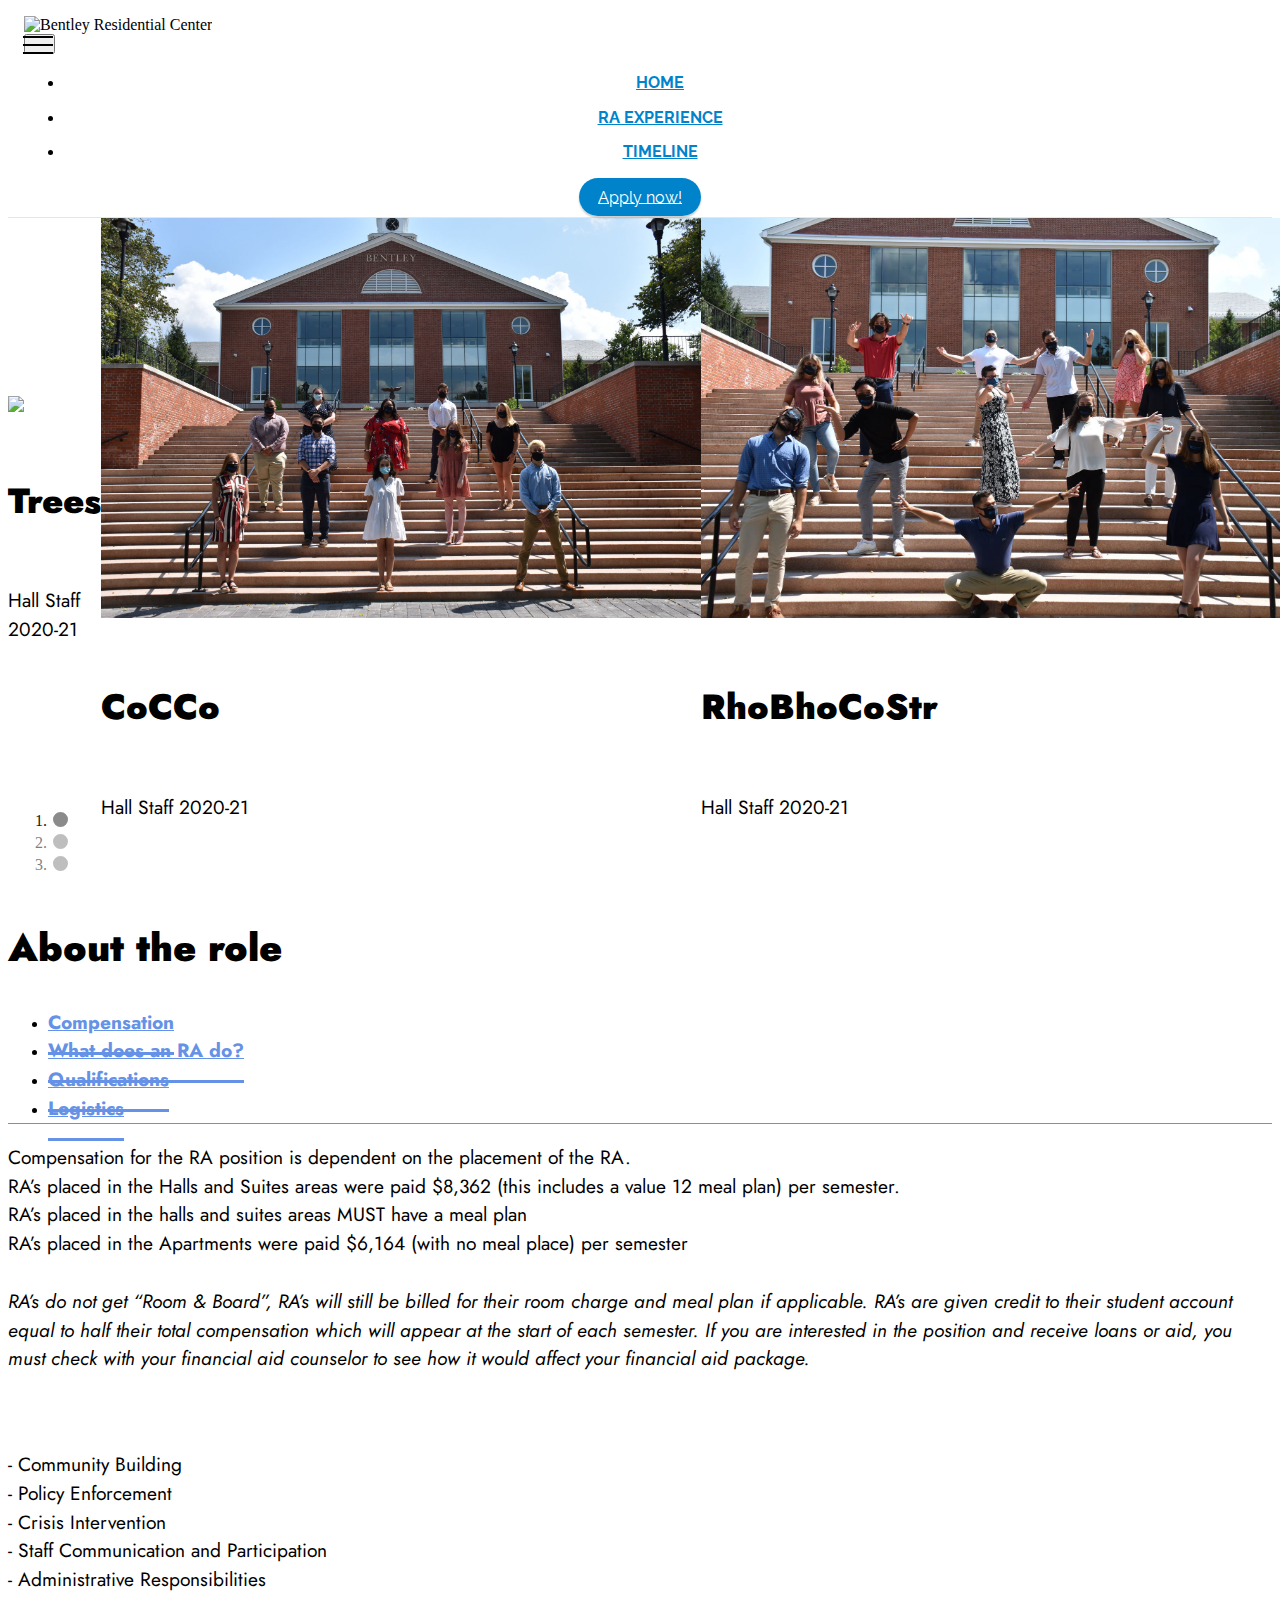
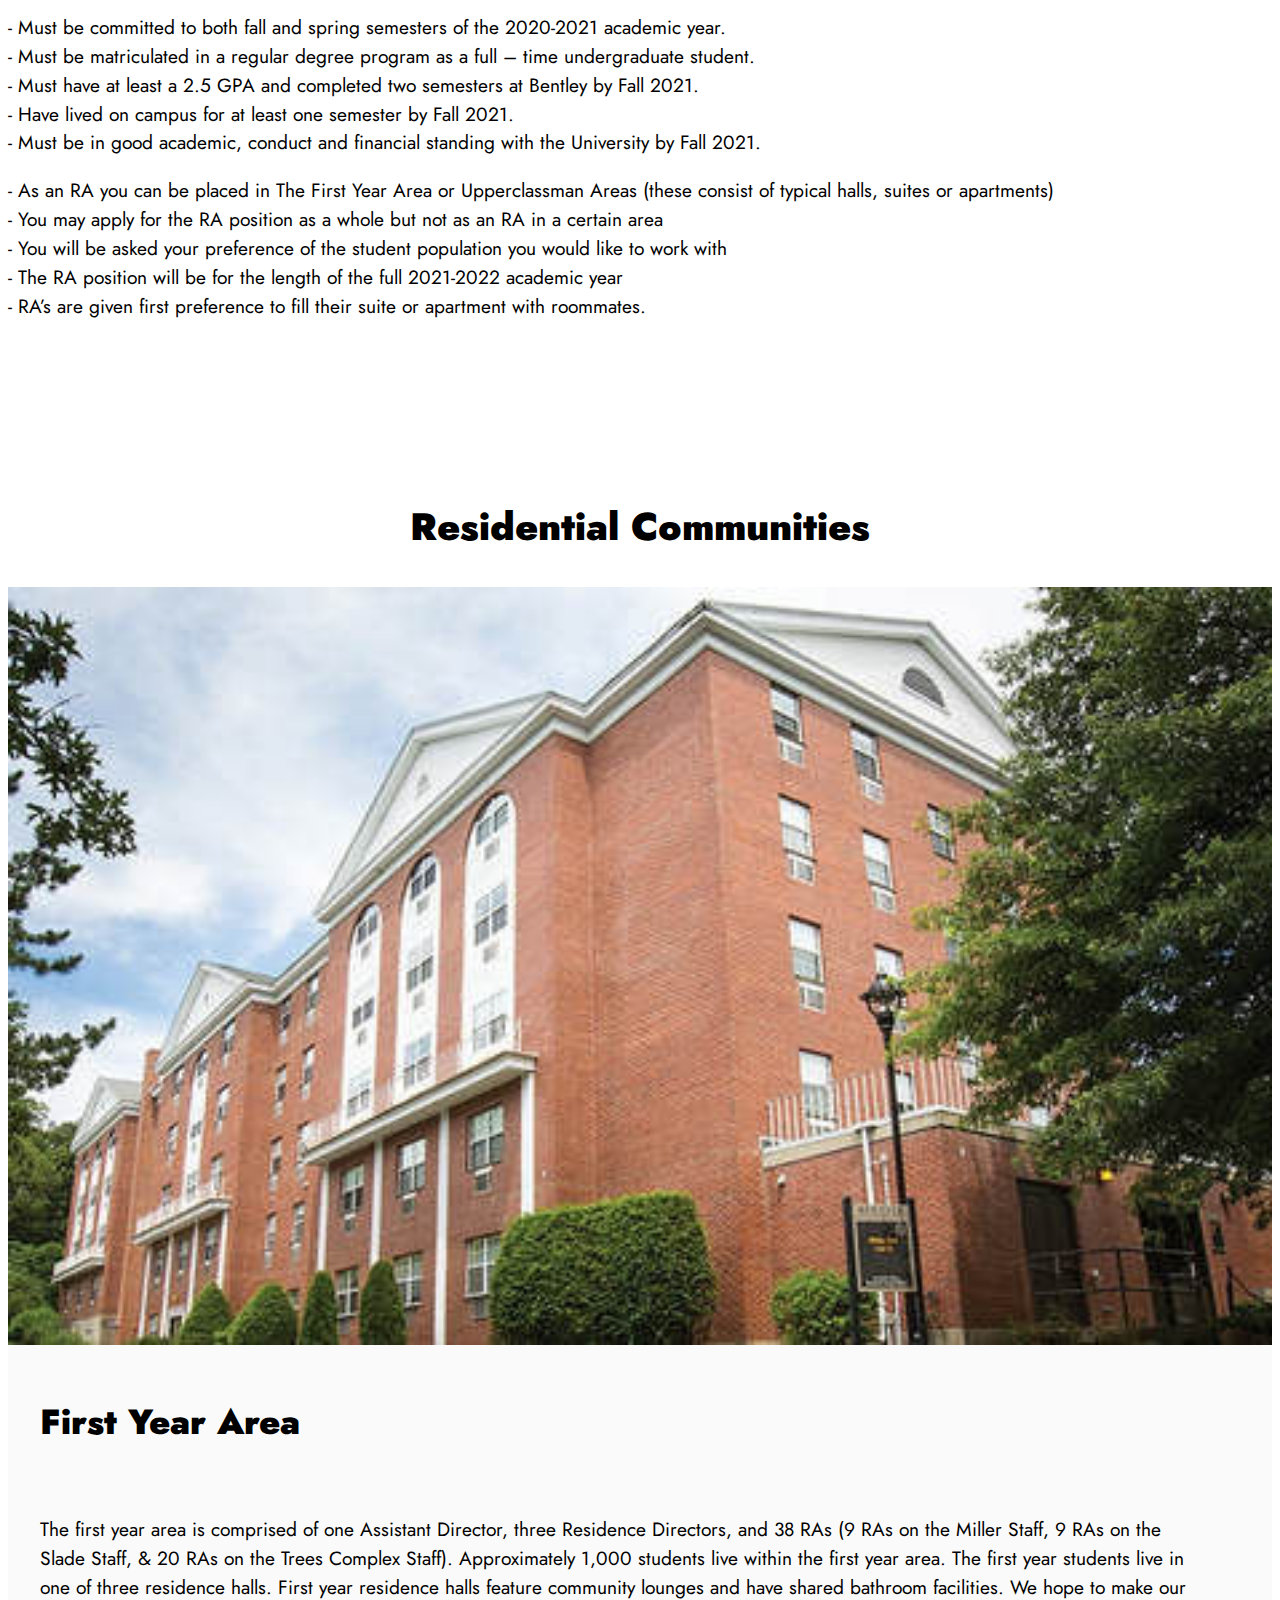
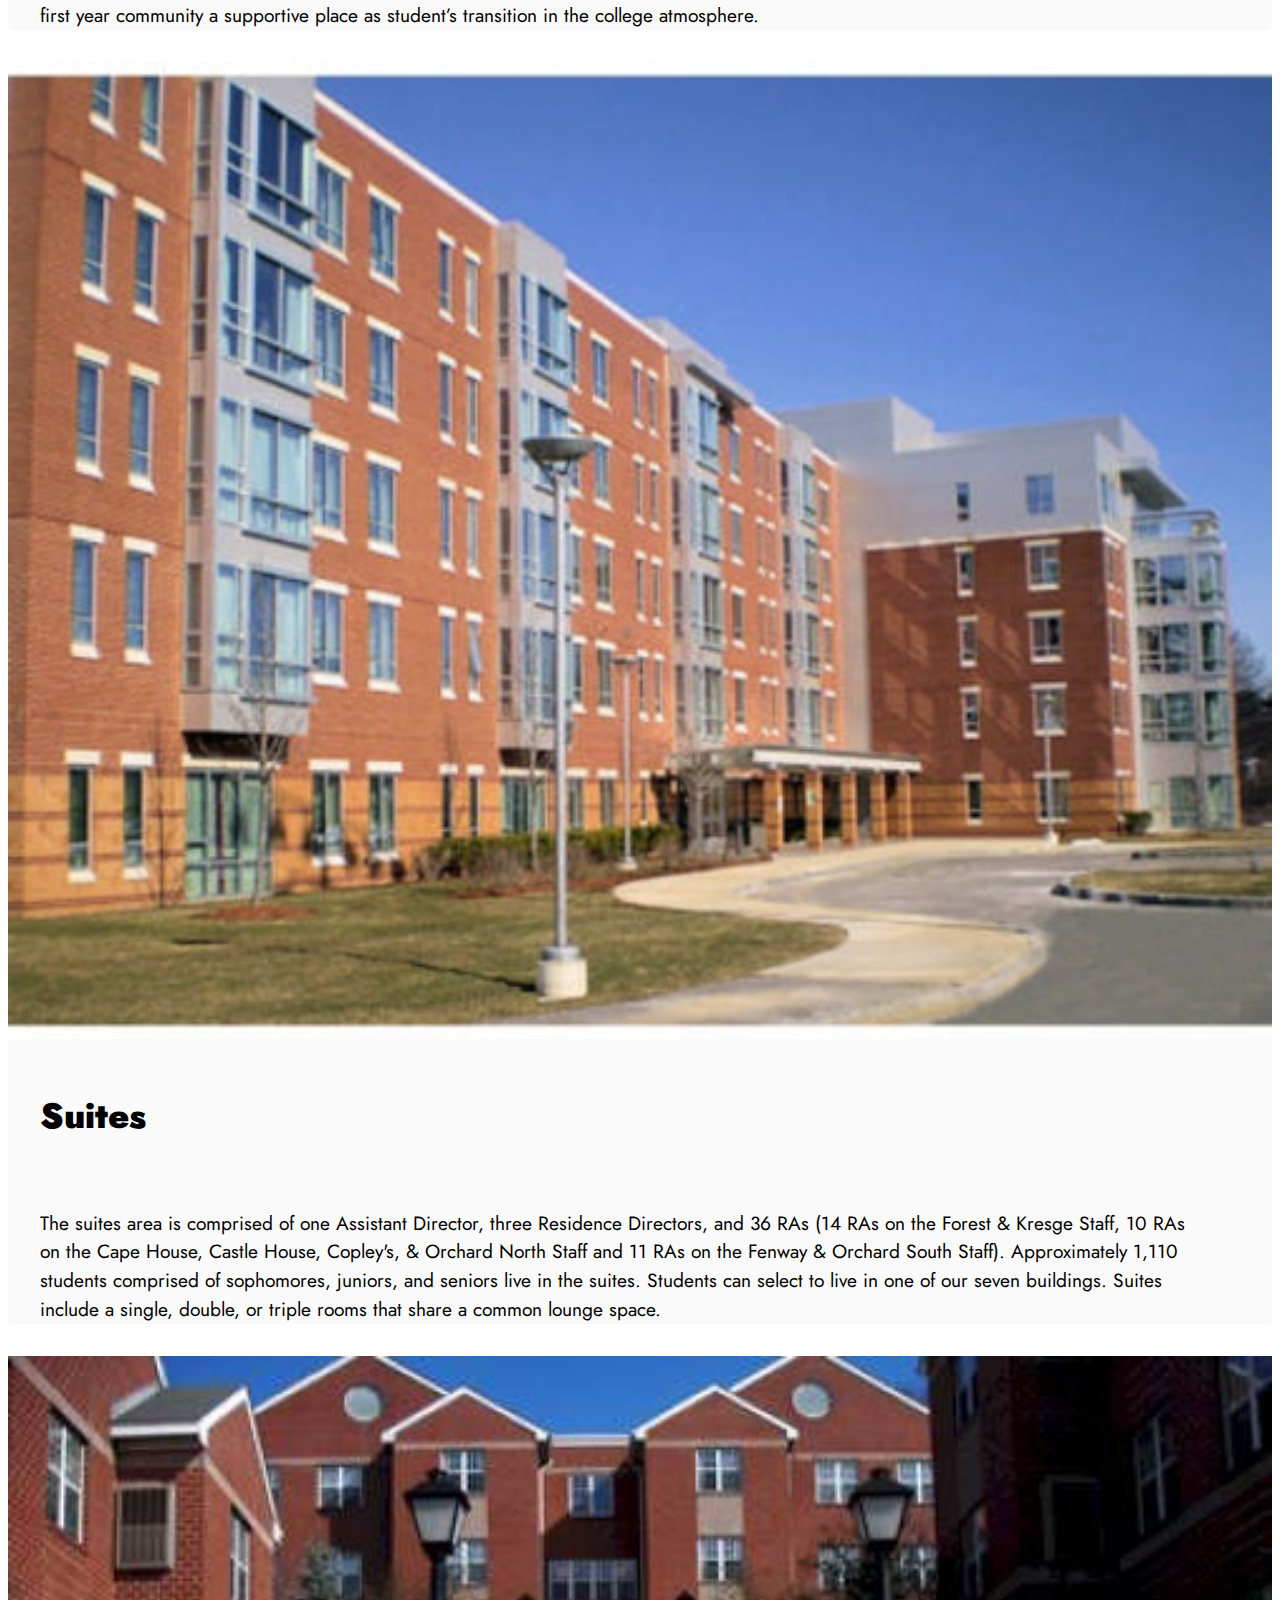
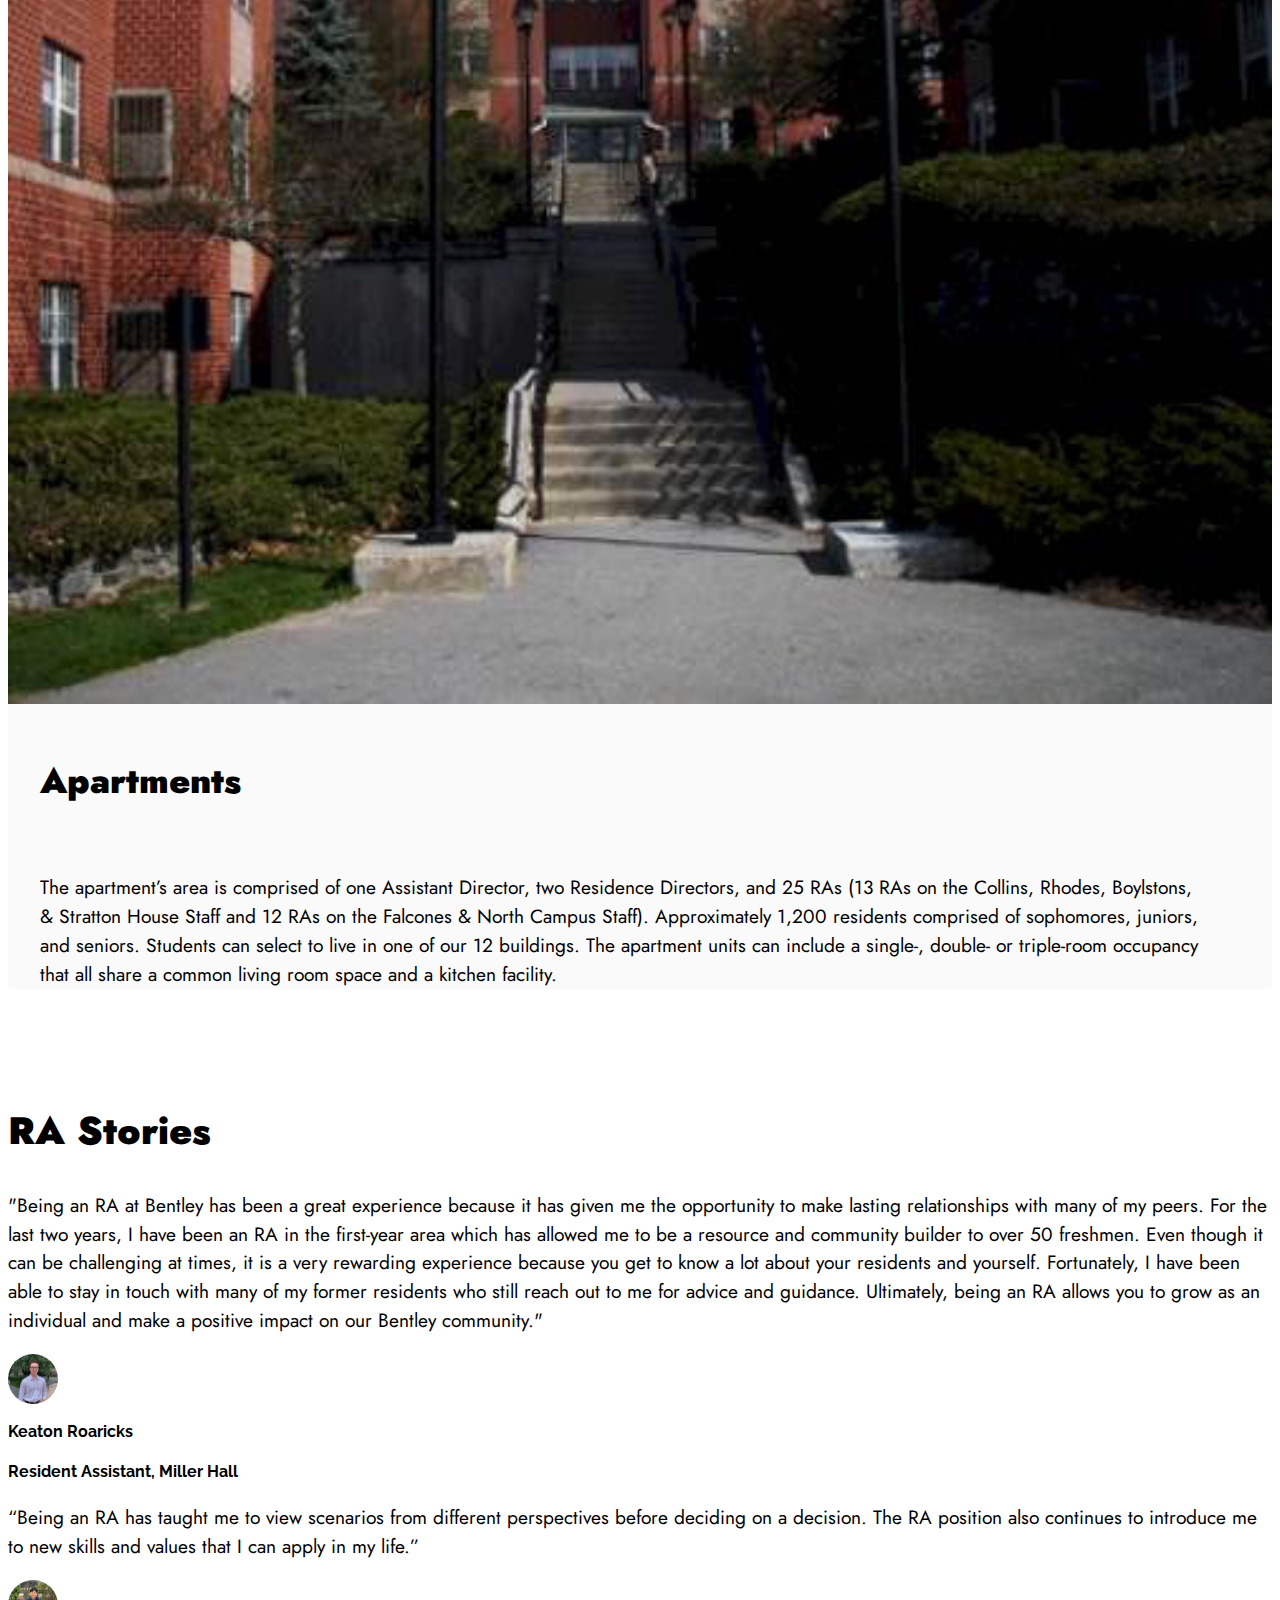
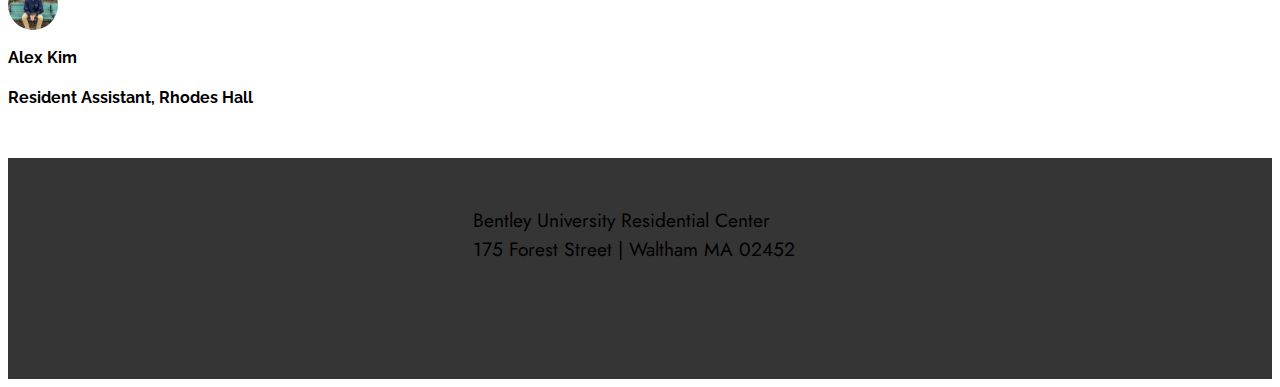
==== commit 2f36a743: "Update page1.html" ====
--- a/page1.html
+++ b/page1.html
@@ -1,7 +1,6 @@
 <!DOCTYPE html>
 <html  >
 <head>
-  <!-- Site made with Mobirise Website Builder v5.2.0, https://mobirise.com -->
   <meta charset="UTF-8">
   <meta http-equiv="X-UA-Compatible" content="IE=edge">
   <meta name="generator" content="Mobirise v5.2.0, mobirise.com">
@@ -379,10 +378,8 @@
                 <p class="mbr-text mb-0 mbr-fonts-style mbr-white align-center display-7"><br></p>
             </div>
         </div>
-    </div>
-</section><section style="background-color: #fff; font-family: -apple-system, BlinkMacSystemFont, 'Segoe UI', 'Roboto', 'Helvetica Neue', Arial, sans-serif; color:#aaa; font-size:12px; padding: 0; align-items: center; display: flex;"><a href="https://mobirise.site/v" style="flex: 1 1; height: 3rem; padding-left: 1rem;"></a><p style="flex: 0 0 auto; margin:0; padding-right:1rem;"><a href="https://mobirise.site/c" style="color:#aaa;">This</a> site was started with Mobirise</p></section><script src="assets/web/assets/jquery/jquery.min.js"></script>  <script src="assets/popper/popper.min.js"></script>  <script src="assets/tether/tether.min.js"></script>  <script src="assets/bootstrap/js/bootstrap.min.js"></script>  <script src="assets/smoothscroll/smooth-scroll.js"></script>  <script src="assets/mbr-tabs/mbr-tabs.js"></script>  <script src="assets/dropdown/js/nav-dropdown.js"></script>  <script src="assets/dropdown/js/navbar-dropdown.js"></script>  <script src="assets/touchswipe/jquery.touch-swipe.min.js"></script>  <script src="assets/theme/js/script.js"></script>  
-  
+    </div>  
   
  <div id="scrollToTop" class="scrollToTop mbr-arrow-up"><a style="text-align: center;"><i class="mbr-arrow-up-icon mbr-arrow-up-icon-cm cm-icon cm-icon-smallarrow-up"></i></a></div>
   </body>
-</html>+</html>
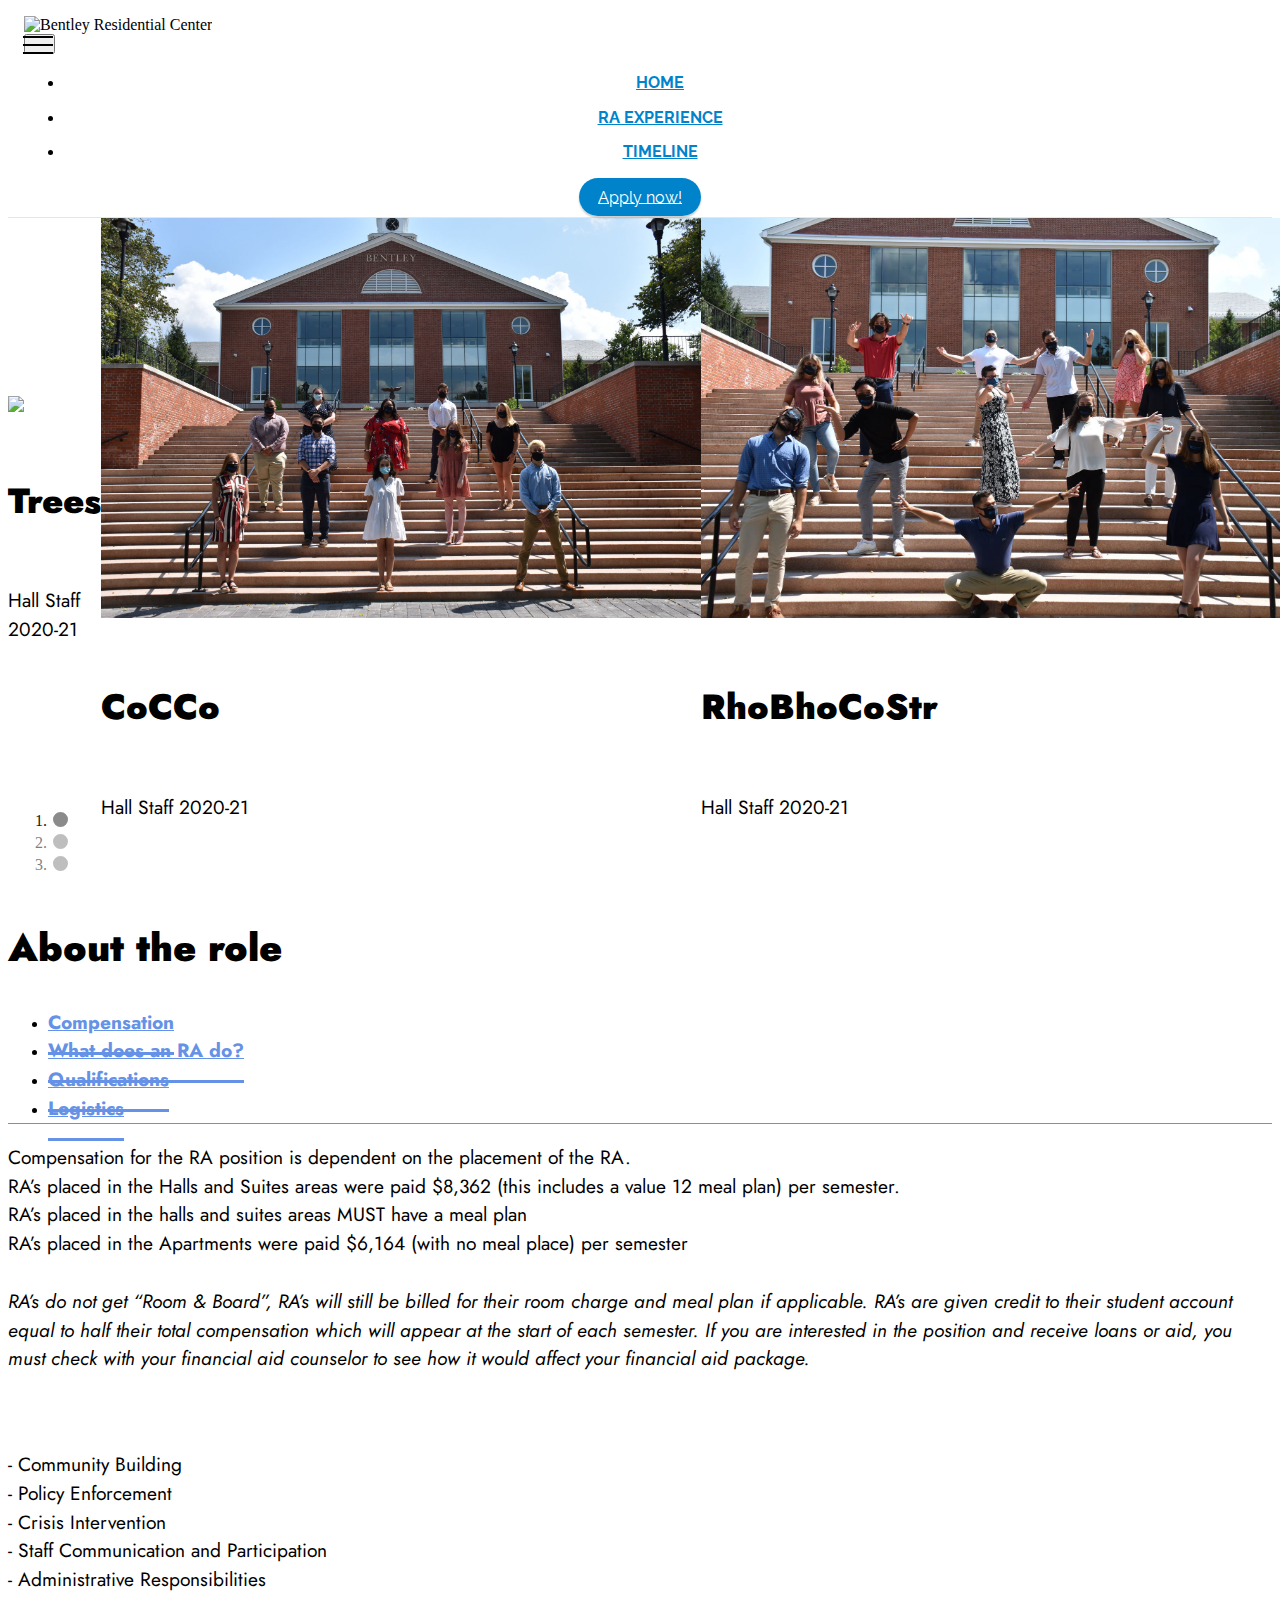
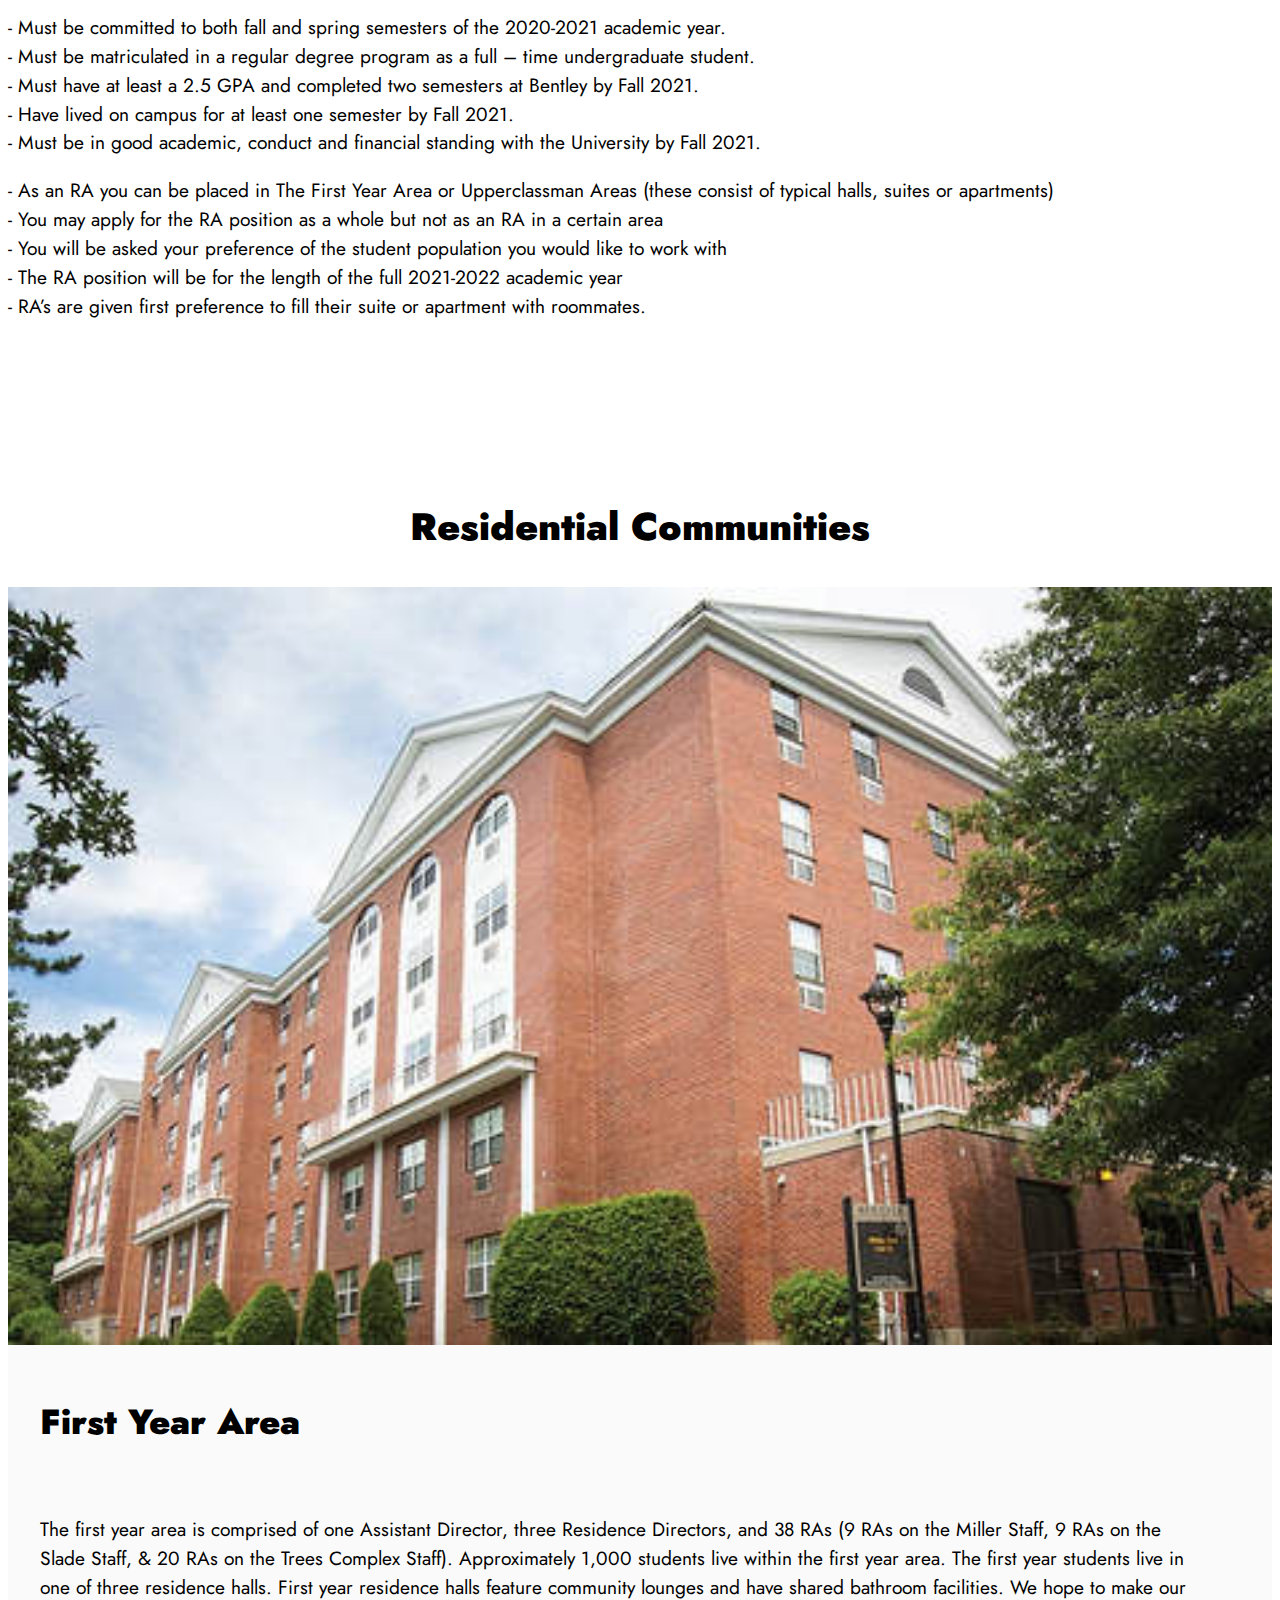
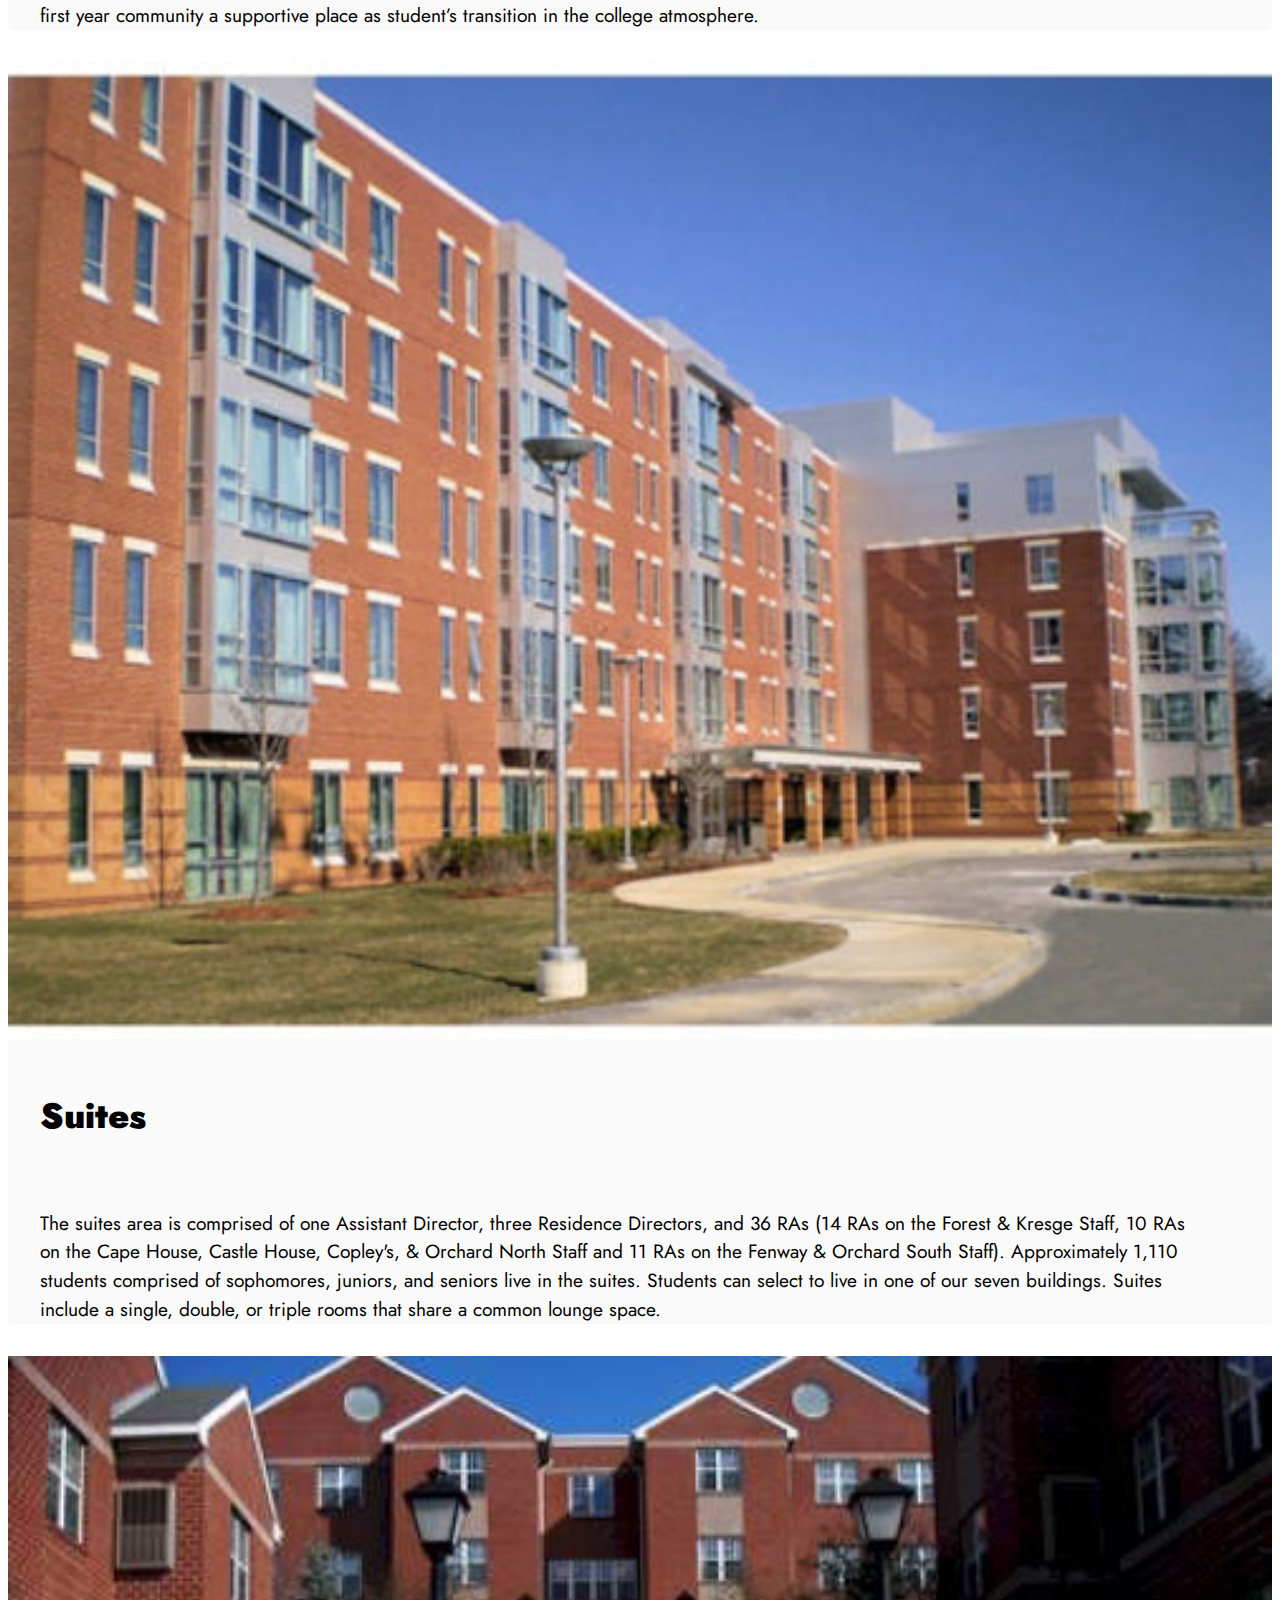
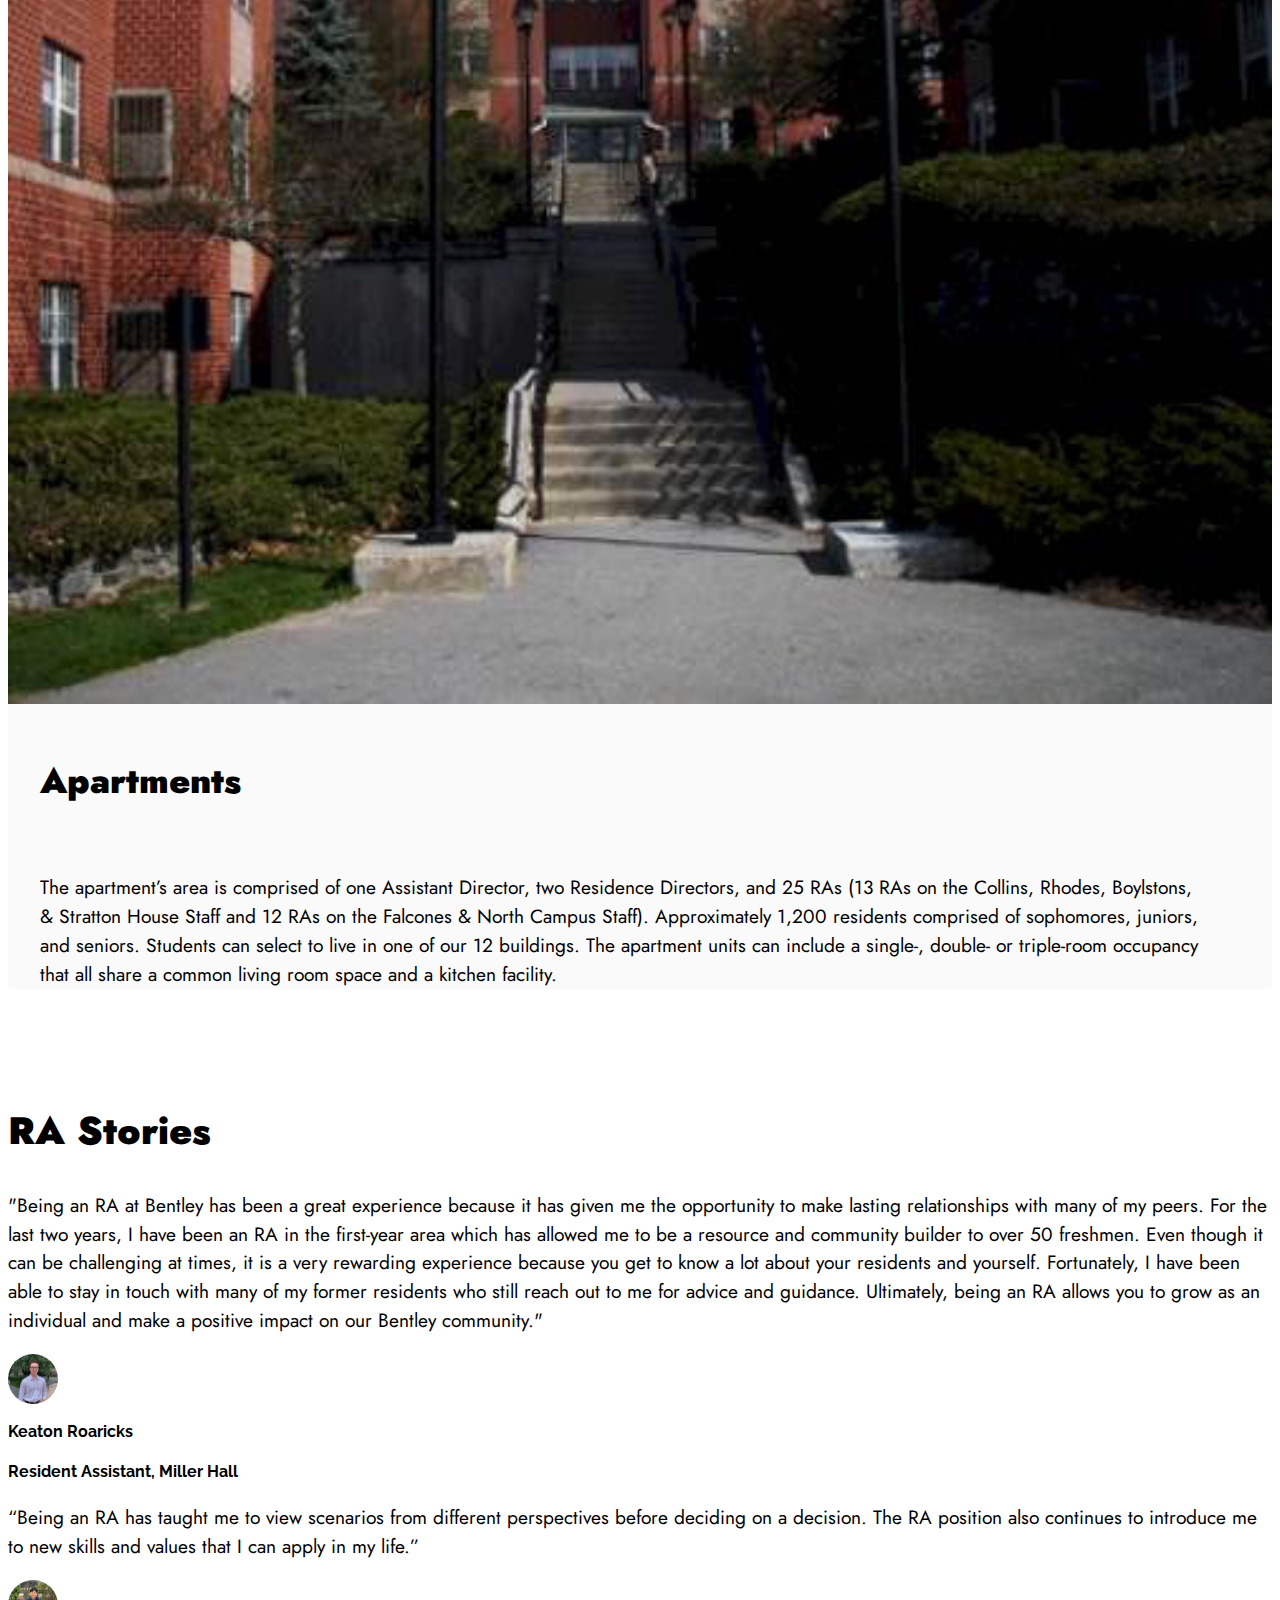
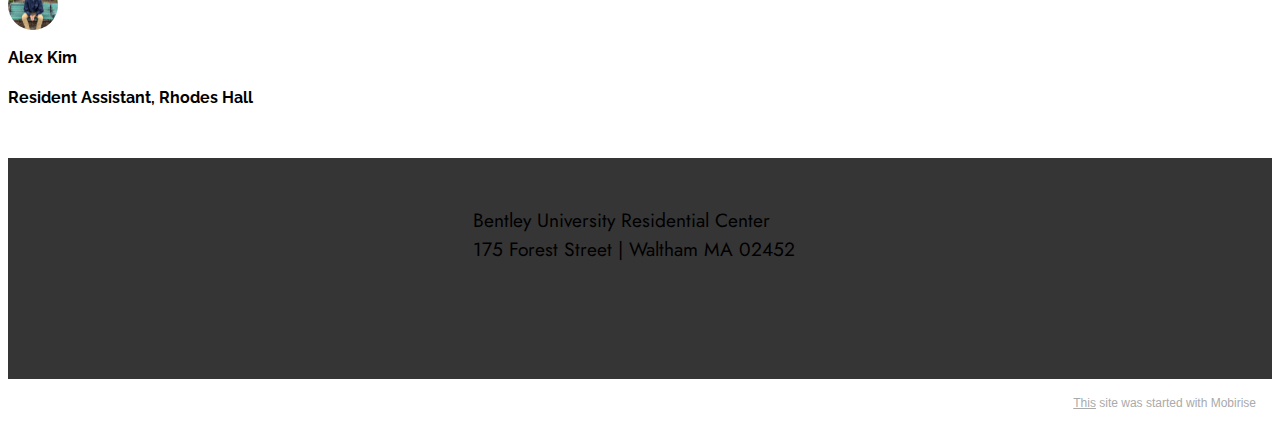
==== commit 91865957: "Add files via upload" ====
--- a/page1.html
+++ b/page1.html
@@ -1,6 +1,7 @@
 <!DOCTYPE html>
 <html  >
 <head>
+  <!-- Site made with Mobirise Website Builder v5.2.0, https://mobirise.com -->
   <meta charset="UTF-8">
   <meta http-equiv="X-UA-Compatible" content="IE=edge">
   <meta name="generator" content="Mobirise v5.2.0, mobirise.com">
@@ -378,8 +379,10 @@
                 <p class="mbr-text mb-0 mbr-fonts-style mbr-white align-center display-7"><br></p>
             </div>
         </div>
-    </div>  
+    </div>
+</section><section style="background-color: #fff; font-family: -apple-system, BlinkMacSystemFont, 'Segoe UI', 'Roboto', 'Helvetica Neue', Arial, sans-serif; color:#aaa; font-size:12px; padding: 0; align-items: center; display: flex;"><a href="https://mobirise.site/v" style="flex: 1 1; height: 3rem; padding-left: 1rem;"></a><p style="flex: 0 0 auto; margin:0; padding-right:1rem;"><a href="https://mobirise.site/c" style="color:#aaa;">This</a> site was started with Mobirise</p></section><script src="assets/web/assets/jquery/jquery.min.js"></script>  <script src="assets/popper/popper.min.js"></script>  <script src="assets/tether/tether.min.js"></script>  <script src="assets/bootstrap/js/bootstrap.min.js"></script>  <script src="assets/smoothscroll/smooth-scroll.js"></script>  <script src="assets/mbr-tabs/mbr-tabs.js"></script>  <script src="assets/dropdown/js/nav-dropdown.js"></script>  <script src="assets/dropdown/js/navbar-dropdown.js"></script>  <script src="assets/touchswipe/jquery.touch-swipe.min.js"></script>  <script src="assets/theme/js/script.js"></script>  
+  
   
  <div id="scrollToTop" class="scrollToTop mbr-arrow-up"><a style="text-align: center;"><i class="mbr-arrow-up-icon mbr-arrow-up-icon-cm cm-icon cm-icon-smallarrow-up"></i></a></div>
   </body>
-</html>
+</html>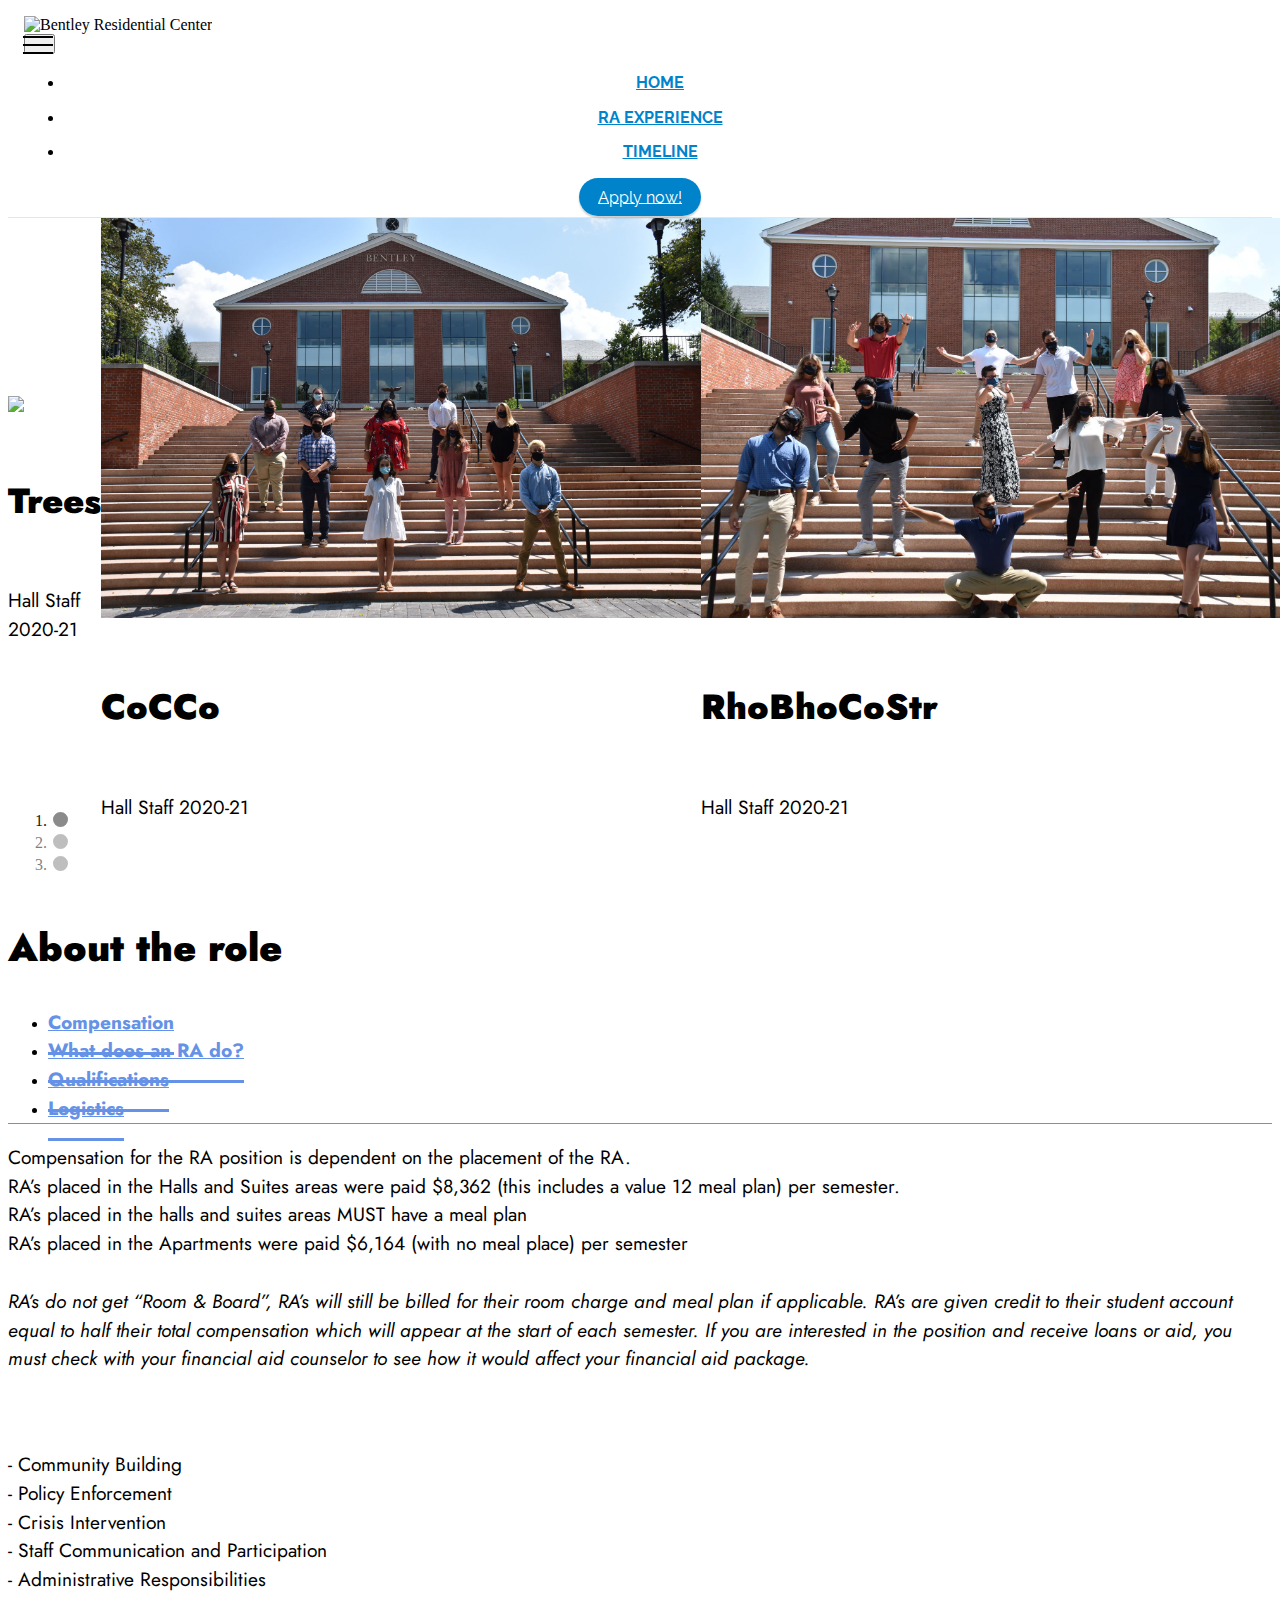
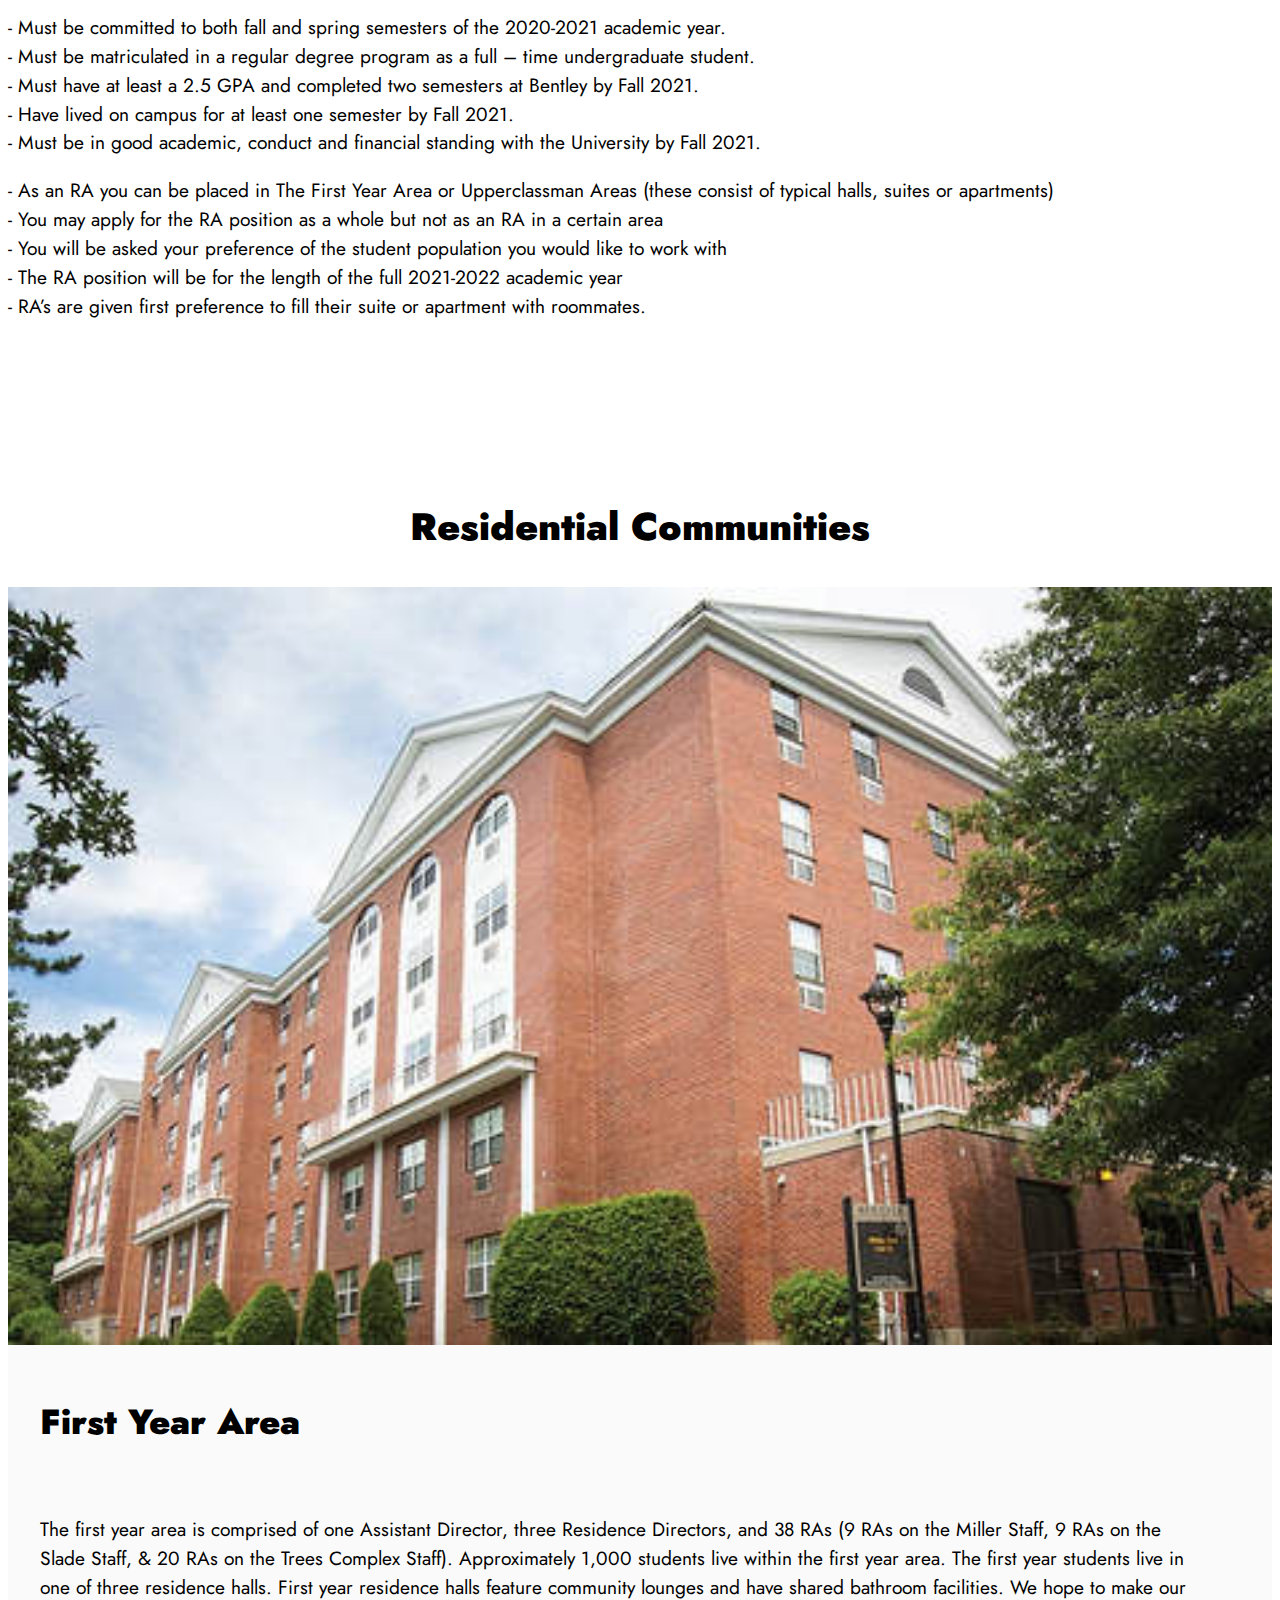
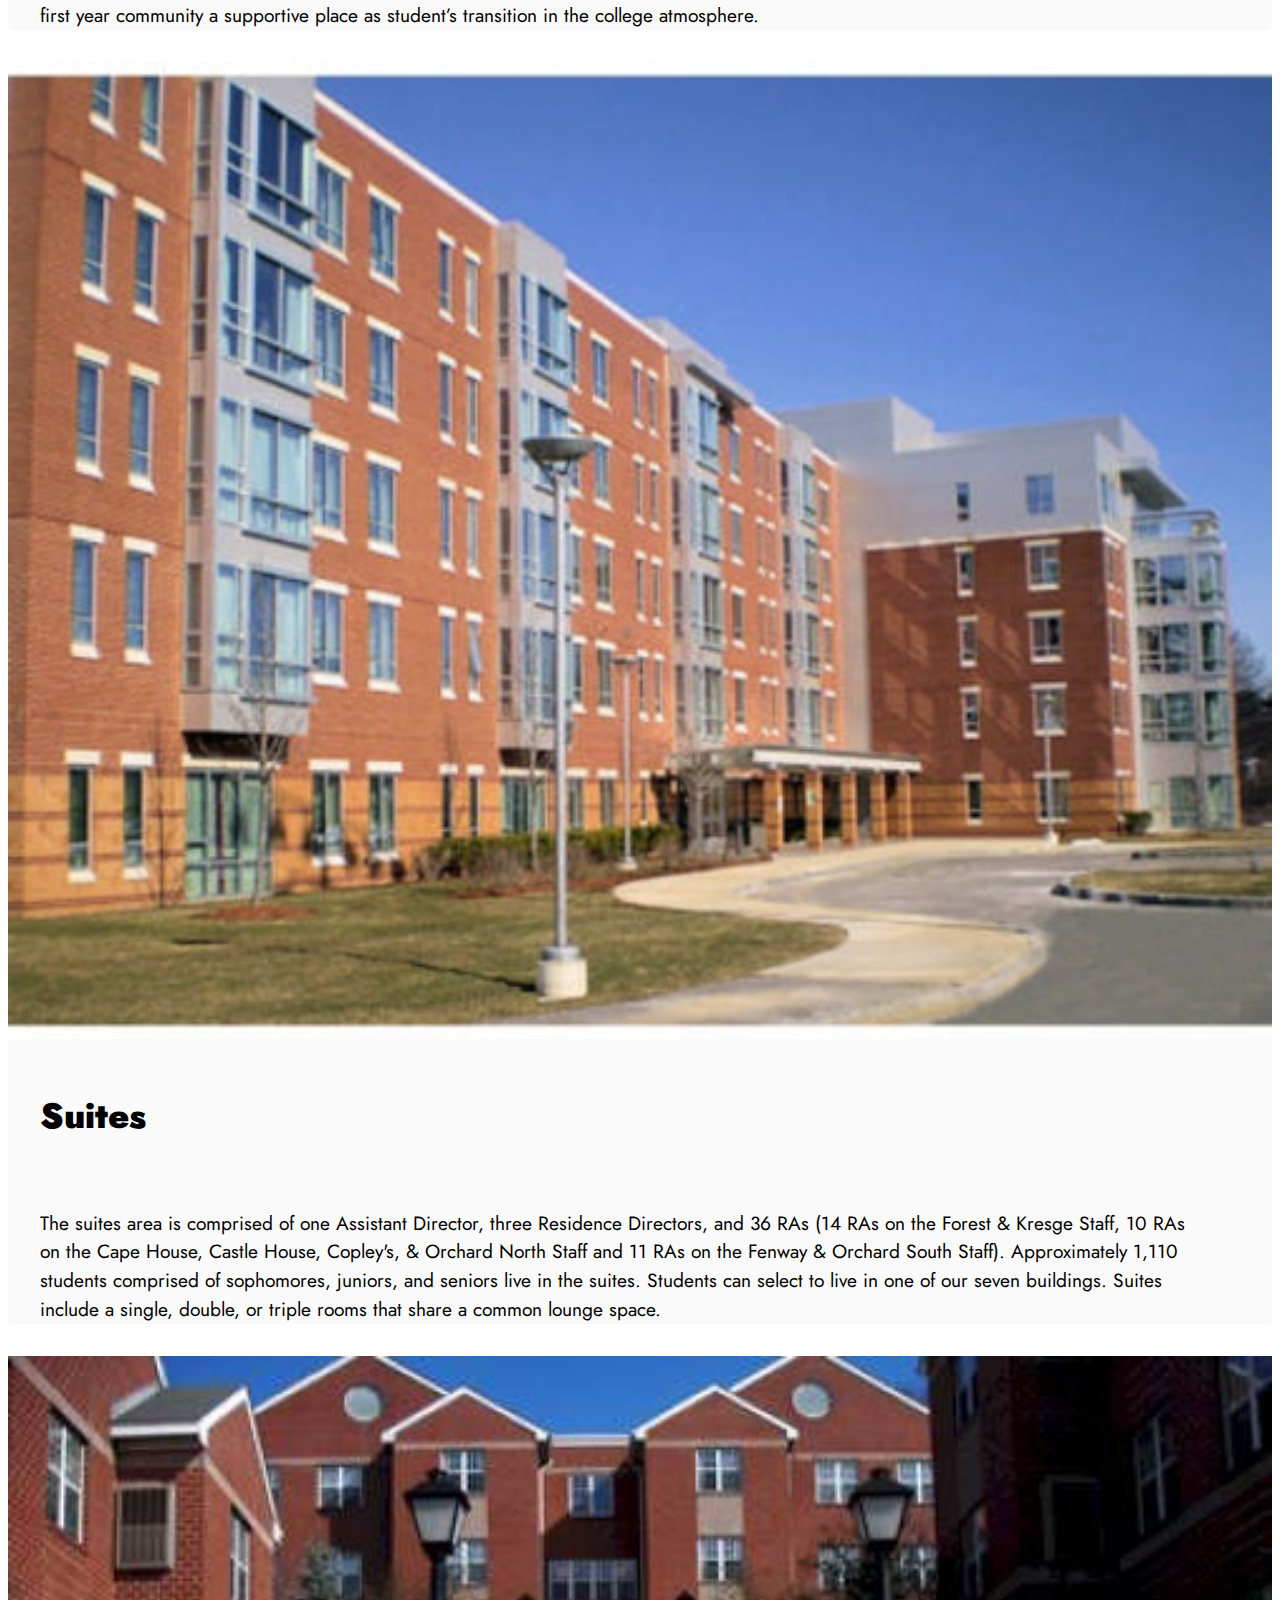
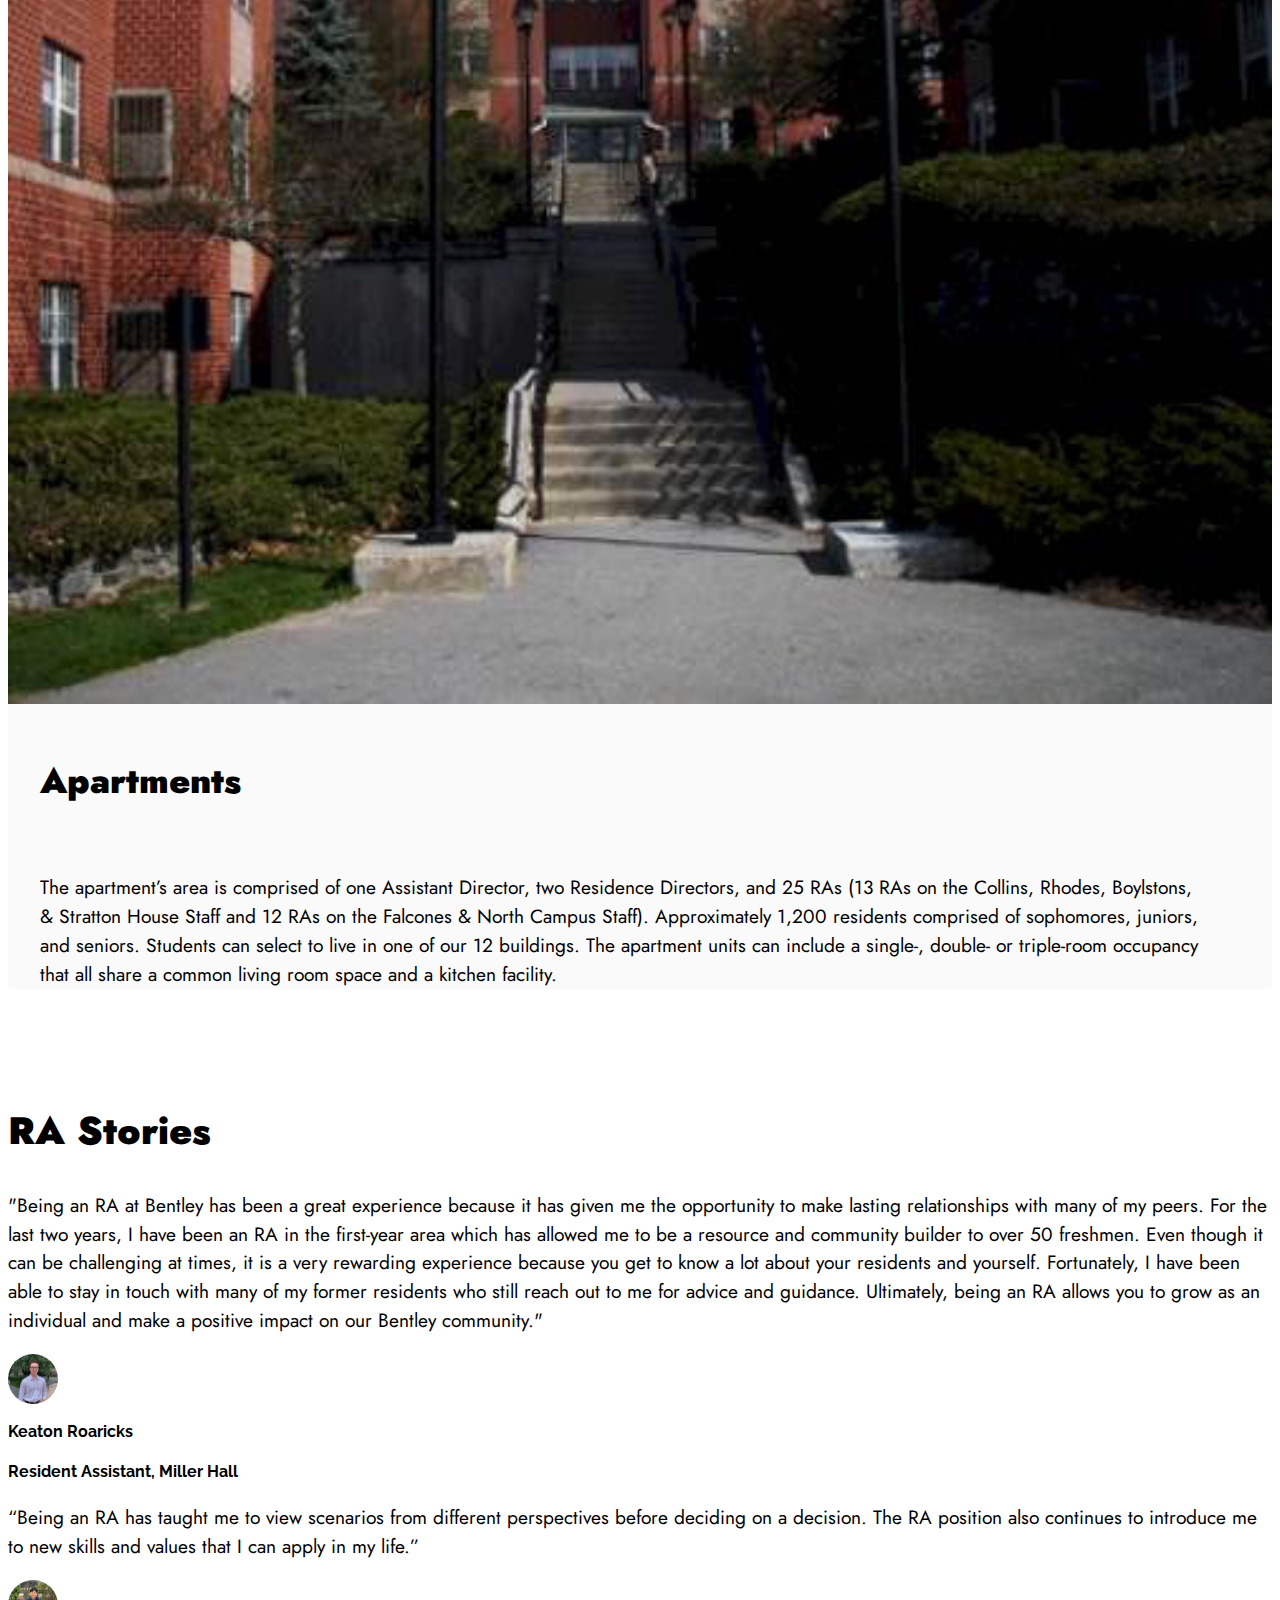
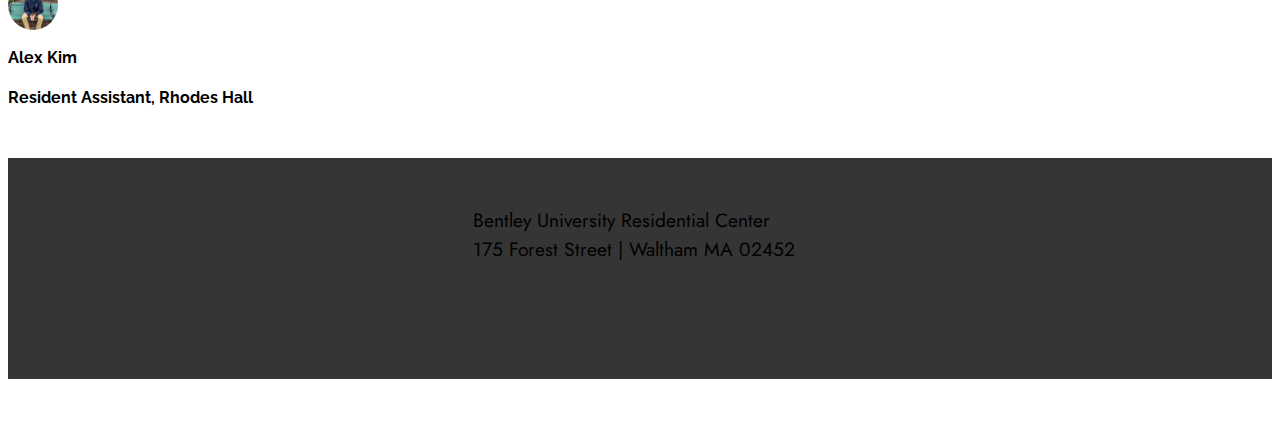
==== commit 8fc3d372: "Update page1.html" ====
--- a/page1.html
+++ b/page1.html
@@ -380,9 +380,9 @@
             </div>
         </div>
     </div>
-</section><section style="background-color: #fff; font-family: -apple-system, BlinkMacSystemFont, 'Segoe UI', 'Roboto', 'Helvetica Neue', Arial, sans-serif; color:#aaa; font-size:12px; padding: 0; align-items: center; display: flex;"><a href="https://mobirise.site/v" style="flex: 1 1; height: 3rem; padding-left: 1rem;"></a><p style="flex: 0 0 auto; margin:0; padding-right:1rem;"><a href="https://mobirise.site/c" style="color:#aaa;">This</a> site was started with Mobirise</p></section><script src="assets/web/assets/jquery/jquery.min.js"></script>  <script src="assets/popper/popper.min.js"></script>  <script src="assets/tether/tether.min.js"></script>  <script src="assets/bootstrap/js/bootstrap.min.js"></script>  <script src="assets/smoothscroll/smooth-scroll.js"></script>  <script src="assets/mbr-tabs/mbr-tabs.js"></script>  <script src="assets/dropdown/js/nav-dropdown.js"></script>  <script src="assets/dropdown/js/navbar-dropdown.js"></script>  <script src="assets/touchswipe/jquery.touch-swipe.min.js"></script>  <script src="assets/theme/js/script.js"></script>  
+</section><section style="background-color: #fff; font-family: -apple-system, BlinkMacSystemFont, 'Segoe UI', 'Roboto', 'Helvetica Neue', Arial, sans-serif; color:#aaa; font-size:12px; padding: 0; align-items: center; display: flex;"><a href="https://mobirise.site/v" style="flex: 1 1; height: 3rem; padding-left: 1rem;"></a><p style="flex: 0 0 auto; margin:0; padding-right:1rem;"><a href="https://mobirise.site/c" style="color:#aaa;"></a></p></section><script src="assets/web/assets/jquery/jquery.min.js"></script>  <script src="assets/popper/popper.min.js"></script>  <script src="assets/tether/tether.min.js"></script>  <script src="assets/bootstrap/js/bootstrap.min.js"></script>  <script src="assets/smoothscroll/smooth-scroll.js"></script>  <script src="assets/mbr-tabs/mbr-tabs.js"></script>  <script src="assets/dropdown/js/nav-dropdown.js"></script>  <script src="assets/dropdown/js/navbar-dropdown.js"></script>  <script src="assets/touchswipe/jquery.touch-swipe.min.js"></script>  <script src="assets/theme/js/script.js"></script>  
   
   
  <div id="scrollToTop" class="scrollToTop mbr-arrow-up"><a style="text-align: center;"><i class="mbr-arrow-up-icon mbr-arrow-up-icon-cm cm-icon cm-icon-smallarrow-up"></i></a></div>
   </body>
-</html>+</html>
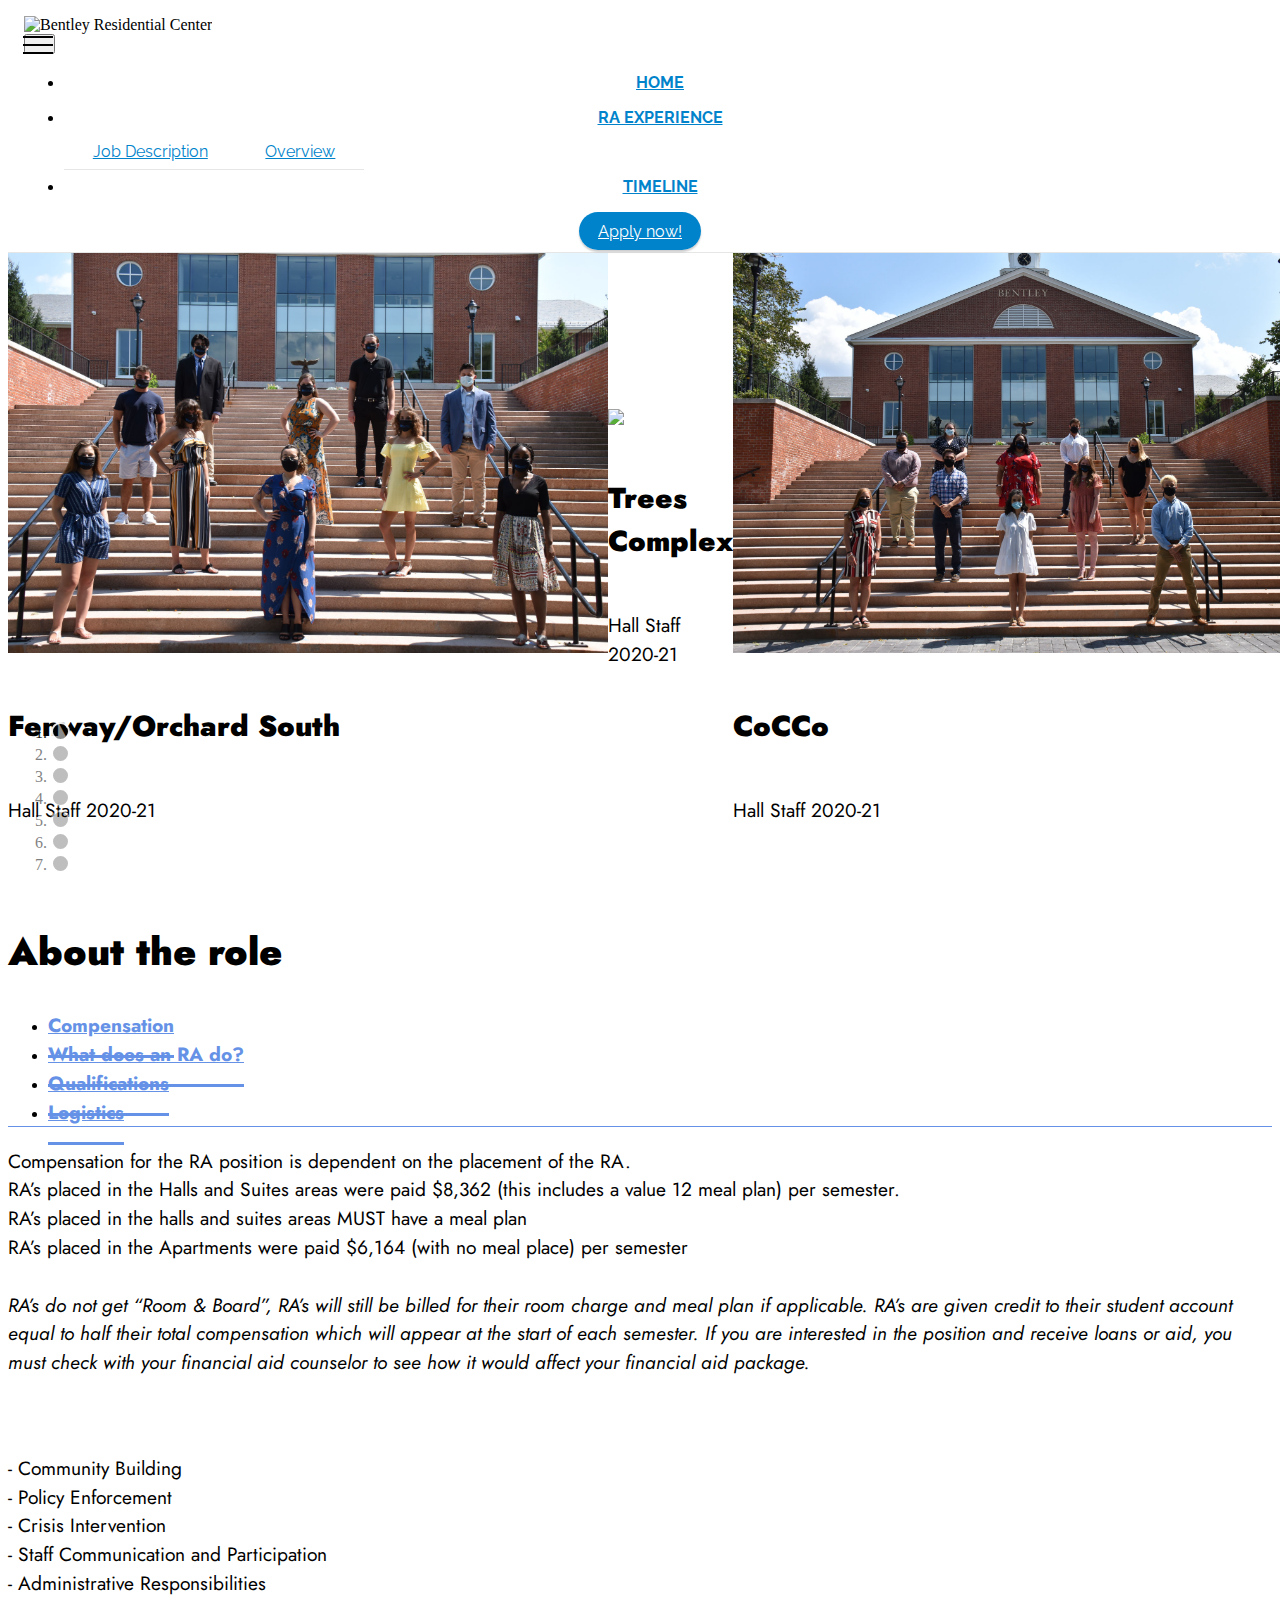
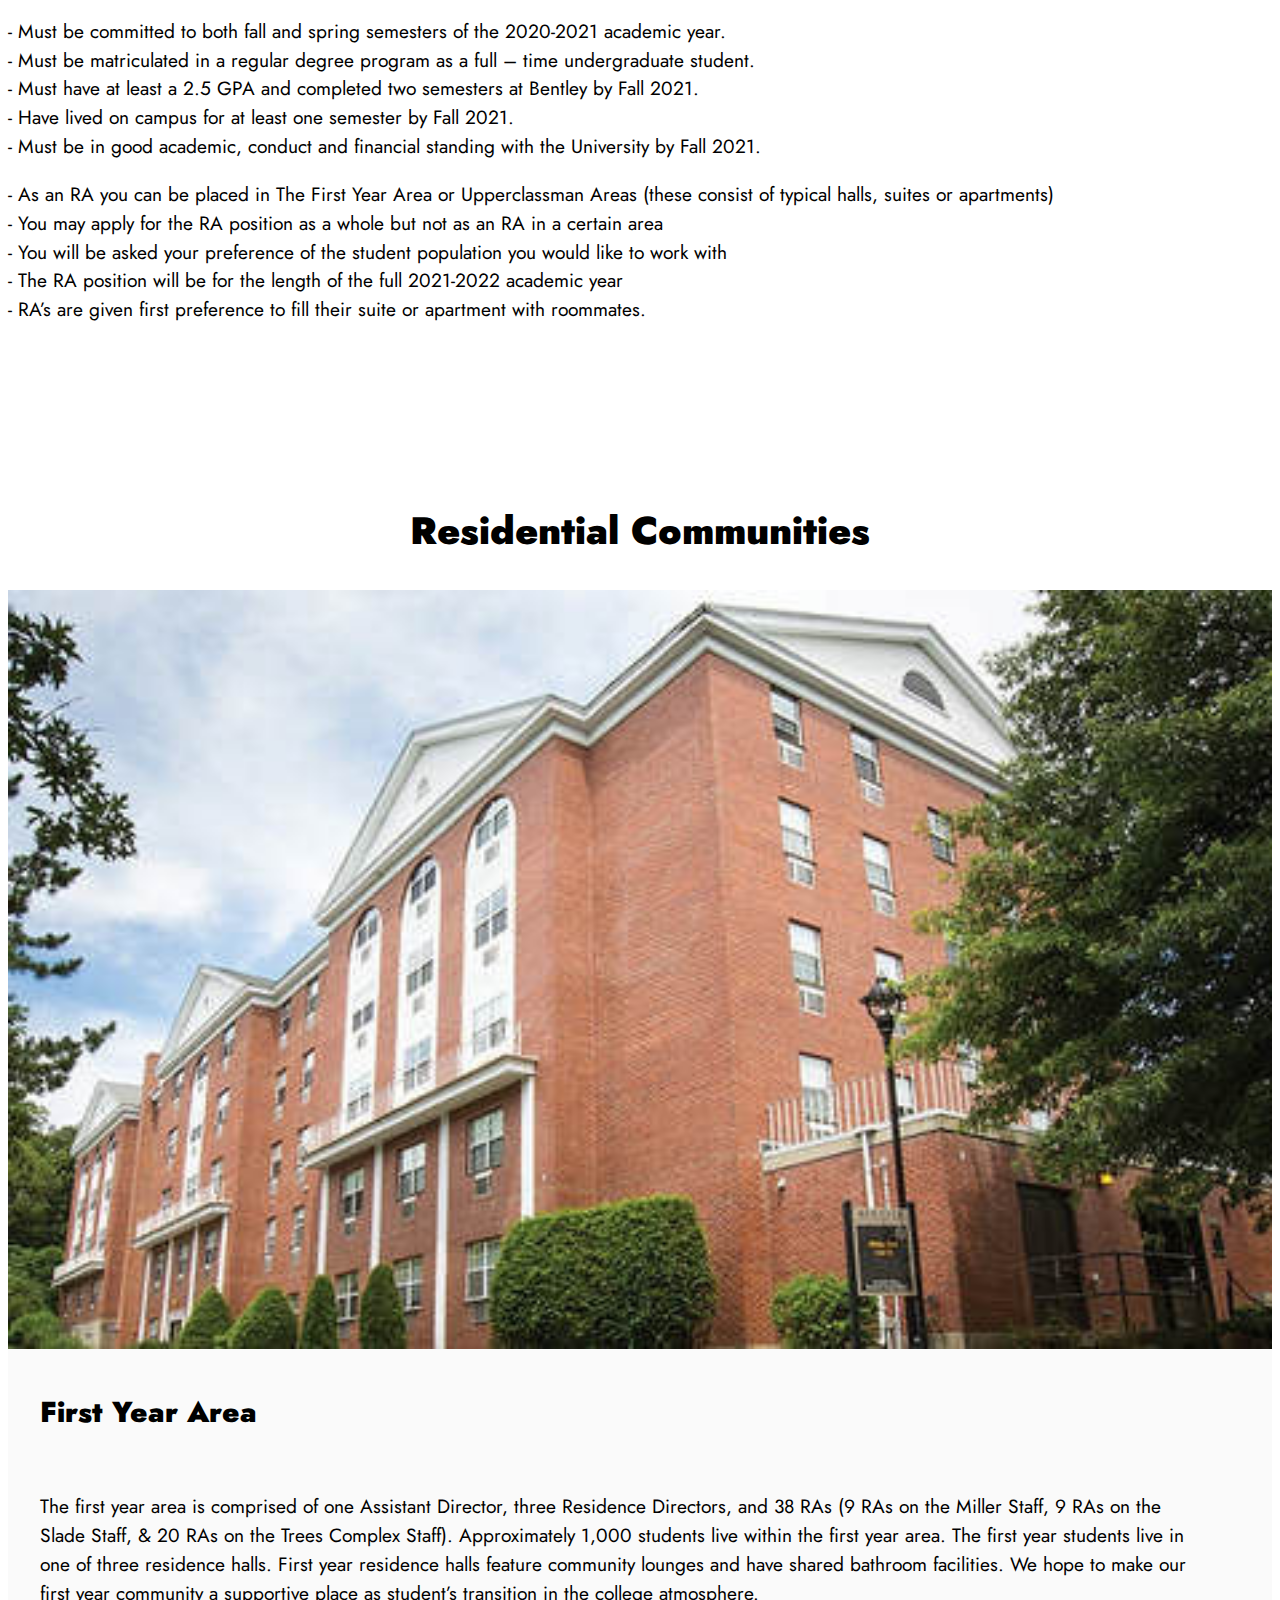
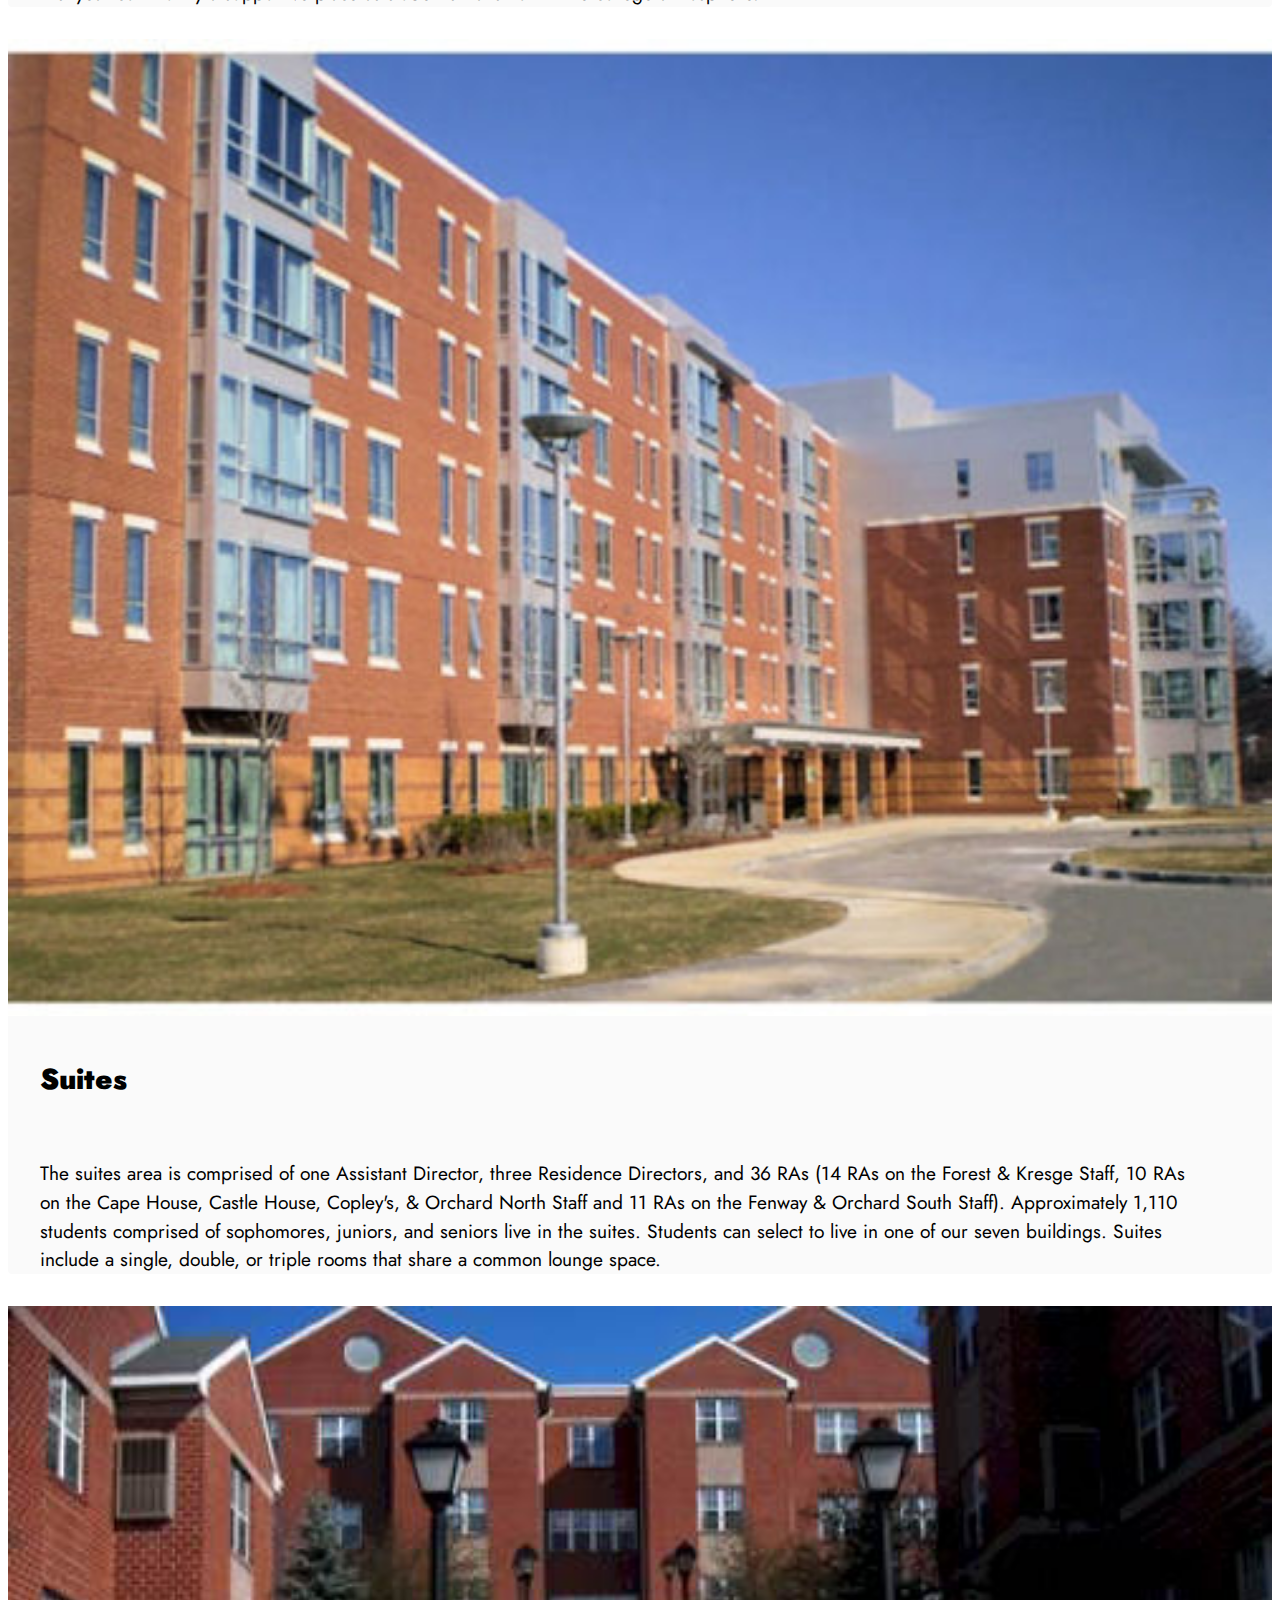
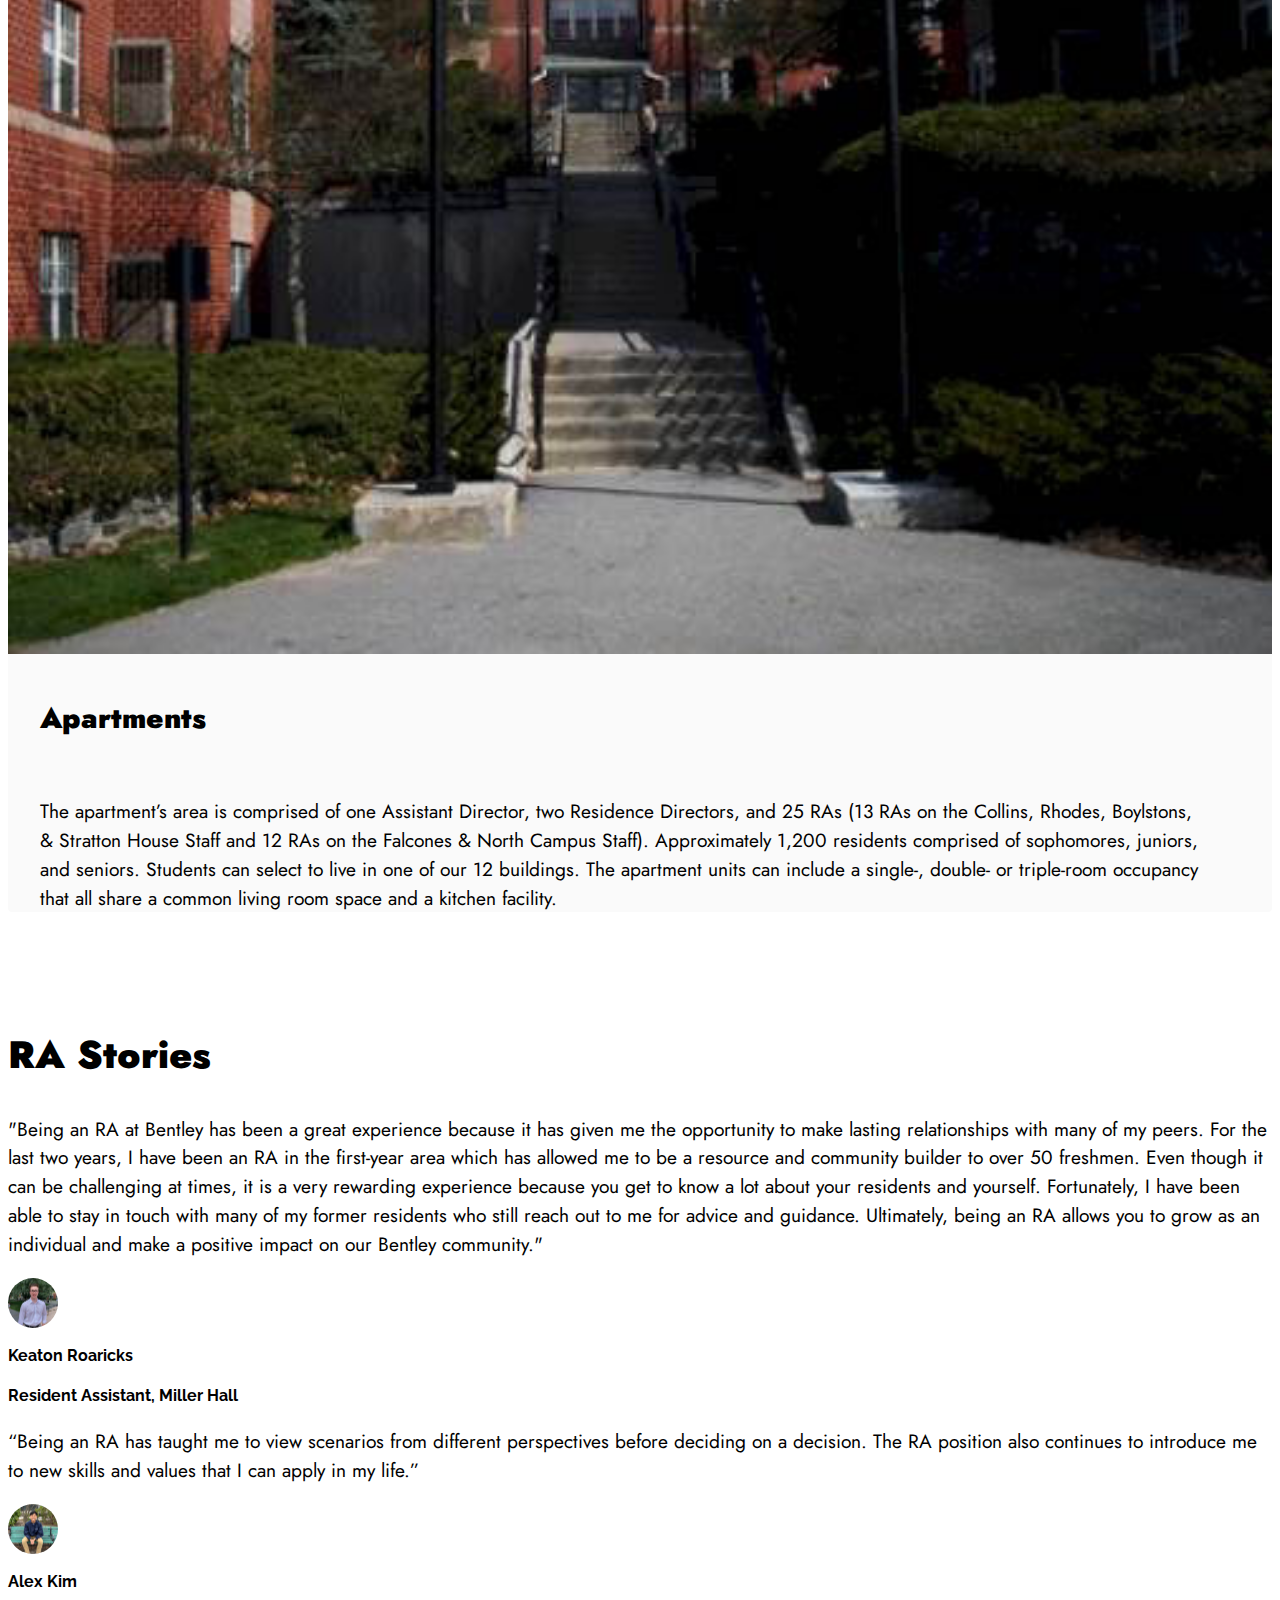
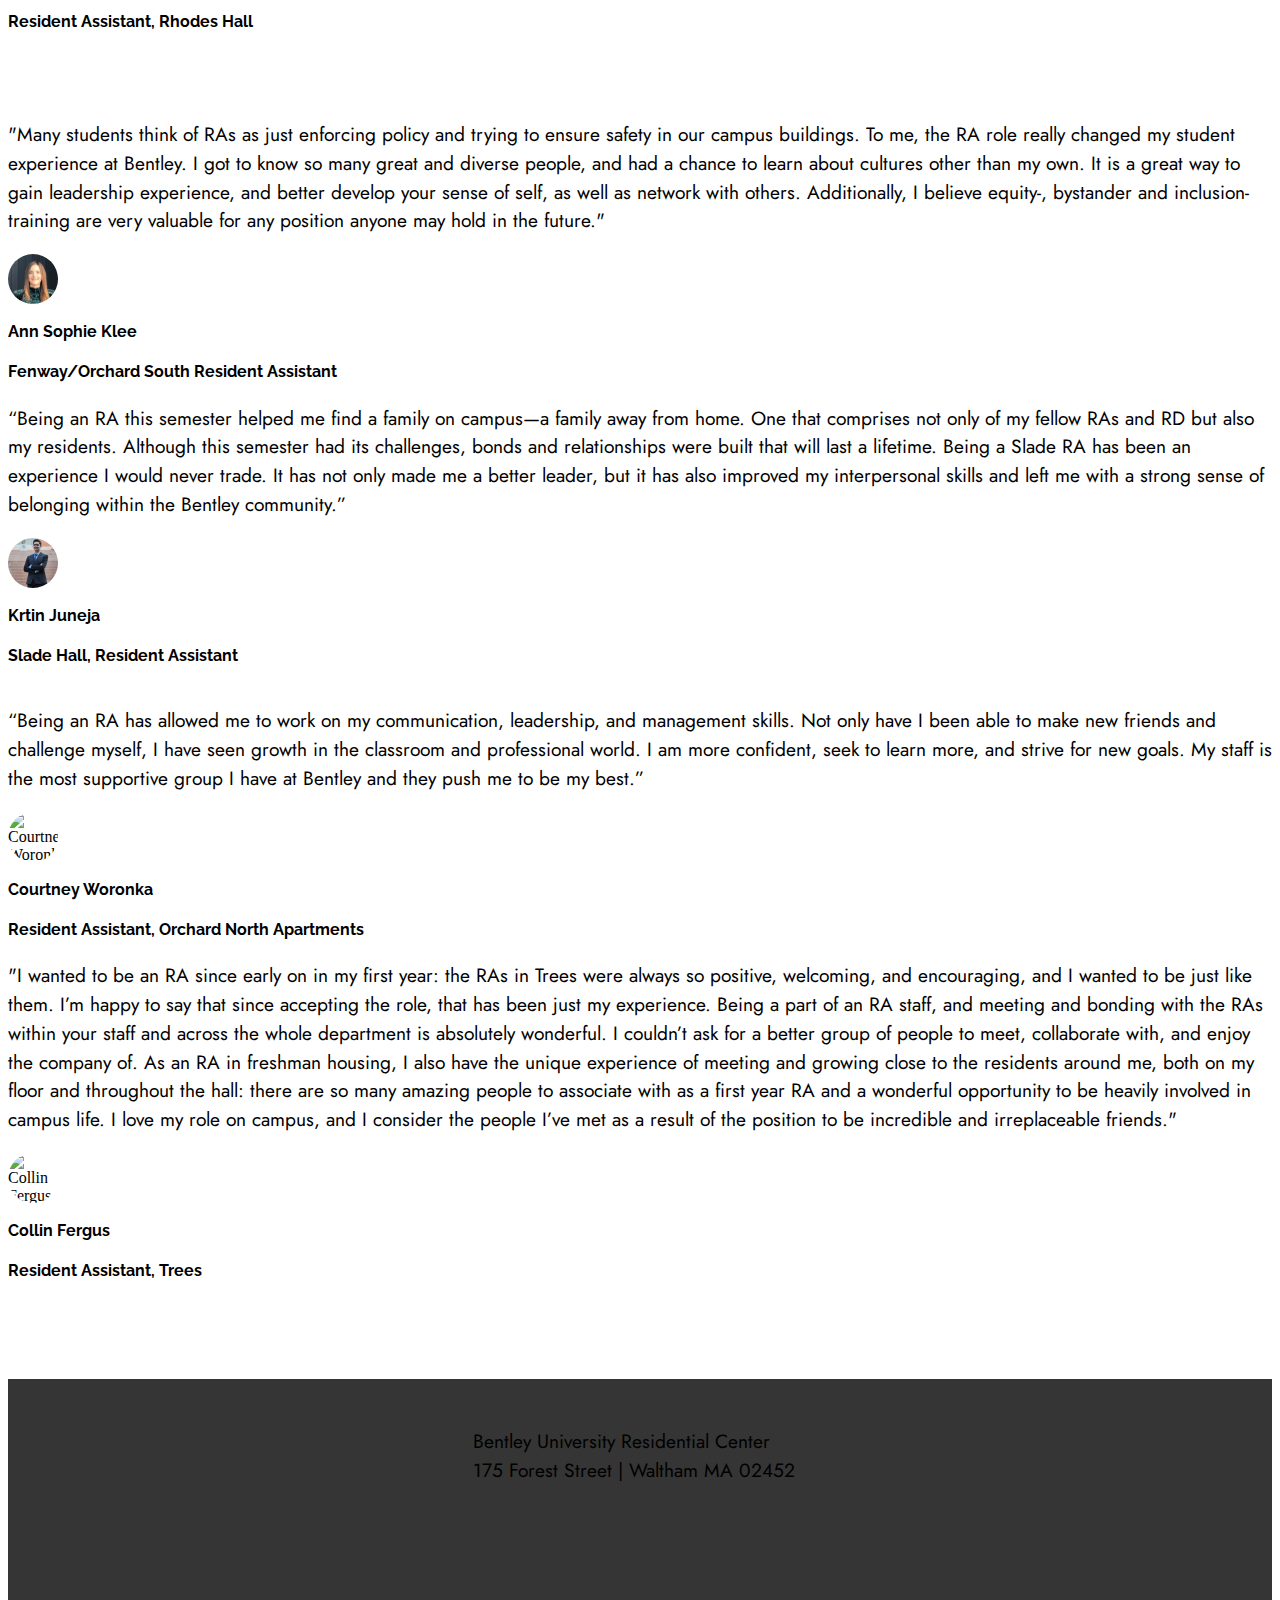
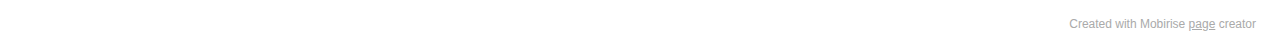
==== commit 61e490e2: "Add files via upload" ====
--- a/page1.html
+++ b/page1.html
@@ -6,7 +6,7 @@
   <meta http-equiv="X-UA-Compatible" content="IE=edge">
   <meta name="generator" content="Mobirise v5.2.0, mobirise.com">
   <meta name="viewport" content="width=device-width, initial-scale=1, minimum-scale=1">
-  <link rel="shortcut icon" href="assets/images/bentley-residential-center-1604344074-459x121.png" type="image/x-icon">
+  <link rel="shortcut icon" href="assets/images/becomeanrafavicon-128x128.png" type="image/x-icon">
   <meta name="description" content="">
   
   
@@ -49,7 +49,7 @@
             </button>
             <div class="collapse navbar-collapse" id="navbarSupportedContent">
                 <ul class="navbar-nav nav-dropdown" data-app-modern-menu="true"><li class="nav-item"><a class="nav-link link text-primary display-4" href="index.html"><strong>HOME</strong></a></li>
-                    <li class="nav-item"><a class="nav-link link text-primary display-4" href="page1.html"><strong>RA EXPERIENCE</strong></a></li><li class="nav-item"><a class="nav-link link text-primary display-4" href="page2.html"><strong>TIMELINE</strong></a></li></ul>
+                    <li class="nav-item dropdown"><a class="nav-link link text-primary dropdown-toggle display-4" href="#" data-toggle="dropdown-submenu" aria-expanded="false"><strong>RA EXPERIENCE</strong></a><div class="dropdown-menu"><a class="text-primary dropdown-item display-4" href="page3.html">Job Description</a><a class="text-primary dropdown-item display-4" href="page1.html" aria-expanded="false">Overview</a></div></li><li class="nav-item"><a class="nav-link link text-primary display-4" href="page2.html"><strong>TIMELINE</strong></a></li></ul>
                 <div class="icons-menu">
                     <a class="iconfont-wrapper" href="https://www.instagram.com/livingatbentley" target="_blank">
                         <span class="p-2 mbr-iconfont socicon-instagram socicon"></span>
@@ -75,26 +75,35 @@
     <div class="container">
         <div class="row justify-content-center">
             <div class="col-12 col-md-11">
-                <div class="carousel slide" id="sjg9H9LwpH" data-ride="carousel" data-interval="5000">
+                <div class="carousel slide" id="sjwYFfAXZ3" data-ride="carousel" data-interval="5000">
                     
                     <ol class="carousel-indicators">
-                        <li data-slide-to="0" class="active" data-target="#sjg9H9LwpH"></li>
-                        <li data-slide-to="1" data-target="#sjg9H9LwpH"></li>
-                        <li data-slide-to="2" data-target="#sjg9H9LwpH"></li>
+                        <li data-slide-to="0" class="active" data-target="#sjwYFfAXZ3"></li>
+                        <li data-slide-to="1" data-target="#sjwYFfAXZ3"></li>
+                        <li data-slide-to="2" data-target="#sjwYFfAXZ3"></li><li data-slide-to="3" data-target="#sjwYFfAXZ3"></li><li data-slide-to="4" data-target="#sjwYFfAXZ3"></li><li data-slide-to="5" data-target="#sjwYFfAXZ3"></li><li data-slide-to="6" data-target="#sjwYFfAXZ3"></li>
                     </ol>
                     <div class="carousel-inner">
-                        <div class="carousel-item slider-image item active">
-                            <div class="item-wrapper">
-                                <img class="d-block w-100" src="assets/images/dsc-64-1900x1267.jpg">
-                                <div class="carousel-caption d-none d-md-block">
-                                    <h5 class="mbr-section-subtitle mbr-fonts-style display-5"><strong>Trees</strong></h5>
-                                    <p class="mbr-section-text mbr-fonts-style display-7">Hall Staff 2020-21</p>
-                                </div>
-                            </div>
-                        </div>
                         <div class="carousel-item slider-image item">
                             <div class="item-wrapper">
-                                <img class="d-block w-100" src="assets/images/dsc-10-1900x1267.jpg">
+                                <img class="d-block w-100" src="assets/images/fenwayorchard-south-staff-1706x1137.jpg" data-slide-to="0">
+                                <div class="carousel-caption d-none d-md-block">
+                                    <h5 class="mbr-section-subtitle mbr-fonts-style display-5">
+                                        <strong>Fenway/Orchard South</strong></h5>
+                                    <p class="mbr-section-text mbr-fonts-style display-7">Hall Staff 2020-21</p>
+                                </div>
+                            </div>
+                        </div><div class="carousel-item slider-image item active">
+                            <div class="item-wrapper">
+                                <img class="d-block w-100" src="assets/images/dsc-64-1900x1267.jpg" data-slide-to="1">
+                                <div class="carousel-caption d-none d-md-block">
+                                    <h5 class="mbr-section-subtitle mbr-fonts-style display-5"><strong>Trees Complex</strong></h5>
+                                    <p class="mbr-section-text mbr-fonts-style display-7">Hall Staff 2020-21</p>
+                                </div>
+                            </div>
+                        </div>
+                        <div class="carousel-item slider-image item">
+                            <div class="item-wrapper">
+                                <img class="d-block w-100" src="assets/images/dsc-10-1900x1267.jpg" data-slide-to="2">
                                 <div class="carousel-caption d-none d-md-block">
                                     <h5 class="mbr-section-subtitle mbr-fonts-style display-5">
                                         <strong>CoCCo</strong></h5>
@@ -104,20 +113,47 @@
                         </div>
                         <div class="carousel-item slider-image item">
                             <div class="item-wrapper">
-                                <img class="d-block w-100" src="assets/images/rhobhocostr-1706x1137.jpg">
+                                <img class="d-block w-100" src="assets/images/rhobhocostr-1706x1137.jpg" data-slide-to="3">
                                 <div class="carousel-caption d-none d-md-block">
                                     <h5 class="mbr-section-subtitle mbr-fonts-style display-5">
                                         <strong>RhoBhoCoStr</strong></h5>
                                     <p class="mbr-section-text mbr-fonts-style display-7">Hall Staff 2020-21</p>
                                 </div>
                             </div>
-                        </div>
-                    </div>
-                    <a class="carousel-control carousel-control-prev" role="button" data-slide="prev" href="#sjg9H9LwpH">
+                        </div><div class="carousel-item slider-image item">
+                            <div class="item-wrapper">
+                                <img class="d-block w-100" src="assets/images/falcono-staff-1706x1137.jpg" data-slide-to="4">
+                                <div class="carousel-caption d-none d-md-block">
+                                    <h5 class="mbr-section-subtitle mbr-fonts-style display-5">
+                                        <strong>FalcoNo</strong></h5>
+                                    <p class="mbr-section-text mbr-fonts-style display-7">Hall Staff 2020-21</p>
+                                </div>
+                            </div>
+                        </div><div class="carousel-item slider-image item">
+                            <div class="item-wrapper">
+                                <img class="d-block w-100" src="assets/images/slade-hall-staff-1706x1137.jpg">
+                                <div class="carousel-caption d-none d-md-block">
+                                    <h5 class="mbr-section-subtitle mbr-fonts-style display-5">
+                                        <strong>Slade Hall</strong></h5>
+                                    <p class="mbr-section-text mbr-fonts-style display-7">Hall Staff 2020-21</p>
+                                </div>
+                            </div>
+                        </div><div class="carousel-item slider-image item">
+                            <div class="item-wrapper">
+                                <img class="d-block w-100" src="assets/images/all-staffs-1706x1137.jpg">
+                                <div class="carousel-caption d-none d-md-block">
+                                    <h5 class="mbr-section-subtitle mbr-fonts-style display-5">
+                                        <strong>All Staff</strong></h5>
+                                    <p class="mbr-section-text mbr-fonts-style display-7">Hall Staff 2020-21</p>
+                                </div>
+                            </div>
+                        </div>
+                    </div>
+                    <a class="carousel-control carousel-control-prev" role="button" data-slide="prev" href="#sjwYFfAXZ3">
                         <span class="mobi-mbri mobi-mbri-arrow-prev" aria-hidden="true"></span>
                         <span class="sr-only">Previous</span>
                     </a>
-                    <a class="carousel-control carousel-control-next" role="button" data-slide="next" href="#sjg9H9LwpH">
+                    <a class="carousel-control carousel-control-next" role="button" data-slide="next" href="#sjwYFfAXZ3">
                         <span class="mobi-mbri mobi-mbri-arrow-next" aria-hidden="true"></span>
                         <span class="sr-only">Next</span>
                     </a>
@@ -329,6 +365,77 @@
                         <p class="name mbr-fonts-style mb-1 display-4"><strong>Alex Kim</strong></p>
                         <p class="position mbr-fonts-style display-4">
                             <strong>Resident Assistant, Rhodes Hall</strong></p>
+                    </div>
+                </div>
+            </div>
+        </div>
+    </div>
+</section>
+
+<section class="testimonials2 cid-sjwSbyyJVN" id="testimonials2-1e">
+    
+    
+    <div class="container">
+        <h3 class="mbr-section-title mbr-fonts-style align-center mb-4 display-2"></h3>
+        <div class="row justify-content-center">
+            <div class="card col-12 col-md-6">
+                <p class="mbr-text mbr-fonts-style mb-4 display-7">"Many students think of RAs as just enforcing policy and trying to ensure safety in our campus buildings. To me, the RA role really changed my student experience at Bentley. I got to know so many great and diverse people, and had a chance to learn about cultures other than my own. It is a great way to gain leadership experience, and better develop your sense of self, as well as network with others. Additionally, I believe equity-, bystander and inclusion-training are very valuable for any position anyone may hold in the future."</p>
+                <div class="d-flex mb-md-0 mb-4">
+                    <div class="image-wrapper">
+                        <img src="assets/images/ann-sophie-100x123.png" alt="Ann Sophie, Resident Assistant Headshot">
+                    </div>
+                    <div class="text-wrapper">
+                        <p class="name mbr-fonts-style mb-1 display-4"><strong>Ann Sophie Klee</strong></p>
+                        <p class="position mbr-fonts-style display-4">
+                            <strong>Fenway/Orchard South Resident Assistant</strong></p>
+                    </div>
+                </div>
+            </div>
+            <div class="card col-12 col-md-6">
+                <p class="mbr-text mbr-fonts-style mb-4 display-7">“Being an RA this semester helped me find a family on campus—a family away from home. One that comprises not only of my fellow RAs and RD but also my residents. Although this semester had its challenges, bonds and relationships were built that will last a lifetime. Being a Slade RA has been an experience I would never trade. It has not only made me a better leader, but it has also improved my interpersonal skills and left me with a strong sense of belonging within the Bentley community.”</p>
+                <div class="d-flex mb-md-0 mb-4">
+                    <div class="image-wrapper">
+                        <img src="assets/images/krtin-100x150.jpg" alt="Krtin Juneja Headshot">
+                    </div>
+                    <div class="text-wrapper">
+                        <p class="name mbr-fonts-style mb-1 display-4"><strong>Krtin&nbsp;Juneja</strong></p>
+                        <p class="position mbr-fonts-style display-4"><strong>Slade Hall, Resident Assistant</strong></p>
+                    </div>
+                </div>
+            </div>
+        </div>
+    </div>
+</section>
+
+<section class="testimonials2 cid-sjle4rNNFu" id="testimonials2-18">
+    
+    
+    <div class="container-fluid">
+        <h3 class="mbr-section-title mbr-fonts-style align-center mb-4 display-2"></h3>
+        <div class="row justify-content-center">
+            <div class="card col-12 col-md-6">
+                <p class="mbr-text mbr-fonts-style mb-4 display-7">“Being an RA has allowed me to work on my communication, leadership, and management skills. Not only have I been able to make new friends and challenge myself, I have seen growth in the classroom and professional world. I am more confident, seek to learn more, and strive for new goals. My staff is the most supportive group I have at Bentley and they push me to be my best.”</p>
+                <div class="d-flex mb-md-0 mb-4">
+                    <div class="image-wrapper">
+                        <img src="assets/images/c-woronka-headshot-100x150.jpeg" alt="Courtney Woronka">
+                    </div>
+                    <div class="text-wrapper">
+                        <p class="name mbr-fonts-style mb-1 display-4"><strong>Courtney Woronka</strong></p>
+                        <p class="position mbr-fonts-style display-4">
+                            <strong>Resident Assistant,&nbsp;Orchard North Apartments</strong></p>
+                    </div>
+                </div>
+            </div>
+            <div class="card col-12 col-md-6">
+                <p class="mbr-text mbr-fonts-style mb-4 display-7">"I wanted to be an RA since early on in my first year: the RAs in Trees were always so positive, welcoming, and encouraging, and I wanted to be just like them. I’m happy to say that since accepting the role, that has been just my experience. Being a part of an RA staff, and meeting and bonding with the RAs within your staff and across the whole department is absolutely wonderful. I couldn’t ask for a better group of people to meet, collaborate with, and enjoy the company of. As an RA in freshman housing, I also have the unique experience of meeting and growing close to the residents around me, both on my floor and throughout the hall: there are so many amazing people to associate with as a first year RA and a wonderful opportunity to be heavily involved in campus life. I love my role on campus, and I consider the people I’ve met as a result of the position to be incredible and irreplaceable friends."</p>
+                <div class="d-flex mb-md-0 mb-4">
+                    <div class="image-wrapper">
+                        <img src="assets/images/colin-trees-100x104.jpg" alt="Collin Fergus">
+                    </div>
+                    <div class="text-wrapper">
+                        <p class="name mbr-fonts-style mb-1 display-4"><strong>Collin Fergus</strong></p>
+                        <p class="position mbr-fonts-style display-4">
+                            <strong>Resident Assistant, Trees</strong></p>
                     </div>
                 </div>
             </div>
@@ -380,9 +487,9 @@
             </div>
         </div>
     </div>
-</section><section style="background-color: #fff; font-family: -apple-system, BlinkMacSystemFont, 'Segoe UI', 'Roboto', 'Helvetica Neue', Arial, sans-serif; color:#aaa; font-size:12px; padding: 0; align-items: center; display: flex;"><a href="https://mobirise.site/v" style="flex: 1 1; height: 3rem; padding-left: 1rem;"></a><p style="flex: 0 0 auto; margin:0; padding-right:1rem;"><a href="https://mobirise.site/c" style="color:#aaa;"></a></p></section><script src="assets/web/assets/jquery/jquery.min.js"></script>  <script src="assets/popper/popper.min.js"></script>  <script src="assets/tether/tether.min.js"></script>  <script src="assets/bootstrap/js/bootstrap.min.js"></script>  <script src="assets/smoothscroll/smooth-scroll.js"></script>  <script src="assets/mbr-tabs/mbr-tabs.js"></script>  <script src="assets/dropdown/js/nav-dropdown.js"></script>  <script src="assets/dropdown/js/navbar-dropdown.js"></script>  <script src="assets/touchswipe/jquery.touch-swipe.min.js"></script>  <script src="assets/theme/js/script.js"></script>  
+</section><section style="background-color: #fff; font-family: -apple-system, BlinkMacSystemFont, 'Segoe UI', 'Roboto', 'Helvetica Neue', Arial, sans-serif; color:#aaa; font-size:12px; padding: 0; align-items: center; display: flex;"><a href="https://mobirise.site/p" style="flex: 1 1; height: 3rem; padding-left: 1rem;"></a><p style="flex: 0 0 auto; margin:0; padding-right:1rem;">Created with Mobirise <a href="https://mobirise.site/j" style="color:#aaa;">page</a> creator</p></section><script src="assets/web/assets/jquery/jquery.min.js"></script>  <script src="assets/popper/popper.min.js"></script>  <script src="assets/tether/tether.min.js"></script>  <script src="assets/bootstrap/js/bootstrap.min.js"></script>  <script src="assets/smoothscroll/smooth-scroll.js"></script>  <script src="assets/mbr-tabs/mbr-tabs.js"></script>  <script src="assets/dropdown/js/nav-dropdown.js"></script>  <script src="assets/dropdown/js/navbar-dropdown.js"></script>  <script src="assets/touchswipe/jquery.touch-swipe.min.js"></script>  <script src="assets/theme/js/script.js"></script>  
   
   
  <div id="scrollToTop" class="scrollToTop mbr-arrow-up"><a style="text-align: center;"><i class="mbr-arrow-up-icon mbr-arrow-up-icon-cm cm-icon cm-icon-smallarrow-up"></i></a></div>
   </body>
-</html>
+</html>--- a/assets/mobirise/css/mbr-additional.css
+++ b/assets/mobirise/css/mbr-additional.css
@@ -34,11 +34,11 @@
 }
 .display-5 {
   font-family: 'Jost', sans-serif;
-  font-size: 2.2rem;
+  font-size: 1.8rem;
   line-height: 1.5;
 }
 .display-5 > .mbr-iconfont {
-  font-size: 2.75rem;
+  font-size: 2.25rem;
 }
 .display-7 {
   font-family: 'Jost', sans-serif;
@@ -75,9 +75,9 @@
     line-height: calc( 1.4 * (1rem + (1 - 1) * ((100vw - 20rem) / (48 - 20))));
   }
   .display-5 {
-    font-size: 1.76rem;
-    font-size: calc( 1.42rem + (2.2 - 1.42) * ((100vw - 20rem) / (48 - 20)));
-    line-height: calc( 1.4 * (1.42rem + (2.2 - 1.42) * ((100vw - 20rem) / (48 - 20))));
+    font-size: 1.44rem;
+    font-size: calc( 1.28rem + (1.8 - 1.28) * ((100vw - 20rem) / (48 - 20)));
+    line-height: calc( 1.4 * (1.28rem + (1.8 - 1.28) * ((100vw - 20rem) / (48 - 20))));
   }
   .display-7 {
     font-size: 0.96rem;
@@ -1789,6 +1789,42 @@
   width: 100%;
   object-fit: cover;
 }
+.cid-sjwSbyyJVN {
+  padding-top: 0rem;
+  padding-bottom: 0rem;
+  background-color: #ffffff;
+}
+.cid-sjwSbyyJVN .image-wrapper {
+  width: 50px;
+  height: 50px;
+  border-radius: 50%;
+  margin-top: 5px;
+  margin-right: 1rem;
+  overflow: hidden;
+}
+.cid-sjwSbyyJVN .image-wrapper img {
+  height: 100%;
+  width: 100%;
+  object-fit: cover;
+}
+.cid-sjle4rNNFu {
+  padding-top: 0rem;
+  padding-bottom: 5rem;
+  background-color: #ffffff;
+}
+.cid-sjle4rNNFu .image-wrapper {
+  width: 50px;
+  height: 50px;
+  border-radius: 50%;
+  margin-top: 5px;
+  margin-right: 1rem;
+  overflow: hidden;
+}
+.cid-sjle4rNNFu .image-wrapper img {
+  height: 100%;
+  width: 100%;
+  object-fit: cover;
+}
 .cid-s48P1Icc8J {
   padding-top: 2rem;
   padding-bottom: 2rem;
@@ -2342,3 +2378,414 @@
 .cid-s48P1Icc8J .media-container-row .row-copirayt p {
   width: 100%;
 }
+.cid-sjlfxoFBFP {
+  padding-top: 5rem;
+  padding-bottom: 5rem;
+  background-color: #ffffff;
+}
+.cid-sjlfxoFBFP .mbr-section-subtitle DIV {
+  text-align: left;
+}
+.cid-s48OLK6784 .navbar-dropdown {
+  position: relative !important;
+}
+.cid-s48OLK6784 .dropdown-item:before {
+  font-family: Moririse2 !important;
+  content: '\e966';
+  display: inline-block;
+  width: 0;
+  position: absolute;
+  left: 1rem;
+  top: 0.5rem;
+  margin-right: 0.5rem;
+  line-height: 1;
+  font-size: inherit;
+  vertical-align: middle;
+  text-align: center;
+  overflow: hidden;
+  transform: scale(0, 1);
+  transition: all 0.25s ease-in-out;
+}
+.cid-s48OLK6784 .dropdown-menu {
+  padding: 0;
+}
+.cid-s48OLK6784 .dropdown-item {
+  border-bottom: 1px solid #e6e6e6;
+}
+.cid-s48OLK6784 .dropdown-item:hover,
+.cid-s48OLK6784 .dropdown-item:focus {
+  background: #0083cb !important;
+  color: white !important;
+}
+.cid-s48OLK6784 .nav-dropdown .link {
+  padding: 0 0.3em !important;
+  margin: .667em 1em !important;
+}
+.cid-s48OLK6784 .nav-dropdown .link.dropdown-toggle::after {
+  margin-left: 0.5rem;
+  margin-top: 0.2rem;
+}
+.cid-s48OLK6784 .nav-link {
+  position: relative;
+}
+.cid-s48OLK6784 .container {
+  display: flex;
+  margin: auto;
+}
+.cid-s48OLK6784 .iconfont-wrapper {
+  color: #000000 !important;
+  font-size: 1.5rem;
+  padding-right: .5rem;
+}
+.cid-s48OLK6784 .navbar-caption {
+  padding-right: 4rem;
+}
+.cid-s48OLK6784 .dropdown-menu,
+.cid-s48OLK6784 .navbar.opened {
+  background: #ffffff !important;
+}
+.cid-s48OLK6784 .nav-item:focus,
+.cid-s48OLK6784 .nav-link:focus {
+  outline: none;
+}
+.cid-s48OLK6784 .dropdown .dropdown-menu .dropdown-item {
+  width: auto;
+  transition: all 0.25s ease-in-out;
+}
+.cid-s48OLK6784 .dropdown .dropdown-menu .dropdown-item::after {
+  right: 0.5rem;
+}
+.cid-s48OLK6784 .dropdown .dropdown-menu .dropdown-item .mbr-iconfont {
+  margin-left: -1.8rem;
+  padding-right: 1rem;
+  font-size: inherit;
+}
+.cid-s48OLK6784 .dropdown .dropdown-menu .dropdown-item .mbr-iconfont:before {
+  display: inline-block;
+  transform: scale(1, 1);
+  transition: all 0.25s ease-in-out;
+}
+.cid-s48OLK6784 .collapsed .dropdown-menu .dropdown-item:before {
+  display: none;
+}
+.cid-s48OLK6784 .collapsed .dropdown .dropdown-menu .dropdown-item {
+  padding: 0.235em 1.5em 0.235em 1.5em !important;
+  transition: none;
+  margin: 0 !important;
+}
+.cid-s48OLK6784 .navbar {
+  min-height: 77px;
+  transition: all .3s;
+  border-bottom: 1px solid transparent;
+  background: #ffffff;
+}
+.cid-s48OLK6784 .navbar:not(.navbar-short) {
+  border-bottom: 1px solid #e6e6e6;
+}
+.cid-s48OLK6784 .navbar.opened {
+  transition: all .3s;
+}
+.cid-s48OLK6784 .navbar .dropdown-item {
+  padding: .5rem 1.8rem;
+}
+.cid-s48OLK6784 .navbar .navbar-logo img {
+  width: auto;
+}
+.cid-s48OLK6784 .navbar .navbar-collapse {
+  justify-content: flex-end;
+  z-index: 1;
+}
+.cid-s48OLK6784 .navbar.collapsed .nav-item .nav-link::before {
+  display: none;
+}
+.cid-s48OLK6784 .navbar.collapsed.opened .dropdown-menu {
+  top: 0;
+}
+@media (min-width: 992px) {
+  .cid-s48OLK6784 .navbar.collapsed.opened:not(.navbar-short) .navbar-collapse {
+    max-height: calc(98.5vh - 4.5rem);
+  }
+}
+.cid-s48OLK6784 .navbar.collapsed .dropdown-menu .dropdown-submenu {
+  left: 0 !important;
+}
+.cid-s48OLK6784 .navbar.collapsed .dropdown-menu .dropdown-item:after {
+  right: auto;
+}
+.cid-s48OLK6784 .navbar.collapsed .dropdown-menu .dropdown-toggle[data-toggle="dropdown-submenu"]:after {
+  margin-left: 0.5rem;
+  margin-top: 0.2rem;
+  border-top: 0.35em solid;
+  border-right: 0.35em solid transparent;
+  border-left: 0.35em solid transparent;
+  border-bottom: 0;
+  top: 55%;
+}
+.cid-s48OLK6784 .navbar.collapsed ul.navbar-nav li {
+  margin: auto;
+}
+.cid-s48OLK6784 .navbar.collapsed .dropdown-menu .dropdown-item {
+  padding: .25rem 1.5rem;
+  text-align: center;
+}
+.cid-s48OLK6784 .navbar.collapsed .icons-menu {
+  padding-left: 0;
+  padding-right: 0;
+  padding-top: .5rem;
+  padding-bottom: .5rem;
+}
+@media (max-width: 991px) {
+  .cid-s48OLK6784 .navbar .nav-item .nav-link::before {
+    display: none;
+  }
+  .cid-s48OLK6784 .navbar.opened .dropdown-menu {
+    top: 0;
+  }
+  .cid-s48OLK6784 .navbar .dropdown-menu .dropdown-submenu {
+    left: 0 !important;
+  }
+  .cid-s48OLK6784 .navbar .dropdown-menu .dropdown-item:after {
+    right: auto;
+  }
+  .cid-s48OLK6784 .navbar .dropdown-menu .dropdown-toggle[data-toggle="dropdown-submenu"]:after {
+    margin-left: 0.5rem;
+    margin-top: 0.2rem;
+    border-top: 0.35em solid;
+    border-right: 0.35em solid transparent;
+    border-left: 0.35em solid transparent;
+    border-bottom: 0;
+    top: 55%;
+  }
+  .cid-s48OLK6784 .navbar .navbar-logo img {
+    height: 3.8rem !important;
+  }
+  .cid-s48OLK6784 .navbar ul.navbar-nav li {
+    margin: auto;
+  }
+  .cid-s48OLK6784 .navbar .dropdown-menu .dropdown-item {
+    padding: .25rem 1.5rem !important;
+    text-align: center;
+  }
+  .cid-s48OLK6784 .navbar .navbar-brand {
+    flex-shrink: initial;
+    flex-basis: auto;
+    word-break: break-word;
+    padding-right: 2rem;
+  }
+  .cid-s48OLK6784 .navbar .navbar-toggler {
+    flex-basis: auto;
+  }
+  .cid-s48OLK6784 .navbar .icons-menu {
+    padding-left: 0;
+    padding-top: .5rem;
+    padding-bottom: .5rem;
+  }
+}
+.cid-s48OLK6784 .navbar.navbar-short {
+  min-height: 60px;
+}
+.cid-s48OLK6784 .navbar.navbar-short .navbar-logo img {
+  height: 3rem !important;
+}
+.cid-s48OLK6784 .navbar.navbar-short .navbar-brand {
+  padding: 0;
+}
+.cid-s48OLK6784 .navbar-brand {
+  flex-shrink: 0;
+  align-items: center;
+  margin-right: 0;
+  padding: 0;
+  transition: all .3s;
+  word-break: break-word;
+  z-index: 1;
+}
+.cid-s48OLK6784 .navbar-brand .navbar-caption {
+  line-height: inherit !important;
+}
+.cid-s48OLK6784 .navbar-brand .navbar-logo a {
+  outline: none;
+}
+.cid-s48OLK6784 .dropdown-item.active,
+.cid-s48OLK6784 .dropdown-item:active {
+  background-color: transparent;
+}
+.cid-s48OLK6784 .navbar-expand-lg .navbar-nav .nav-link {
+  padding: 0;
+}
+.cid-s48OLK6784 .nav-dropdown .link.dropdown-toggle {
+  margin-right: 1.667em;
+}
+.cid-s48OLK6784 .nav-dropdown .link.dropdown-toggle[aria-expanded="true"] {
+  margin-right: 0;
+  padding: 0.667em 1.667em;
+}
+.cid-s48OLK6784 .navbar.navbar-expand-lg .dropdown .dropdown-menu {
+  background: #ffffff;
+}
+.cid-s48OLK6784 .navbar.navbar-expand-lg .dropdown .dropdown-menu .dropdown-submenu {
+  margin: 0;
+  left: 100%;
+}
+.cid-s48OLK6784 .navbar .dropdown.open > .dropdown-menu {
+  display: block;
+}
+.cid-s48OLK6784 ul.navbar-nav {
+  flex-wrap: wrap;
+}
+.cid-s48OLK6784 .navbar-buttons {
+  text-align: center;
+  min-width: 170px;
+}
+.cid-s48OLK6784 button.navbar-toggler {
+  outline: none;
+  width: 31px;
+  height: 20px;
+  cursor: pointer;
+  transition: all .2s;
+  position: relative;
+  align-self: center;
+}
+.cid-s48OLK6784 button.navbar-toggler .hamburger span {
+  position: absolute;
+  right: 0;
+  width: 30px;
+  height: 2px;
+  border-right: 5px;
+  background-color: currentColor;
+}
+.cid-s48OLK6784 button.navbar-toggler .hamburger span:nth-child(1) {
+  top: 0;
+  transition: all .2s;
+}
+.cid-s48OLK6784 button.navbar-toggler .hamburger span:nth-child(2) {
+  top: 8px;
+  transition: all .15s;
+}
+.cid-s48OLK6784 button.navbar-toggler .hamburger span:nth-child(3) {
+  top: 8px;
+  transition: all .15s;
+}
+.cid-s48OLK6784 button.navbar-toggler .hamburger span:nth-child(4) {
+  top: 16px;
+  transition: all .2s;
+}
+.cid-s48OLK6784 nav.opened .hamburger span:nth-child(1) {
+  top: 8px;
+  width: 0;
+  opacity: 0;
+  right: 50%;
+  transition: all .2s;
+}
+.cid-s48OLK6784 nav.opened .hamburger span:nth-child(2) {
+  transform: rotate(45deg);
+  transition: all .25s;
+}
+.cid-s48OLK6784 nav.opened .hamburger span:nth-child(3) {
+  transform: rotate(-45deg);
+  transition: all .25s;
+}
+.cid-s48OLK6784 nav.opened .hamburger span:nth-child(4) {
+  top: 8px;
+  width: 0;
+  opacity: 0;
+  right: 50%;
+  transition: all .2s;
+}
+.cid-s48OLK6784 .navbar-dropdown {
+  padding: .5rem 1rem;
+}
+.cid-s48OLK6784 a.nav-link {
+  display: flex;
+  align-items: center;
+  justify-content: center;
+}
+.cid-s48OLK6784 .icons-menu {
+  flex-wrap: nowrap;
+  display: flex;
+  justify-content: center;
+  padding-left: 1rem;
+  padding-right: 1rem;
+  padding-top: 0.3rem;
+  text-align: center;
+}
+@media screen and (-ms-high-contrast: active), (-ms-high-contrast: none) {
+  .cid-s48OLK6784 .navbar {
+    height: 77px;
+  }
+  .cid-s48OLK6784 .navbar.opened {
+    height: auto;
+  }
+  .cid-s48OLK6784 .nav-item .nav-link:hover::before {
+    width: 175%;
+    max-width: calc(100% + 2rem);
+    left: -1rem;
+  }
+}
+.cid-s48P1Icc8J {
+  padding-top: 2rem;
+  padding-bottom: 2rem;
+  background-color: #353535;
+}
+.cid-s48P1Icc8J .row-links {
+  width: 100%;
+  justify-content: center;
+}
+.cid-s48P1Icc8J .social-row {
+  width: 100%;
+  justify-content: center;
+}
+.cid-s48P1Icc8J .media-container-row {
+  flex-direction: column;
+  justify-content: center;
+  align-items: center;
+}
+.cid-s48P1Icc8J .media-container-row .foot-menu {
+  list-style: none;
+  display: flex;
+  justify-content: center;
+  flex-wrap: wrap;
+  padding: 0;
+  margin-bottom: 0;
+}
+.cid-s48P1Icc8J .media-container-row .foot-menu li {
+  padding: 0 1rem 1rem 1rem;
+}
+.cid-s48P1Icc8J .media-container-row .foot-menu li p {
+  margin: 0;
+}
+.cid-s48P1Icc8J .media-container-row .social-list {
+  padding-left: 0;
+  margin-bottom: 0;
+  list-style: none;
+  display: flex;
+  flex-wrap: wrap;
+  justify-content: flex-end;
+}
+.cid-s48P1Icc8J .media-container-row .social-list .mbr-iconfont-social {
+  font-size: 1.5rem;
+  color: #ffffff;
+}
+.cid-s48P1Icc8J .media-container-row .social-list .soc-item {
+  margin: 0 .5rem;
+}
+.cid-s48P1Icc8J .media-container-row .social-list a {
+  margin: 0;
+  opacity: .5;
+  transition: .2s linear;
+}
+.cid-s48P1Icc8J .media-container-row .social-list a:hover {
+  opacity: 1;
+}
+@media (max-width: 767px) {
+  .cid-s48P1Icc8J .media-container-row .social-list {
+    -webkit-justify-content: center;
+    justify-content: center;
+  }
+}
+.cid-s48P1Icc8J .media-container-row .row-copirayt {
+  word-break: break-word;
+  width: 100%;
+}
+.cid-s48P1Icc8J .media-container-row .row-copirayt p {
+  width: 100%;
+}
--- a/assets/mobirise/css/mbr-additional.css
+++ b/assets/mobirise/css/mbr-additional.css
@@ -34,11 +34,11 @@
 }
 .display-5 {
   font-family: 'Jost', sans-serif;
-  font-size: 2.2rem;
+  font-size: 1.8rem;
   line-height: 1.5;
 }
 .display-5 > .mbr-iconfont {
-  font-size: 2.75rem;
+  font-size: 2.25rem;
 }
 .display-7 {
   font-family: 'Jost', sans-serif;
@@ -75,9 +75,9 @@
     line-height: calc( 1.4 * (1rem + (1 - 1) * ((100vw - 20rem) / (48 - 20))));
   }
   .display-5 {
-    font-size: 1.76rem;
-    font-size: calc( 1.42rem + (2.2 - 1.42) * ((100vw - 20rem) / (48 - 20)));
-    line-height: calc( 1.4 * (1.42rem + (2.2 - 1.42) * ((100vw - 20rem) / (48 - 20))));
+    font-size: 1.44rem;
+    font-size: calc( 1.28rem + (1.8 - 1.28) * ((100vw - 20rem) / (48 - 20)));
+    line-height: calc( 1.4 * (1.28rem + (1.8 - 1.28) * ((100vw - 20rem) / (48 - 20))));
   }
   .display-7 {
     font-size: 0.96rem;
@@ -1789,6 +1789,42 @@
   width: 100%;
   object-fit: cover;
 }
+.cid-sjwSbyyJVN {
+  padding-top: 0rem;
+  padding-bottom: 0rem;
+  background-color: #ffffff;
+}
+.cid-sjwSbyyJVN .image-wrapper {
+  width: 50px;
+  height: 50px;
+  border-radius: 50%;
+  margin-top: 5px;
+  margin-right: 1rem;
+  overflow: hidden;
+}
+.cid-sjwSbyyJVN .image-wrapper img {
+  height: 100%;
+  width: 100%;
+  object-fit: cover;
+}
+.cid-sjle4rNNFu {
+  padding-top: 0rem;
+  padding-bottom: 5rem;
+  background-color: #ffffff;
+}
+.cid-sjle4rNNFu .image-wrapper {
+  width: 50px;
+  height: 50px;
+  border-radius: 50%;
+  margin-top: 5px;
+  margin-right: 1rem;
+  overflow: hidden;
+}
+.cid-sjle4rNNFu .image-wrapper img {
+  height: 100%;
+  width: 100%;
+  object-fit: cover;
+}
 .cid-s48P1Icc8J {
   padding-top: 2rem;
   padding-bottom: 2rem;
@@ -2342,3 +2378,414 @@
 .cid-s48P1Icc8J .media-container-row .row-copirayt p {
   width: 100%;
 }
+.cid-sjlfxoFBFP {
+  padding-top: 5rem;
+  padding-bottom: 5rem;
+  background-color: #ffffff;
+}
+.cid-sjlfxoFBFP .mbr-section-subtitle DIV {
+  text-align: left;
+}
+.cid-s48OLK6784 .navbar-dropdown {
+  position: relative !important;
+}
+.cid-s48OLK6784 .dropdown-item:before {
+  font-family: Moririse2 !important;
+  content: '\e966';
+  display: inline-block;
+  width: 0;
+  position: absolute;
+  left: 1rem;
+  top: 0.5rem;
+  margin-right: 0.5rem;
+  line-height: 1;
+  font-size: inherit;
+  vertical-align: middle;
+  text-align: center;
+  overflow: hidden;
+  transform: scale(0, 1);
+  transition: all 0.25s ease-in-out;
+}
+.cid-s48OLK6784 .dropdown-menu {
+  padding: 0;
+}
+.cid-s48OLK6784 .dropdown-item {
+  border-bottom: 1px solid #e6e6e6;
+}
+.cid-s48OLK6784 .dropdown-item:hover,
+.cid-s48OLK6784 .dropdown-item:focus {
+  background: #0083cb !important;
+  color: white !important;
+}
+.cid-s48OLK6784 .nav-dropdown .link {
+  padding: 0 0.3em !important;
+  margin: .667em 1em !important;
+}
+.cid-s48OLK6784 .nav-dropdown .link.dropdown-toggle::after {
+  margin-left: 0.5rem;
+  margin-top: 0.2rem;
+}
+.cid-s48OLK6784 .nav-link {
+  position: relative;
+}
+.cid-s48OLK6784 .container {
+  display: flex;
+  margin: auto;
+}
+.cid-s48OLK6784 .iconfont-wrapper {
+  color: #000000 !important;
+  font-size: 1.5rem;
+  padding-right: .5rem;
+}
+.cid-s48OLK6784 .navbar-caption {
+  padding-right: 4rem;
+}
+.cid-s48OLK6784 .dropdown-menu,
+.cid-s48OLK6784 .navbar.opened {
+  background: #ffffff !important;
+}
+.cid-s48OLK6784 .nav-item:focus,
+.cid-s48OLK6784 .nav-link:focus {
+  outline: none;
+}
+.cid-s48OLK6784 .dropdown .dropdown-menu .dropdown-item {
+  width: auto;
+  transition: all 0.25s ease-in-out;
+}
+.cid-s48OLK6784 .dropdown .dropdown-menu .dropdown-item::after {
+  right: 0.5rem;
+}
+.cid-s48OLK6784 .dropdown .dropdown-menu .dropdown-item .mbr-iconfont {
+  margin-left: -1.8rem;
+  padding-right: 1rem;
+  font-size: inherit;
+}
+.cid-s48OLK6784 .dropdown .dropdown-menu .dropdown-item .mbr-iconfont:before {
+  display: inline-block;
+  transform: scale(1, 1);
+  transition: all 0.25s ease-in-out;
+}
+.cid-s48OLK6784 .collapsed .dropdown-menu .dropdown-item:before {
+  display: none;
+}
+.cid-s48OLK6784 .collapsed .dropdown .dropdown-menu .dropdown-item {
+  padding: 0.235em 1.5em 0.235em 1.5em !important;
+  transition: none;
+  margin: 0 !important;
+}
+.cid-s48OLK6784 .navbar {
+  min-height: 77px;
+  transition: all .3s;
+  border-bottom: 1px solid transparent;
+  background: #ffffff;
+}
+.cid-s48OLK6784 .navbar:not(.navbar-short) {
+  border-bottom: 1px solid #e6e6e6;
+}
+.cid-s48OLK6784 .navbar.opened {
+  transition: all .3s;
+}
+.cid-s48OLK6784 .navbar .dropdown-item {
+  padding: .5rem 1.8rem;
+}
+.cid-s48OLK6784 .navbar .navbar-logo img {
+  width: auto;
+}
+.cid-s48OLK6784 .navbar .navbar-collapse {
+  justify-content: flex-end;
+  z-index: 1;
+}
+.cid-s48OLK6784 .navbar.collapsed .nav-item .nav-link::before {
+  display: none;
+}
+.cid-s48OLK6784 .navbar.collapsed.opened .dropdown-menu {
+  top: 0;
+}
+@media (min-width: 992px) {
+  .cid-s48OLK6784 .navbar.collapsed.opened:not(.navbar-short) .navbar-collapse {
+    max-height: calc(98.5vh - 4.5rem);
+  }
+}
+.cid-s48OLK6784 .navbar.collapsed .dropdown-menu .dropdown-submenu {
+  left: 0 !important;
+}
+.cid-s48OLK6784 .navbar.collapsed .dropdown-menu .dropdown-item:after {
+  right: auto;
+}
+.cid-s48OLK6784 .navbar.collapsed .dropdown-menu .dropdown-toggle[data-toggle="dropdown-submenu"]:after {
+  margin-left: 0.5rem;
+  margin-top: 0.2rem;
+  border-top: 0.35em solid;
+  border-right: 0.35em solid transparent;
+  border-left: 0.35em solid transparent;
+  border-bottom: 0;
+  top: 55%;
+}
+.cid-s48OLK6784 .navbar.collapsed ul.navbar-nav li {
+  margin: auto;
+}
+.cid-s48OLK6784 .navbar.collapsed .dropdown-menu .dropdown-item {
+  padding: .25rem 1.5rem;
+  text-align: center;
+}
+.cid-s48OLK6784 .navbar.collapsed .icons-menu {
+  padding-left: 0;
+  padding-right: 0;
+  padding-top: .5rem;
+  padding-bottom: .5rem;
+}
+@media (max-width: 991px) {
+  .cid-s48OLK6784 .navbar .nav-item .nav-link::before {
+    display: none;
+  }
+  .cid-s48OLK6784 .navbar.opened .dropdown-menu {
+    top: 0;
+  }
+  .cid-s48OLK6784 .navbar .dropdown-menu .dropdown-submenu {
+    left: 0 !important;
+  }
+  .cid-s48OLK6784 .navbar .dropdown-menu .dropdown-item:after {
+    right: auto;
+  }
+  .cid-s48OLK6784 .navbar .dropdown-menu .dropdown-toggle[data-toggle="dropdown-submenu"]:after {
+    margin-left: 0.5rem;
+    margin-top: 0.2rem;
+    border-top: 0.35em solid;
+    border-right: 0.35em solid transparent;
+    border-left: 0.35em solid transparent;
+    border-bottom: 0;
+    top: 55%;
+  }
+  .cid-s48OLK6784 .navbar .navbar-logo img {
+    height: 3.8rem !important;
+  }
+  .cid-s48OLK6784 .navbar ul.navbar-nav li {
+    margin: auto;
+  }
+  .cid-s48OLK6784 .navbar .dropdown-menu .dropdown-item {
+    padding: .25rem 1.5rem !important;
+    text-align: center;
+  }
+  .cid-s48OLK6784 .navbar .navbar-brand {
+    flex-shrink: initial;
+    flex-basis: auto;
+    word-break: break-word;
+    padding-right: 2rem;
+  }
+  .cid-s48OLK6784 .navbar .navbar-toggler {
+    flex-basis: auto;
+  }
+  .cid-s48OLK6784 .navbar .icons-menu {
+    padding-left: 0;
+    padding-top: .5rem;
+    padding-bottom: .5rem;
+  }
+}
+.cid-s48OLK6784 .navbar.navbar-short {
+  min-height: 60px;
+}
+.cid-s48OLK6784 .navbar.navbar-short .navbar-logo img {
+  height: 3rem !important;
+}
+.cid-s48OLK6784 .navbar.navbar-short .navbar-brand {
+  padding: 0;
+}
+.cid-s48OLK6784 .navbar-brand {
+  flex-shrink: 0;
+  align-items: center;
+  margin-right: 0;
+  padding: 0;
+  transition: all .3s;
+  word-break: break-word;
+  z-index: 1;
+}
+.cid-s48OLK6784 .navbar-brand .navbar-caption {
+  line-height: inherit !important;
+}
+.cid-s48OLK6784 .navbar-brand .navbar-logo a {
+  outline: none;
+}
+.cid-s48OLK6784 .dropdown-item.active,
+.cid-s48OLK6784 .dropdown-item:active {
+  background-color: transparent;
+}
+.cid-s48OLK6784 .navbar-expand-lg .navbar-nav .nav-link {
+  padding: 0;
+}
+.cid-s48OLK6784 .nav-dropdown .link.dropdown-toggle {
+  margin-right: 1.667em;
+}
+.cid-s48OLK6784 .nav-dropdown .link.dropdown-toggle[aria-expanded="true"] {
+  margin-right: 0;
+  padding: 0.667em 1.667em;
+}
+.cid-s48OLK6784 .navbar.navbar-expand-lg .dropdown .dropdown-menu {
+  background: #ffffff;
+}
+.cid-s48OLK6784 .navbar.navbar-expand-lg .dropdown .dropdown-menu .dropdown-submenu {
+  margin: 0;
+  left: 100%;
+}
+.cid-s48OLK6784 .navbar .dropdown.open > .dropdown-menu {
+  display: block;
+}
+.cid-s48OLK6784 ul.navbar-nav {
+  flex-wrap: wrap;
+}
+.cid-s48OLK6784 .navbar-buttons {
+  text-align: center;
+  min-width: 170px;
+}
+.cid-s48OLK6784 button.navbar-toggler {
+  outline: none;
+  width: 31px;
+  height: 20px;
+  cursor: pointer;
+  transition: all .2s;
+  position: relative;
+  align-self: center;
+}
+.cid-s48OLK6784 button.navbar-toggler .hamburger span {
+  position: absolute;
+  right: 0;
+  width: 30px;
+  height: 2px;
+  border-right: 5px;
+  background-color: currentColor;
+}
+.cid-s48OLK6784 button.navbar-toggler .hamburger span:nth-child(1) {
+  top: 0;
+  transition: all .2s;
+}
+.cid-s48OLK6784 button.navbar-toggler .hamburger span:nth-child(2) {
+  top: 8px;
+  transition: all .15s;
+}
+.cid-s48OLK6784 button.navbar-toggler .hamburger span:nth-child(3) {
+  top: 8px;
+  transition: all .15s;
+}
+.cid-s48OLK6784 button.navbar-toggler .hamburger span:nth-child(4) {
+  top: 16px;
+  transition: all .2s;
+}
+.cid-s48OLK6784 nav.opened .hamburger span:nth-child(1) {
+  top: 8px;
+  width: 0;
+  opacity: 0;
+  right: 50%;
+  transition: all .2s;
+}
+.cid-s48OLK6784 nav.opened .hamburger span:nth-child(2) {
+  transform: rotate(45deg);
+  transition: all .25s;
+}
+.cid-s48OLK6784 nav.opened .hamburger span:nth-child(3) {
+  transform: rotate(-45deg);
+  transition: all .25s;
+}
+.cid-s48OLK6784 nav.opened .hamburger span:nth-child(4) {
+  top: 8px;
+  width: 0;
+  opacity: 0;
+  right: 50%;
+  transition: all .2s;
+}
+.cid-s48OLK6784 .navbar-dropdown {
+  padding: .5rem 1rem;
+}
+.cid-s48OLK6784 a.nav-link {
+  display: flex;
+  align-items: center;
+  justify-content: center;
+}
+.cid-s48OLK6784 .icons-menu {
+  flex-wrap: nowrap;
+  display: flex;
+  justify-content: center;
+  padding-left: 1rem;
+  padding-right: 1rem;
+  padding-top: 0.3rem;
+  text-align: center;
+}
+@media screen and (-ms-high-contrast: active), (-ms-high-contrast: none) {
+  .cid-s48OLK6784 .navbar {
+    height: 77px;
+  }
+  .cid-s48OLK6784 .navbar.opened {
+    height: auto;
+  }
+  .cid-s48OLK6784 .nav-item .nav-link:hover::before {
+    width: 175%;
+    max-width: calc(100% + 2rem);
+    left: -1rem;
+  }
+}
+.cid-s48P1Icc8J {
+  padding-top: 2rem;
+  padding-bottom: 2rem;
+  background-color: #353535;
+}
+.cid-s48P1Icc8J .row-links {
+  width: 100%;
+  justify-content: center;
+}
+.cid-s48P1Icc8J .social-row {
+  width: 100%;
+  justify-content: center;
+}
+.cid-s48P1Icc8J .media-container-row {
+  flex-direction: column;
+  justify-content: center;
+  align-items: center;
+}
+.cid-s48P1Icc8J .media-container-row .foot-menu {
+  list-style: none;
+  display: flex;
+  justify-content: center;
+  flex-wrap: wrap;
+  padding: 0;
+  margin-bottom: 0;
+}
+.cid-s48P1Icc8J .media-container-row .foot-menu li {
+  padding: 0 1rem 1rem 1rem;
+}
+.cid-s48P1Icc8J .media-container-row .foot-menu li p {
+  margin: 0;
+}
+.cid-s48P1Icc8J .media-container-row .social-list {
+  padding-left: 0;
+  margin-bottom: 0;
+  list-style: none;
+  display: flex;
+  flex-wrap: wrap;
+  justify-content: flex-end;
+}
+.cid-s48P1Icc8J .media-container-row .social-list .mbr-iconfont-social {
+  font-size: 1.5rem;
+  color: #ffffff;
+}
+.cid-s48P1Icc8J .media-container-row .social-list .soc-item {
+  margin: 0 .5rem;
+}
+.cid-s48P1Icc8J .media-container-row .social-list a {
+  margin: 0;
+  opacity: .5;
+  transition: .2s linear;
+}
+.cid-s48P1Icc8J .media-container-row .social-list a:hover {
+  opacity: 1;
+}
+@media (max-width: 767px) {
+  .cid-s48P1Icc8J .media-container-row .social-list {
+    -webkit-justify-content: center;
+    justify-content: center;
+  }
+}
+.cid-s48P1Icc8J .media-container-row .row-copirayt {
+  word-break: break-word;
+  width: 100%;
+}
+.cid-s48P1Icc8J .media-container-row .row-copirayt p {
+  width: 100%;
+}
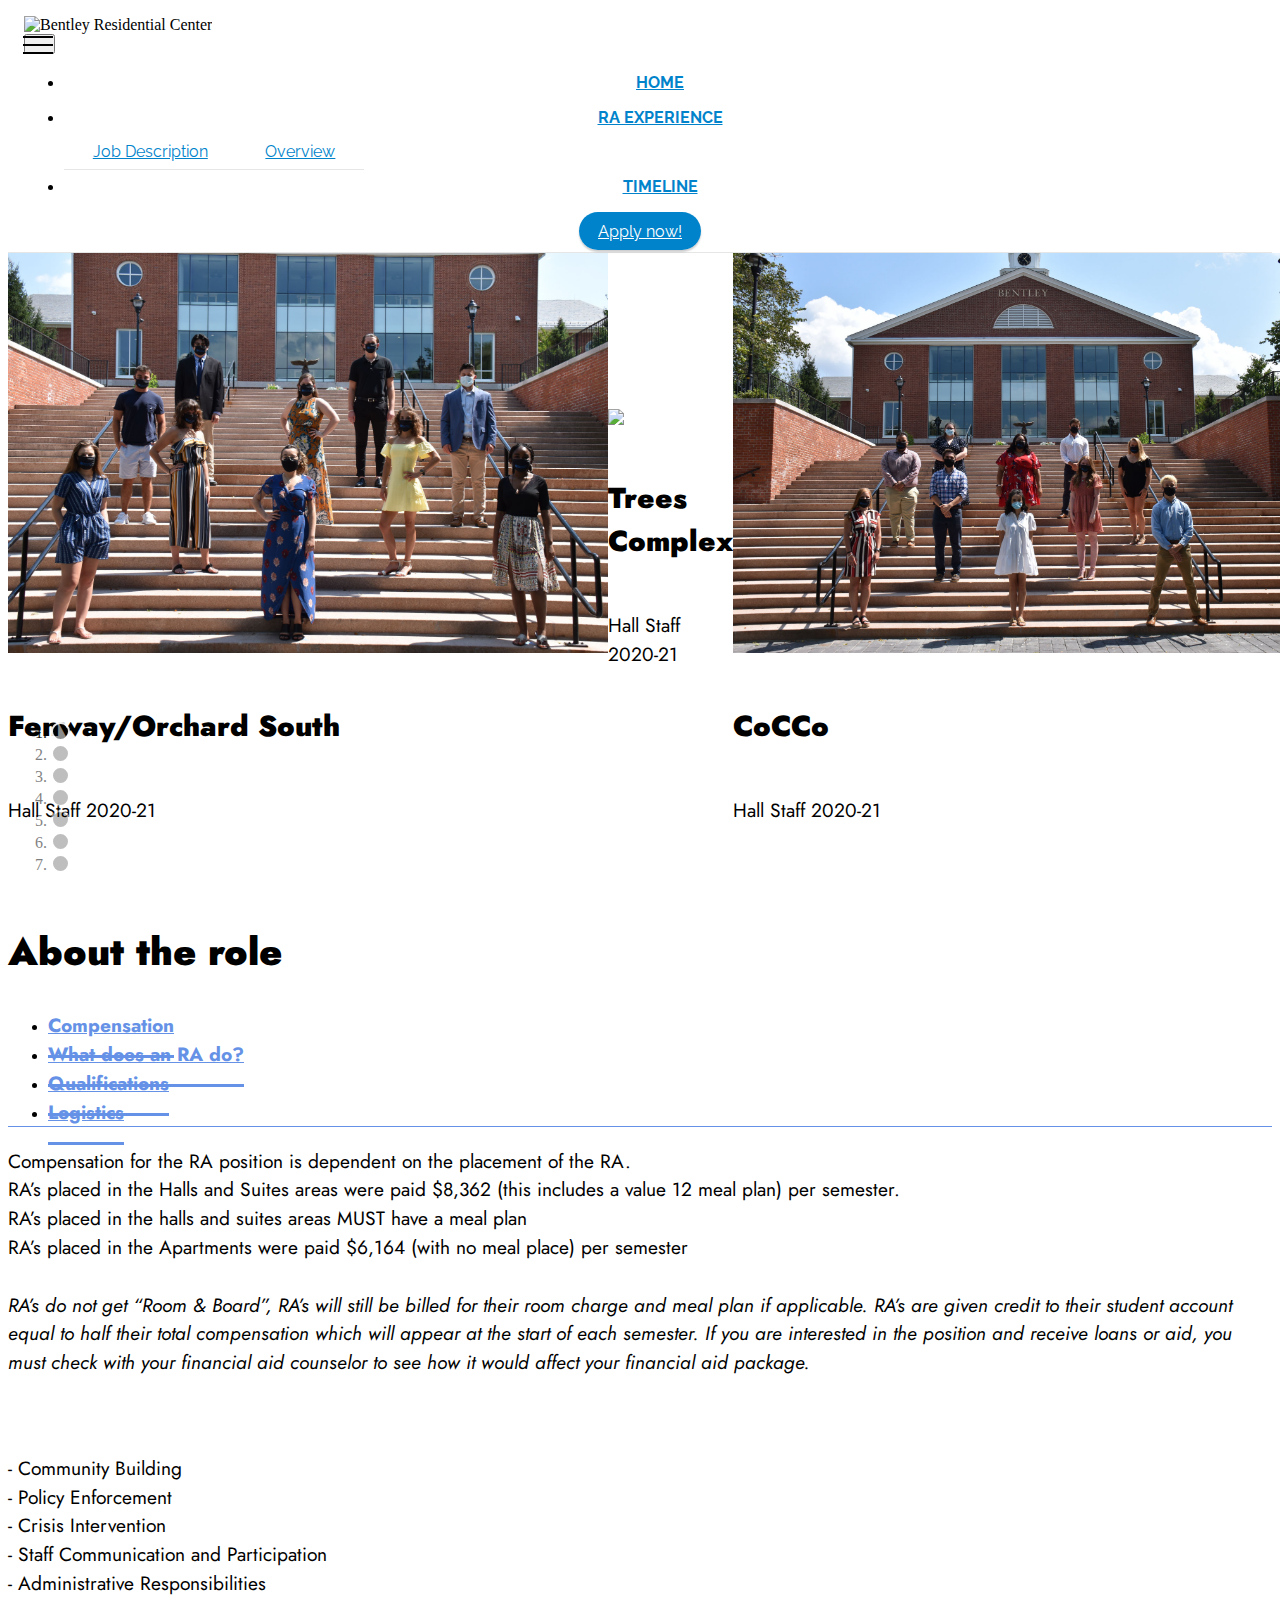
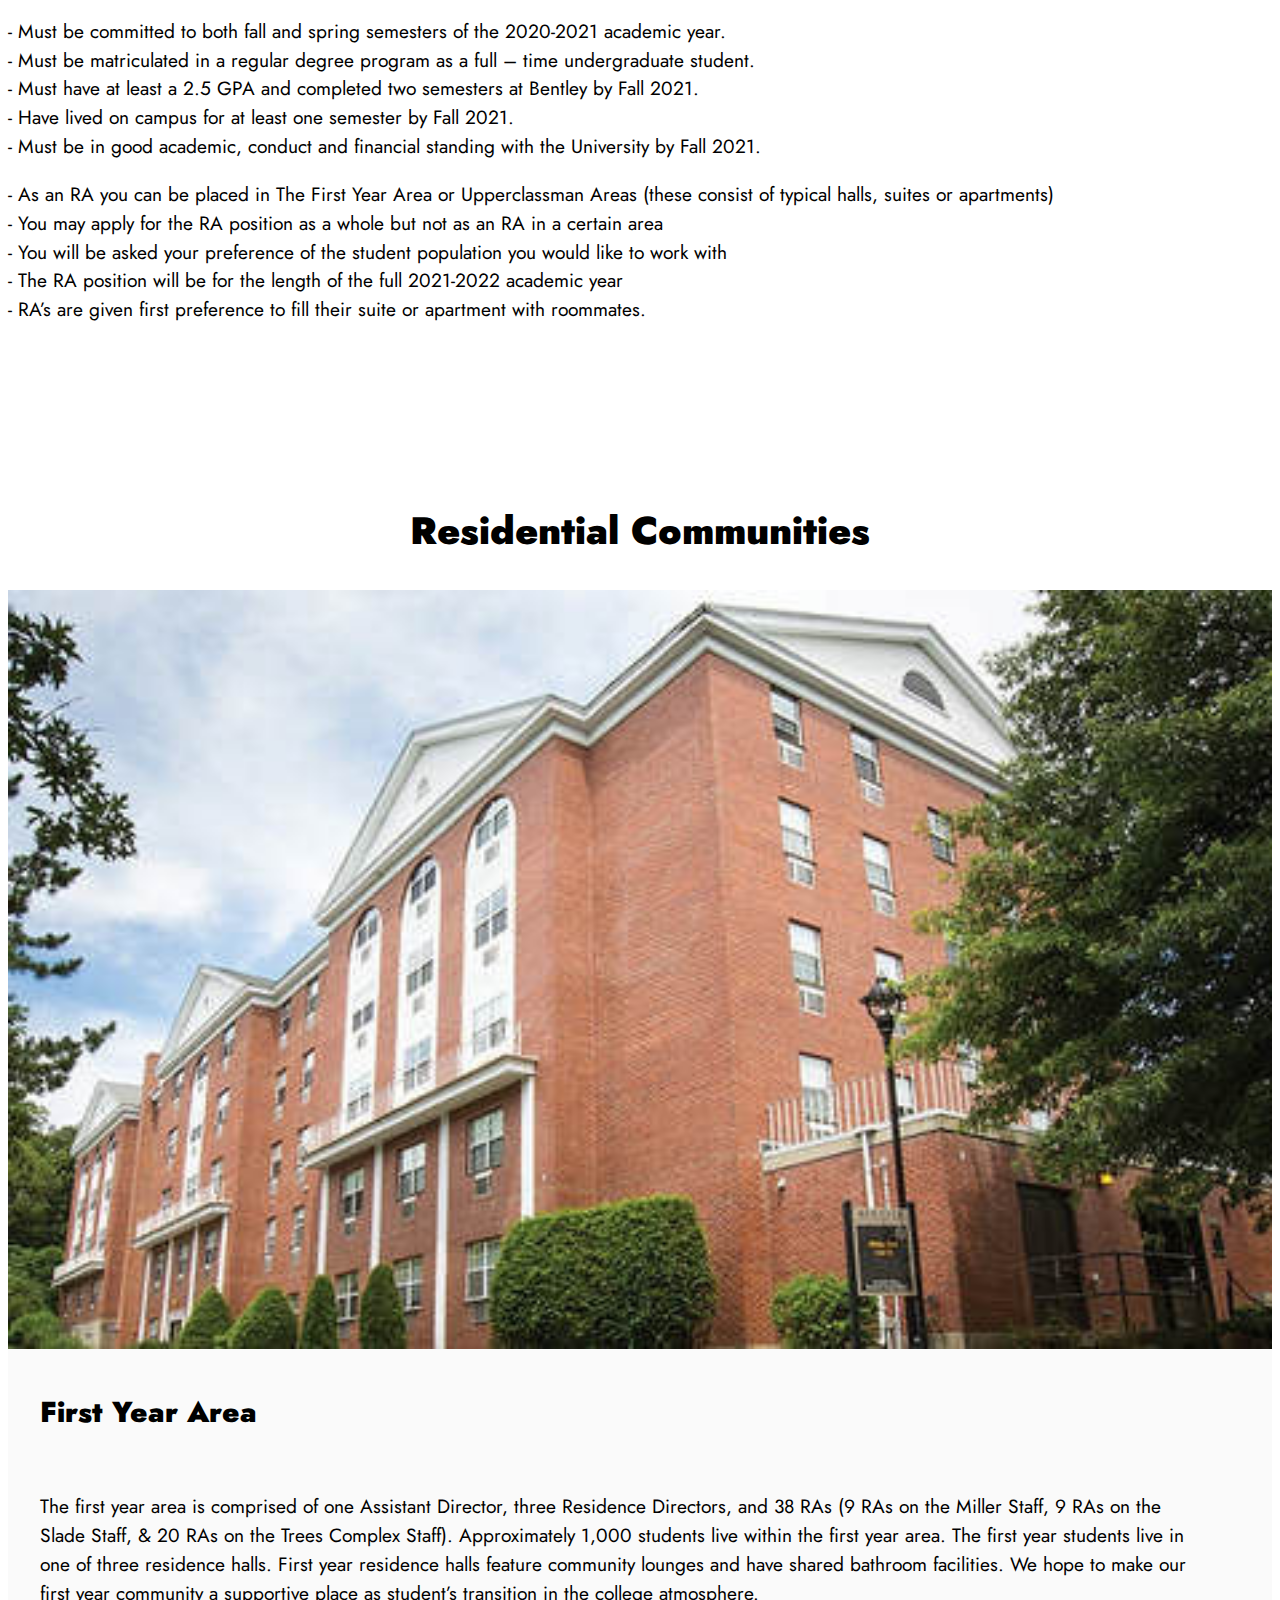
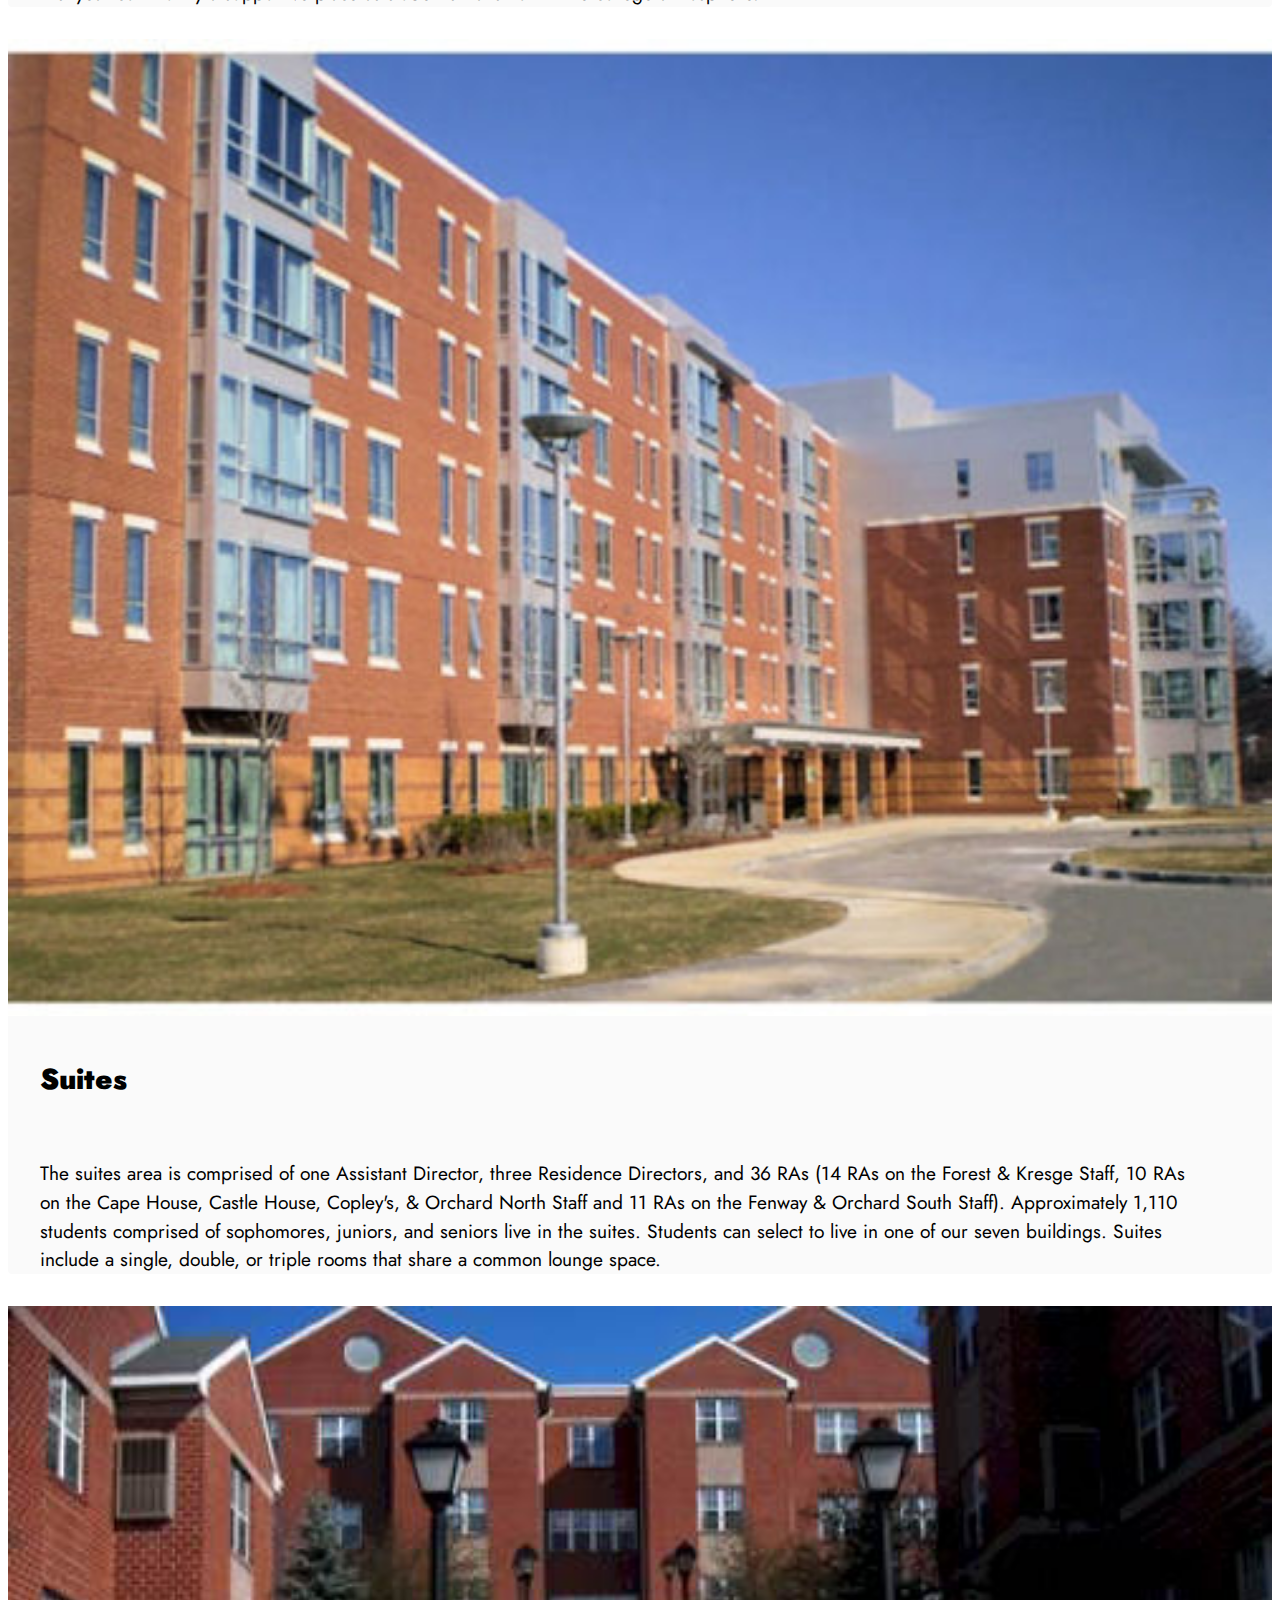
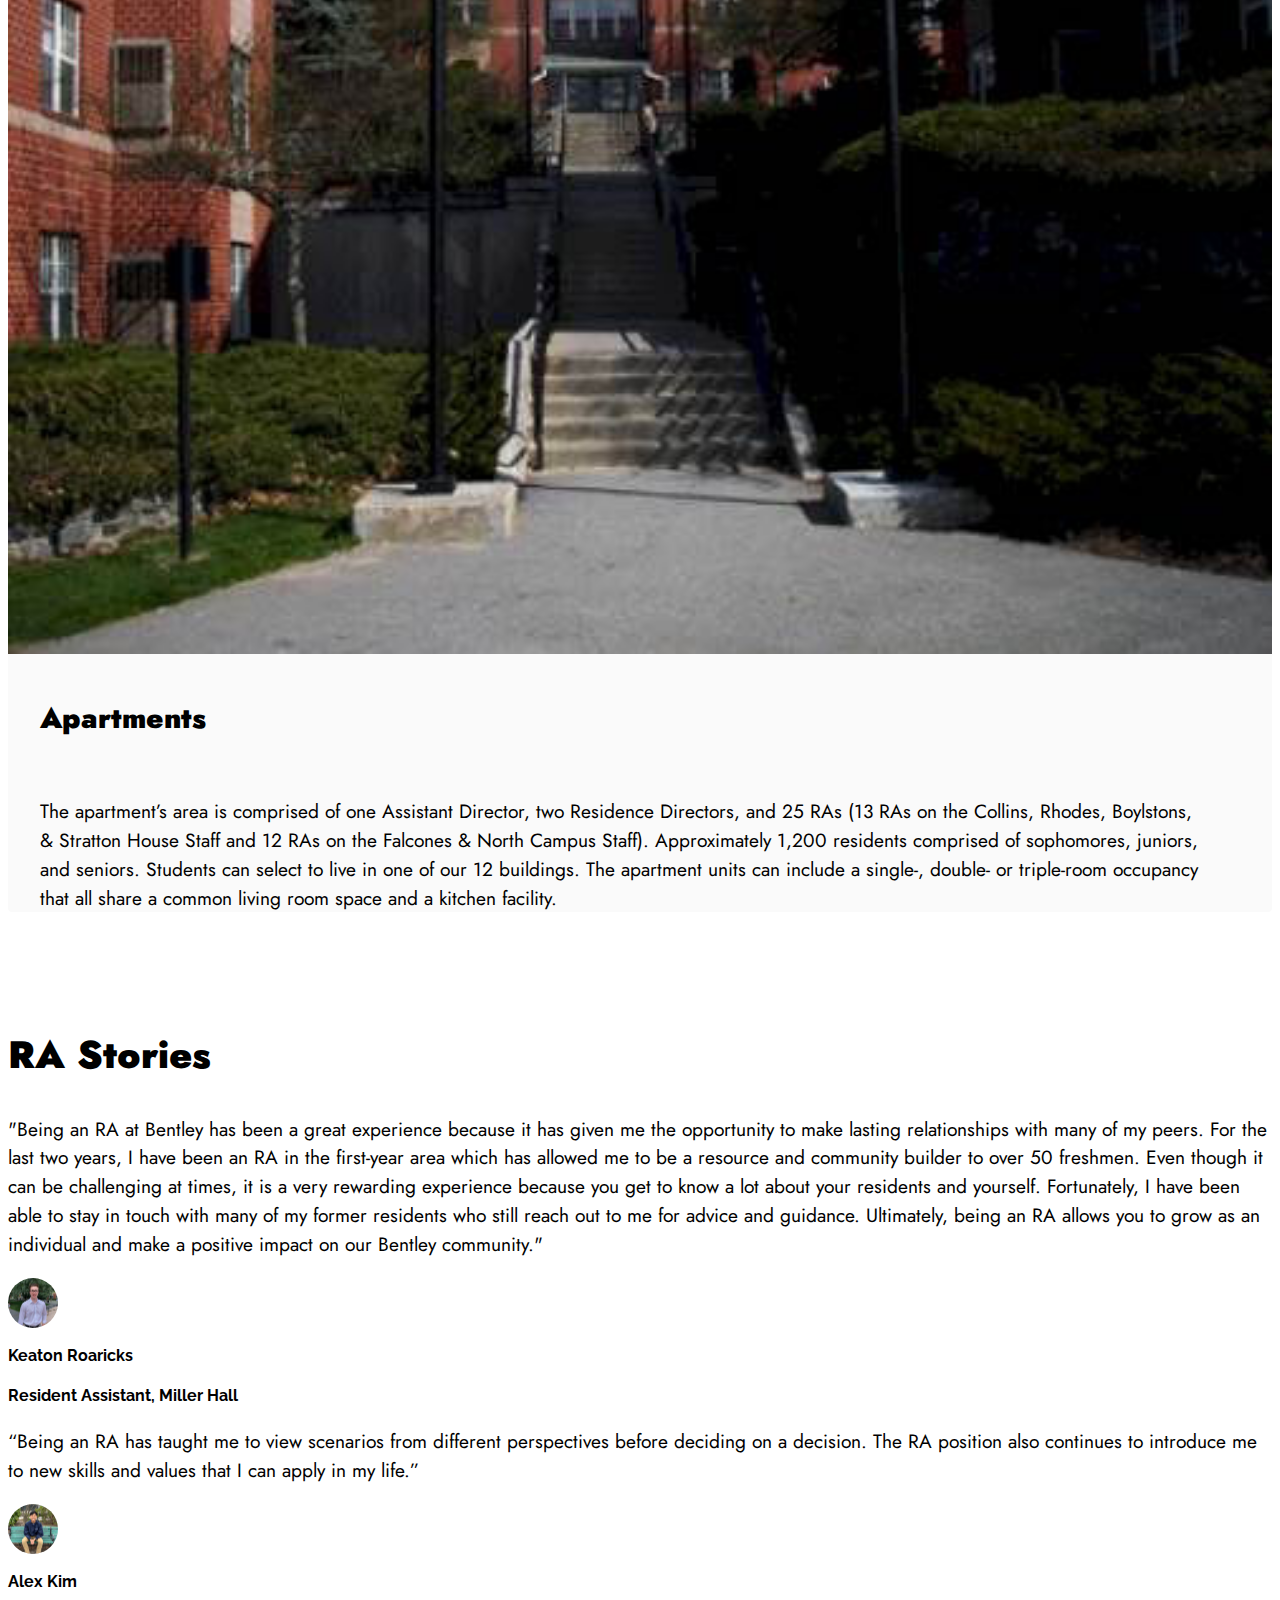
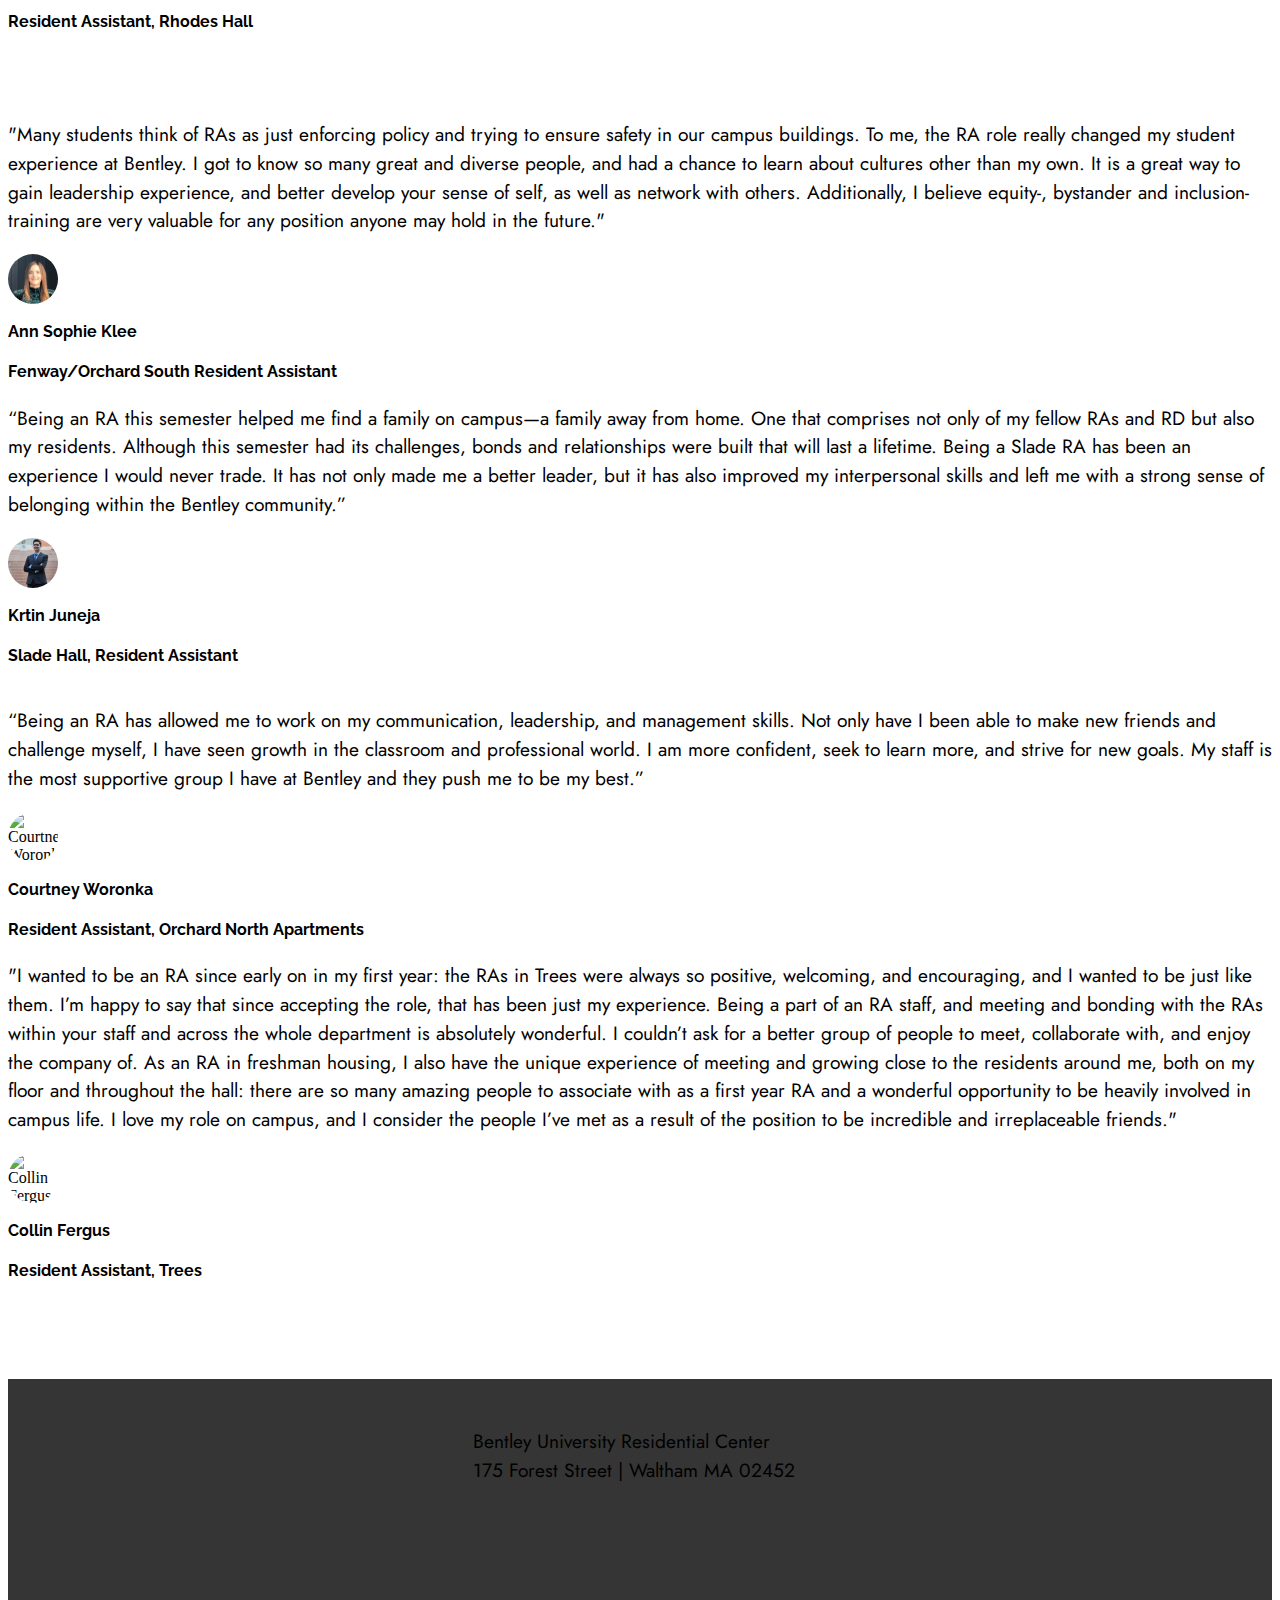
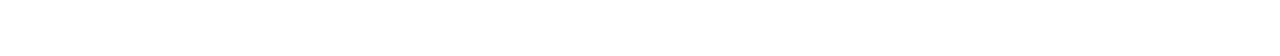
==== commit 7e391973: "Update page1.html" ====
--- a/page1.html
+++ b/page1.html
@@ -75,12 +75,12 @@
     <div class="container">
         <div class="row justify-content-center">
             <div class="col-12 col-md-11">
-                <div class="carousel slide" id="sjwYFfAXZ3" data-ride="carousel" data-interval="5000">
+                <div class="carousel slide" id="sjwZFjbdaw" data-ride="carousel" data-interval="5000">
                     
                     <ol class="carousel-indicators">
-                        <li data-slide-to="0" class="active" data-target="#sjwYFfAXZ3"></li>
-                        <li data-slide-to="1" data-target="#sjwYFfAXZ3"></li>
-                        <li data-slide-to="2" data-target="#sjwYFfAXZ3"></li><li data-slide-to="3" data-target="#sjwYFfAXZ3"></li><li data-slide-to="4" data-target="#sjwYFfAXZ3"></li><li data-slide-to="5" data-target="#sjwYFfAXZ3"></li><li data-slide-to="6" data-target="#sjwYFfAXZ3"></li>
+                        <li data-slide-to="0" class="active" data-target="#sjwZFjbdaw"></li>
+                        <li data-slide-to="1" data-target="#sjwZFjbdaw"></li>
+                        <li data-slide-to="2" data-target="#sjwZFjbdaw"></li><li data-slide-to="3" data-target="#sjwZFjbdaw"></li><li data-slide-to="4" data-target="#sjwZFjbdaw"></li><li data-slide-to="5" data-target="#sjwZFjbdaw"></li><li data-slide-to="6" data-target="#sjwZFjbdaw"></li>
                     </ol>
                     <div class="carousel-inner">
                         <div class="carousel-item slider-image item">
@@ -149,11 +149,11 @@
                             </div>
                         </div>
                     </div>
-                    <a class="carousel-control carousel-control-prev" role="button" data-slide="prev" href="#sjwYFfAXZ3">
+                    <a class="carousel-control carousel-control-prev" role="button" data-slide="prev" href="#sjwZFjbdaw">
                         <span class="mobi-mbri mobi-mbri-arrow-prev" aria-hidden="true"></span>
                         <span class="sr-only">Previous</span>
                     </a>
-                    <a class="carousel-control carousel-control-next" role="button" data-slide="next" href="#sjwYFfAXZ3">
+                    <a class="carousel-control carousel-control-next" role="button" data-slide="next" href="#sjwZFjbdaw">
                         <span class="mobi-mbri mobi-mbri-arrow-next" aria-hidden="true"></span>
                         <span class="sr-only">Next</span>
                     </a>
@@ -375,7 +375,7 @@
 <section class="testimonials2 cid-sjwSbyyJVN" id="testimonials2-1e">
     
     
-    <div class="container">
+    <div class="container-fluid">
         <h3 class="mbr-section-title mbr-fonts-style align-center mb-4 display-2"></h3>
         <div class="row justify-content-center">
             <div class="card col-12 col-md-6">
@@ -487,9 +487,9 @@
             </div>
         </div>
     </div>
-</section><section style="background-color: #fff; font-family: -apple-system, BlinkMacSystemFont, 'Segoe UI', 'Roboto', 'Helvetica Neue', Arial, sans-serif; color:#aaa; font-size:12px; padding: 0; align-items: center; display: flex;"><a href="https://mobirise.site/p" style="flex: 1 1; height: 3rem; padding-left: 1rem;"></a><p style="flex: 0 0 auto; margin:0; padding-right:1rem;">Created with Mobirise <a href="https://mobirise.site/j" style="color:#aaa;">page</a> creator</p></section><script src="assets/web/assets/jquery/jquery.min.js"></script>  <script src="assets/popper/popper.min.js"></script>  <script src="assets/tether/tether.min.js"></script>  <script src="assets/bootstrap/js/bootstrap.min.js"></script>  <script src="assets/smoothscroll/smooth-scroll.js"></script>  <script src="assets/mbr-tabs/mbr-tabs.js"></script>  <script src="assets/dropdown/js/nav-dropdown.js"></script>  <script src="assets/dropdown/js/navbar-dropdown.js"></script>  <script src="assets/touchswipe/jquery.touch-swipe.min.js"></script>  <script src="assets/theme/js/script.js"></script>  
+</section><section style="background-color: #fff; font-family: -apple-system, BlinkMacSystemFont, 'Segoe UI', 'Roboto', 'Helvetica Neue', Arial, sans-serif; color:#aaa; font-size:12px; padding: 0; align-items: center; display: flex;"><a href="https://mobirise.site/k" style="flex: 1 1; height: 3rem; padding-left: 1rem;"></a><p style="flex: 0 0 auto; margin:0; padding-right:1rem;"><a href="https://mobirise.site/t" style="color:#aaa;"></a></p></section><script src="assets/web/assets/jquery/jquery.min.js"></script>  <script src="assets/popper/popper.min.js"></script>  <script src="assets/tether/tether.min.js"></script>  <script src="assets/bootstrap/js/bootstrap.min.js"></script>  <script src="assets/smoothscroll/smooth-scroll.js"></script>  <script src="assets/mbr-tabs/mbr-tabs.js"></script>  <script src="assets/dropdown/js/nav-dropdown.js"></script>  <script src="assets/dropdown/js/navbar-dropdown.js"></script>  <script src="assets/touchswipe/jquery.touch-swipe.min.js"></script>  <script src="assets/theme/js/script.js"></script>  
   
   
  <div id="scrollToTop" class="scrollToTop mbr-arrow-up"><a style="text-align: center;"><i class="mbr-arrow-up-icon mbr-arrow-up-icon-cm cm-icon cm-icon-smallarrow-up"></i></a></div>
   </body>
-</html>+</html>
